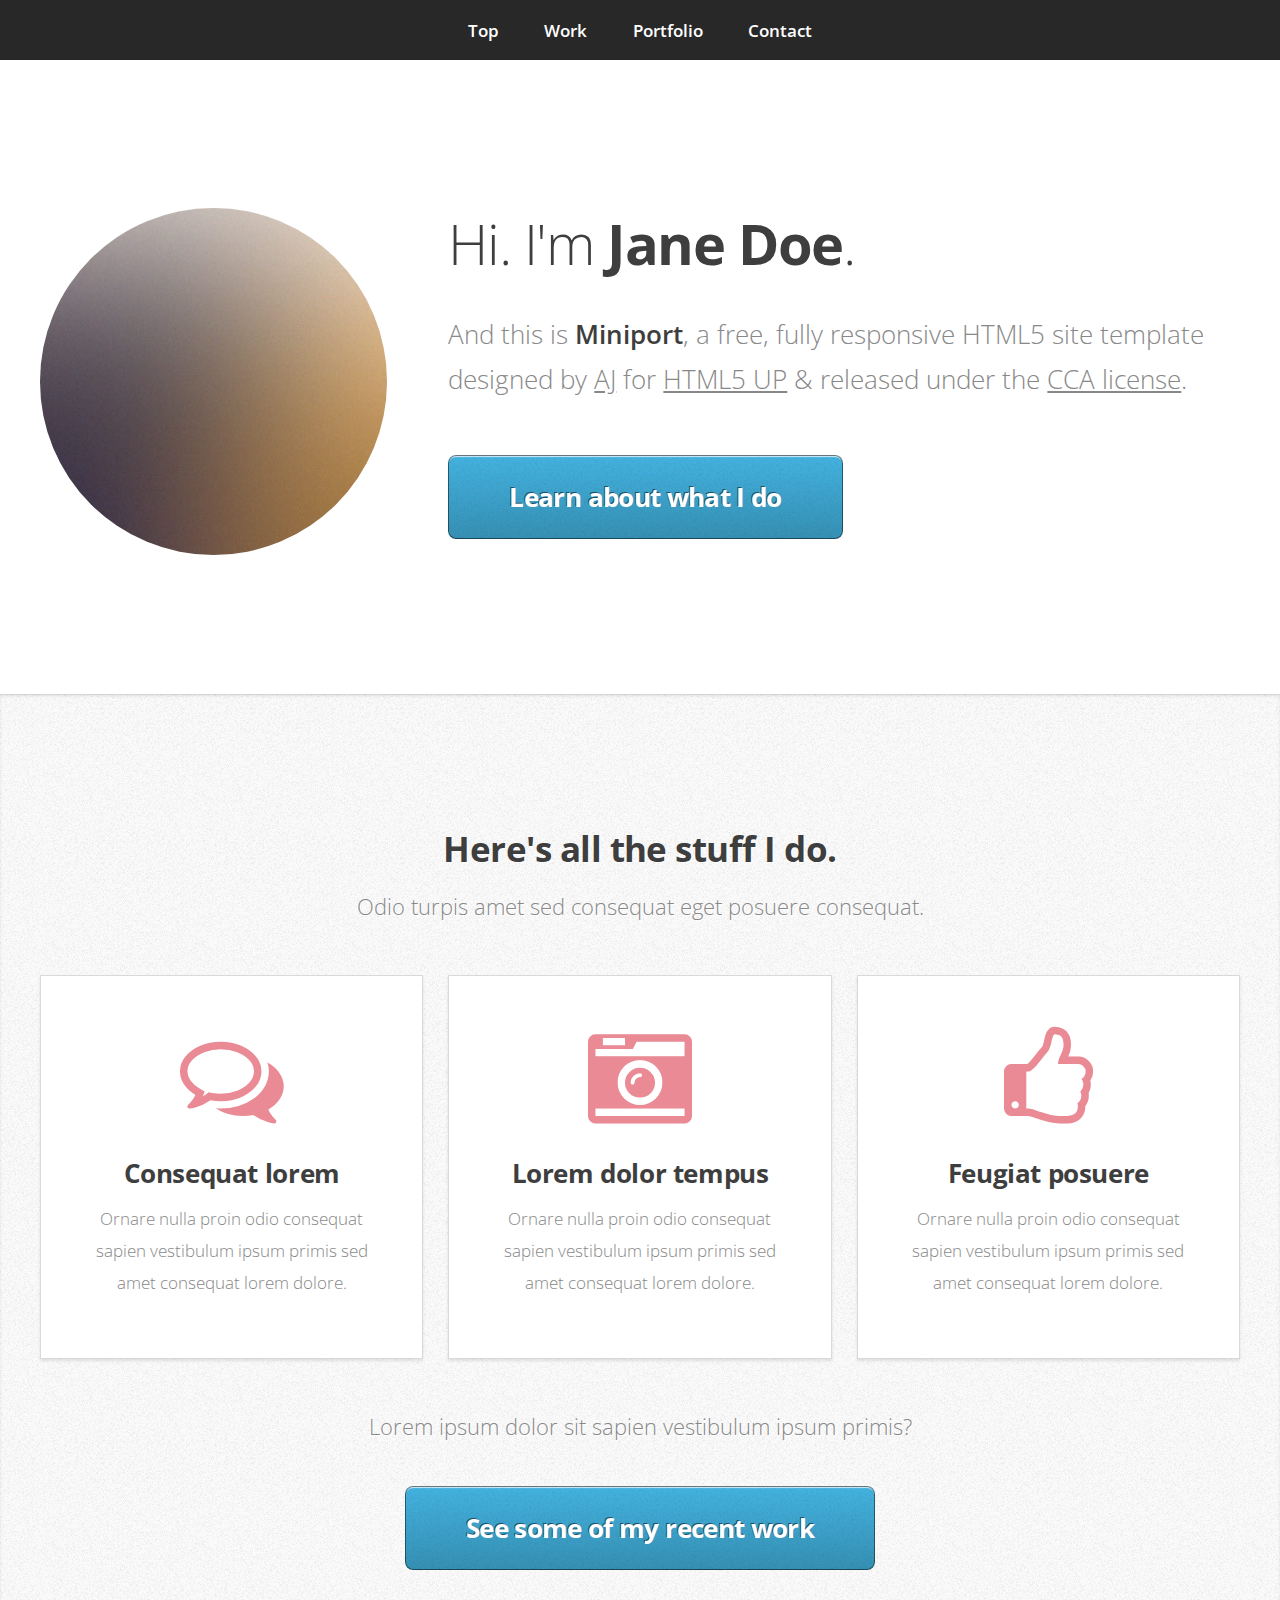
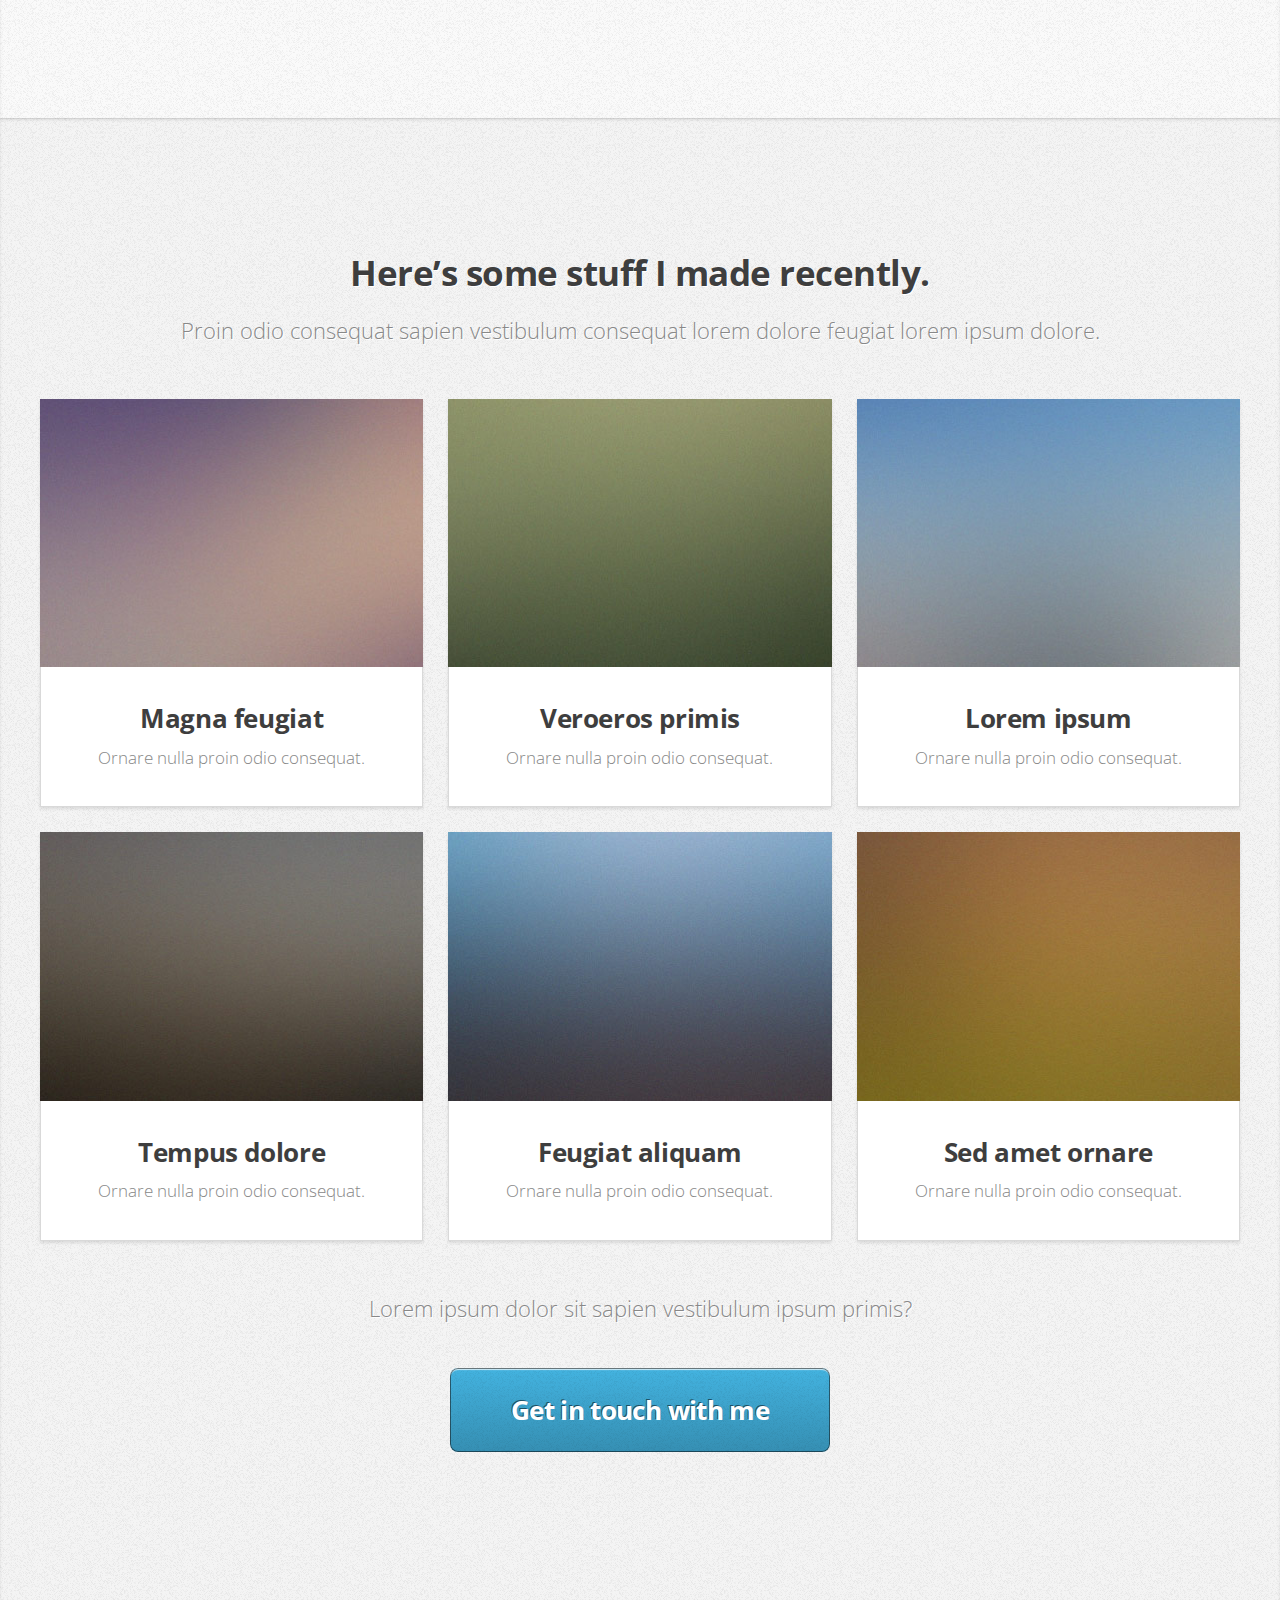
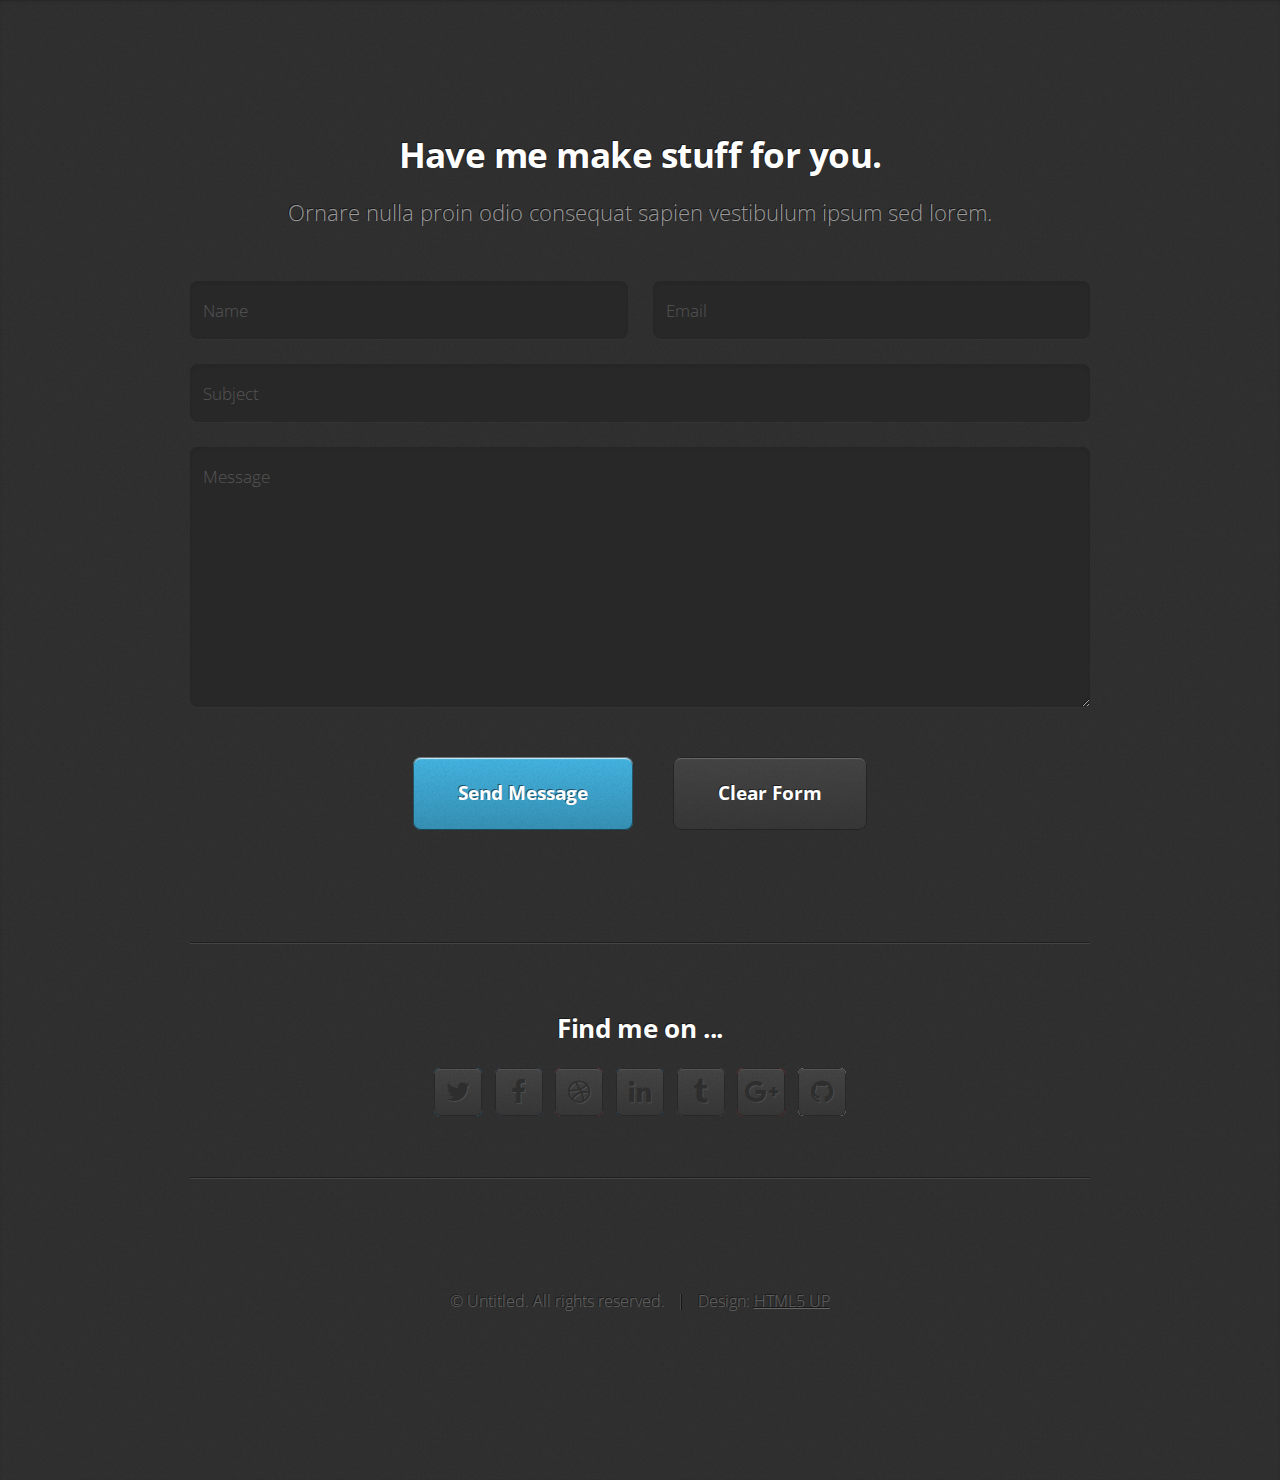
==== algaba97/index.html @ d89ae4d0 "prueba" ====
<!DOCTYPE HTML>
<!--
	Miniport by HTML5 UP
	html5up.net | @ajlkn
	Free for personal and commercial use under the CCA 3.0 license (html5up.net/license)
-->
<html>
	<head>
		<title>Miniport by HTML5 UP</title>
		<meta charset="utf-8" />
		<meta name="viewport" content="width=device-width, initial-scale=1" />
		<!--[if lte IE 8]><script src="assets/js/ie/html5shiv.js"></script><![endif]-->
		<link rel="stylesheet" href="assets/css/main.css" />
		<!--[if lte IE 8]><link rel="stylesheet" href="assets/css/ie8.css" /><![endif]-->
		<!--[if lte IE 9]><link rel="stylesheet" href="assets/css/ie9.css" /><![endif]-->
	</head>
	<body>

		<!-- Nav -->
			<nav id="nav">
				<ul class="container">
					<li><a href="#top">Top</a></li>
					<li><a href="#work">Work</a></li>
					<li><a href="#portfolio">Portfolio</a></li>
					<li><a href="#contact">Contact</a></li>
				</ul>
			</nav>

		<!-- Home -->
			<div class="wrapper style1 first">
				<article class="container" id="top">
					<div class="row">
						<div class="4u 12u(mobile)">
							<span class="image fit"><img src="images/pic00.jpg" alt="" /></span>
						</div>
						<div class="8u 12u(mobile)">
							<header>
								<h1>Hi. I'm <strong>Jane Doe</strong>.</h1>
							</header>
							<p>And this is <strong>Miniport</strong>, a free, fully responsive HTML5 site template designed by <a href="http://twitter.com/ajlkn">AJ</a> for <a href="http://html5up.net">HTML5 UP</a> &amp; released under the <a href="http://html5up.net/license">CCA license</a>.</p>
							<a href="#work" class="button big scrolly">Learn about what I do</a>
						</div>
					</div>
				</article>
			</div>

		<!-- Work -->
			<div class="wrapper style2">
				<article id="work">
					<header>
						<h2>Here's all the stuff I do.</h2>
						<p>Odio turpis amet sed consequat eget posuere consequat.</p>
					</header>
					<div class="container">
						<div class="row">
							<div class="4u 12u(mobile)">
								<section class="box style1">
									<span class="icon featured fa-comments-o"></span>
									<h3>Consequat lorem</h3>
									<p>Ornare nulla proin odio consequat sapien vestibulum ipsum primis sed amet consequat lorem dolore.</p>
								</section>
							</div>
							<div class="4u 12u(mobile)">
								<section class="box style1">
									<span class="icon featured fa-camera-retro"></span>
									<h3>Lorem dolor tempus</h3>
									<p>Ornare nulla proin odio consequat sapien vestibulum ipsum primis sed amet consequat lorem dolore.</p>
								</section>
							</div>
							<div class="4u 12u(mobile)">
								<section class="box style1">
									<span class="icon featured fa-thumbs-o-up"></span>
									<h3>Feugiat posuere</h3>
									<p>Ornare nulla proin odio consequat sapien vestibulum ipsum primis sed amet consequat lorem dolore.</p>
								</section>
							</div>
						</div>
					</div>
					<footer>
						<p>Lorem ipsum dolor sit sapien vestibulum ipsum primis?</p>
						<a href="#portfolio" class="button big scrolly">See some of my recent work</a>
					</footer>
				</article>
			</div>

		<!-- Portfolio -->
			<div class="wrapper style3">
				<article id="portfolio">
					<header>
						<h2>Here’s some stuff I made recently.</h2>
						<p>Proin odio consequat  sapien vestibulum consequat lorem dolore feugiat lorem ipsum dolore.</p>
					</header>
					<div class="container">
						<div class="row">
							<div class="4u 12u(mobile)">
								<article class="box style2">
									<a href="#" class="image featured"><img src="images/pic01.jpg" alt="" /></a>
									<h3><a href="#">Magna feugiat</a></h3>
									<p>Ornare nulla proin odio consequat.</p>
								</article>
							</div>
							<div class="4u 12u(mobile)">
								<article class="box style2">
									<a href="#" class="image featured"><img src="images/pic02.jpg" alt="" /></a>
									<h3><a href="#">Veroeros primis</a></h3>
									<p>Ornare nulla proin odio consequat.</p>
								</article>
							</div>
							<div class="4u 12u(mobile)">
								<article class="box style2">
									<a href="#" class="image featured"><img src="images/pic03.jpg" alt="" /></a>
									<h3><a href="#">Lorem ipsum</a></h3>
									<p>Ornare nulla proin odio consequat.</p>
								</article>
							</div>
						</div>
						<div class="row">
							<div class="4u 12u(mobile)">
								<article class="box style2">
									<a href="#" class="image featured"><img src="images/pic04.jpg" alt="" /></a>
									<h3><a href="#">Tempus dolore</a></h3>
									<p>Ornare nulla proin odio consequat.</p>
								</article>
							</div>
							<div class="4u 12u(mobile)">
								<article class="box style2">
									<a href="#" class="image featured"><img src="images/pic05.jpg" alt="" /></a>
									<h3><a href="#">Feugiat aliquam</a></h3>
									<p>Ornare nulla proin odio consequat.</p>
								</article>
							</div>
							<div class="4u 12u(mobile)">
								<article class="box style2">
									<a href="#" class="image featured"><img src="images/pic06.jpg" alt="" /></a>
									<h3><a href="#">Sed amet ornare</a></h3>
									<p>Ornare nulla proin odio consequat.</p>
								</article>
							</div>
						</div>
					</div>
					<footer>
						<p>Lorem ipsum dolor sit sapien vestibulum ipsum primis?</p>
						<a href="#contact" class="button big scrolly">Get in touch with me</a>
					</footer>
				</article>
			</div>

		<!-- Contact -->
			<div class="wrapper style4">
				<article id="contact" class="container 75%">
					<header>
						<h2>Have me make stuff for you.</h2>
						<p>Ornare nulla proin odio consequat sapien vestibulum ipsum sed lorem.</p>
					</header>
					<div>
						<div class="row">
							<div class="12u">
								<form method="post" action="#">
									<div>
										<div class="row">
											<div class="6u 12u(mobile)">
												<input type="text" name="name" id="name" placeholder="Name" />
											</div>
											<div class="6u 12u(mobile)">
												<input type="text" name="email" id="email" placeholder="Email" />
											</div>
										</div>
										<div class="row">
											<div class="12u">
												<input type="text" name="subject" id="subject" placeholder="Subject" />
											</div>
										</div>
										<div class="row">
											<div class="12u">
												<textarea name="message" id="message" placeholder="Message"></textarea>
											</div>
										</div>
										<div class="row 200%">
											<div class="12u">
												<ul class="actions">
													<li><input type="submit" value="Send Message" /></li>
													<li><input type="reset" value="Clear Form" class="alt" /></li>
												</ul>
											</div>
										</div>
									</div>
								</form>
							</div>
						</div>
						<div class="row">
							<div class="12u">
								<hr />
								<h3>Find me on ...</h3>
								<ul class="social">
									<li><a href="#" class="icon fa-twitter"><span class="label">Twitter</span></a></li>
									<li><a href="#" class="icon fa-facebook"><span class="label">Facebook</span></a></li>
									<li><a href="#" class="icon fa-dribbble"><span class="label">Dribbble</span></a></li>
									<li><a href="#" class="icon fa-linkedin"><span class="label">LinkedIn</span></a></li>
									<li><a href="#" class="icon fa-tumblr"><span class="label">Tumblr</span></a></li>
									<li><a href="#" class="icon fa-google-plus"><span class="label">Google+</span></a></li>
									<li><a href="#" class="icon fa-github"><span class="label">Github</span></a></li>
									<!--
									<li><a href="#" class="icon fa-rss"><span>RSS</span></a></li>
									<li><a href="#" class="icon fa-instagram"><span>Instagram</span></a></li>
									<li><a href="#" class="icon fa-foursquare"><span>Foursquare</span></a></li>
									<li><a href="#" class="icon fa-skype"><span>Skype</span></a></li>
									<li><a href="#" class="icon fa-soundcloud"><span>Soundcloud</span></a></li>
									<li><a href="#" class="icon fa-youtube"><span>YouTube</span></a></li>
									<li><a href="#" class="icon fa-blogger"><span>Blogger</span></a></li>
									<li><a href="#" class="icon fa-flickr"><span>Flickr</span></a></li>
									<li><a href="#" class="icon fa-vimeo"><span>Vimeo</span></a></li>
									-->
								</ul>
								<hr />
							</div>
						</div>
					</div>
					<footer>
						<ul id="copyright">
							<li>&copy; Untitled. All rights reserved.</li><li>Design: <a href="http://html5up.net">HTML5 UP</a></li>
						</ul>
					</footer>
				</article>
			</div>

		<!-- Scripts -->
			<script src="assets/js/jquery.min.js"></script>
			<script src="assets/js/jquery.scrolly.min.js"></script>
			<script src="assets/js/skel.min.js"></script>
			<script src="assets/js/skel-viewport.min.js"></script>
			<script src="assets/js/util.js"></script>
			<!--[if lte IE 8]><script src="assets/js/ie/respond.min.js"></script><![endif]-->
			<script src="assets/js/main.js"></script>

	</body>
</html>
---- algaba97/assets/css/main.css ----
@import url("https://fonts.googleapis.com/css?family=Open+Sans:300,300italic,600,600italic,700");
@import url("font-awesome.min.css");

/*
	Miniport by HTML5 UP
	html5up.net | @ajlkn
	Free for personal and commercial use under the CCA 3.0 license (html5up.net/license)
*/

/* Reset */

	html, body, div, span, applet, object, iframe, h1, h2, h3, h4, h5, h6, p, blockquote, pre, a, abbr, acronym, address, big, cite, code, del, dfn, em, img, ins, kbd, q, s, samp, small, strike, strong, sub, sup, tt, var, b, u, i, center, dl, dt, dd, ol, ul, li, fieldset, form, label, legend, table, caption, tbody, tfoot, thead, tr, th, td, article, aside, canvas, details, embed, figure, figcaption, footer, header, hgroup, menu, nav, output, ruby, section, summary, time, mark, audio, video {
		margin: 0;
		padding: 0;
		border: 0;
		font-size: 100%;
		font: inherit;
		vertical-align: baseline;
	}

	article, aside, details, figcaption, figure, footer, header, hgroup, menu, nav, section {
		display: block;
	}

	body {
		line-height: 1;
	}

	ol, ul {
		list-style: none;
	}

	blockquote, q {
		quotes: none;
	}

	blockquote:before, blockquote:after, q:before, q:after {
		content: '';
		content: none;
	}

	table {
		border-collapse: collapse;
		border-spacing: 0;
	}

	body {
		-webkit-text-size-adjust: none;
	}

/* Box Model */

	*, *:before, *:after {
		-moz-box-sizing: border-box;
		-webkit-box-sizing: border-box;
		box-sizing: border-box;
	}

/* Containers */

	.container {
		margin-left: auto;
		margin-right: auto;
	}

	.container.\31 25\25 {
		width: 100%;
		max-width: 1200px;
		min-width: 960px;
	}

	.container.\37 5\25 {
		width: 720px;
	}

	.container.\35 0\25 {
		width: 480px;
	}

	.container.\32 5\25 {
		width: 240px;
	}

	.container {
		width: 960px;
	}

	@media screen and (min-width: 737px) {

		.container.\31 25\25 {
			width: 100%;
			max-width: 1500px;
			min-width: 1200px;
		}

		.container.\37 5\25 {
			width: 900px;
		}

		.container.\35 0\25 {
			width: 600px;
		}

		.container.\32 5\25 {
			width: 300px;
		}

		.container {
			width: 1200px;
		}

	}

	@media screen and (min-width: 737px) and (max-width: 1200px) {

		.container.\31 25\25 {
			width: 100%;
			max-width: 1200px;
			min-width: 960px;
		}

		.container.\37 5\25 {
			width: 720px;
		}

		.container.\35 0\25 {
			width: 480px;
		}

		.container.\32 5\25 {
			width: 240px;
		}

		.container {
			width: 960px;
		}

	}

	@media screen and (max-width: 736px) {

		.container.\31 25\25 {
			width: 100%;
			max-width: 125%;
			min-width: 100%;
		}

		.container.\37 5\25 {
			width: 75%;
		}

		.container.\35 0\25 {
			width: 50%;
		}

		.container.\32 5\25 {
			width: 25%;
		}

		.container {
			width: 100% !important;
		}

	}

/* Grid */

	.row {
		border-bottom: solid 1px transparent;
		-moz-box-sizing: border-box;
		-webkit-box-sizing: border-box;
		box-sizing: border-box;
	}

	.row > * {
		float: left;
		-moz-box-sizing: border-box;
		-webkit-box-sizing: border-box;
		box-sizing: border-box;
	}

	.row:after, .row:before {
		content: '';
		display: block;
		clear: both;
		height: 0;
	}

	.row.uniform > * > :first-child {
		margin-top: 0;
	}

	.row.uniform > * > :last-child {
		margin-bottom: 0;
	}

	.row.\30 \25 > * {
		padding: 0 0 0 0px;
	}

	.row.\30 \25 {
		margin: 0 0 -1px 0px;
	}

	.row.uniform.\30 \25 > * {
		padding: 0px 0 0 0px;
	}

	.row.uniform.\30 \25 {
		margin: 0px 0 -1px 0px;
	}

	.row > * {
		padding: 0 0 0 40px;
	}

	.row {
		margin: 0 0 -1px -40px;
	}

	.row.uniform > * {
		padding: 40px 0 0 40px;
	}

	.row.uniform {
		margin: -40px 0 -1px -40px;
	}

	.row.\32 00\25 > * {
		padding: 0 0 0 80px;
	}

	.row.\32 00\25 {
		margin: 0 0 -1px -80px;
	}

	.row.uniform.\32 00\25 > * {
		padding: 80px 0 0 80px;
	}

	.row.uniform.\32 00\25 {
		margin: -80px 0 -1px -80px;
	}

	.row.\31 50\25 > * {
		padding: 0 0 0 60px;
	}

	.row.\31 50\25 {
		margin: 0 0 -1px -60px;
	}

	.row.uniform.\31 50\25 > * {
		padding: 60px 0 0 60px;
	}

	.row.uniform.\31 50\25 {
		margin: -60px 0 -1px -60px;
	}

	.row.\35 0\25 > * {
		padding: 0 0 0 20px;
	}

	.row.\35 0\25 {
		margin: 0 0 -1px -20px;
	}

	.row.uniform.\35 0\25 > * {
		padding: 20px 0 0 20px;
	}

	.row.uniform.\35 0\25 {
		margin: -20px 0 -1px -20px;
	}

	.row.\32 5\25 > * {
		padding: 0 0 0 10px;
	}

	.row.\32 5\25 {
		margin: 0 0 -1px -10px;
	}

	.row.uniform.\32 5\25 > * {
		padding: 10px 0 0 10px;
	}

	.row.uniform.\32 5\25 {
		margin: -10px 0 -1px -10px;
	}

	.\31 2u, .\31 2u\24 {
		width: 100%;
		clear: none;
		margin-left: 0;
	}

	.\31 1u, .\31 1u\24 {
		width: 91.6666666667%;
		clear: none;
		margin-left: 0;
	}

	.\31 0u, .\31 0u\24 {
		width: 83.3333333333%;
		clear: none;
		margin-left: 0;
	}

	.\39 u, .\39 u\24 {
		width: 75%;
		clear: none;
		margin-left: 0;
	}

	.\38 u, .\38 u\24 {
		width: 66.6666666667%;
		clear: none;
		margin-left: 0;
	}

	.\37 u, .\37 u\24 {
		width: 58.3333333333%;
		clear: none;
		margin-left: 0;
	}

	.\36 u, .\36 u\24 {
		width: 50%;
		clear: none;
		margin-left: 0;
	}

	.\35 u, .\35 u\24 {
		width: 41.6666666667%;
		clear: none;
		margin-left: 0;
	}

	.\34 u, .\34 u\24 {
		width: 33.3333333333%;
		clear: none;
		margin-left: 0;
	}

	.\33 u, .\33 u\24 {
		width: 25%;
		clear: none;
		margin-left: 0;
	}

	.\32 u, .\32 u\24 {
		width: 16.6666666667%;
		clear: none;
		margin-left: 0;
	}

	.\31 u, .\31 u\24 {
		width: 8.3333333333%;
		clear: none;
		margin-left: 0;
	}

	.\31 2u\24 + *,
	.\31 1u\24 + *,
	.\31 0u\24 + *,
	.\39 u\24 + *,
	.\38 u\24 + *,
	.\37 u\24 + *,
	.\36 u\24 + *,
	.\35 u\24 + *,
	.\34 u\24 + *,
	.\33 u\24 + *,
	.\32 u\24 + *,
	.\31 u\24 + * {
		clear: left;
	}

	.\-11u {
		margin-left: 91.66667%;
	}

	.\-10u {
		margin-left: 83.33333%;
	}

	.\-9u {
		margin-left: 75%;
	}

	.\-8u {
		margin-left: 66.66667%;
	}

	.\-7u {
		margin-left: 58.33333%;
	}

	.\-6u {
		margin-left: 50%;
	}

	.\-5u {
		margin-left: 41.66667%;
	}

	.\-4u {
		margin-left: 33.33333%;
	}

	.\-3u {
		margin-left: 25%;
	}

	.\-2u {
		margin-left: 16.66667%;
	}

	.\-1u {
		margin-left: 8.33333%;
	}

	@media screen and (min-width: 737px) {

		.row > * {
			padding: 25px 0 0 25px;
		}

		.row {
			margin: -25px 0 -1px -25px;
		}

		.row.uniform > * {
			padding: 25px 0 0 25px;
		}

		.row.uniform {
			margin: -25px 0 -1px -25px;
		}

		.row.\32 00\25 > * {
			padding: 50px 0 0 50px;
		}

		.row.\32 00\25 {
			margin: -50px 0 -1px -50px;
		}

		.row.uniform.\32 00\25 > * {
			padding: 50px 0 0 50px;
		}

		.row.uniform.\32 00\25 {
			margin: -50px 0 -1px -50px;
		}

		.row.\31 50\25 > * {
			padding: 37.5px 0 0 37.5px;
		}

		.row.\31 50\25 {
			margin: -37.5px 0 -1px -37.5px;
		}

		.row.uniform.\31 50\25 > * {
			padding: 37.5px 0 0 37.5px;
		}

		.row.uniform.\31 50\25 {
			margin: -37.5px 0 -1px -37.5px;
		}

		.row.\35 0\25 > * {
			padding: 12.5px 0 0 12.5px;
		}

		.row.\35 0\25 {
			margin: -12.5px 0 -1px -12.5px;
		}

		.row.uniform.\35 0\25 > * {
			padding: 12.5px 0 0 12.5px;
		}

		.row.uniform.\35 0\25 {
			margin: -12.5px 0 -1px -12.5px;
		}

		.row.\32 5\25 > * {
			padding: 6.25px 0 0 6.25px;
		}

		.row.\32 5\25 {
			margin: -6.25px 0 -1px -6.25px;
		}

		.row.uniform.\32 5\25 > * {
			padding: 6.25px 0 0 6.25px;
		}

		.row.uniform.\32 5\25 {
			margin: -6.25px 0 -1px -6.25px;
		}

		.\31 2u\28desktop\29, .\31 2u\24\28desktop\29 {
			width: 100%;
			clear: none;
			margin-left: 0;
		}

		.\31 1u\28desktop\29, .\31 1u\24\28desktop\29 {
			width: 91.6666666667%;
			clear: none;
			margin-left: 0;
		}

		.\31 0u\28desktop\29, .\31 0u\24\28desktop\29 {
			width: 83.3333333333%;
			clear: none;
			margin-left: 0;
		}

		.\39 u\28desktop\29, .\39 u\24\28desktop\29 {
			width: 75%;
			clear: none;
			margin-left: 0;
		}

		.\38 u\28desktop\29, .\38 u\24\28desktop\29 {
			width: 66.6666666667%;
			clear: none;
			margin-left: 0;
		}

		.\37 u\28desktop\29, .\37 u\24\28desktop\29 {
			width: 58.3333333333%;
			clear: none;
			margin-left: 0;
		}

		.\36 u\28desktop\29, .\36 u\24\28desktop\29 {
			width: 50%;
			clear: none;
			margin-left: 0;
		}

		.\35 u\28desktop\29, .\35 u\24\28desktop\29 {
			width: 41.6666666667%;
			clear: none;
			margin-left: 0;
		}

		.\34 u\28desktop\29, .\34 u\24\28desktop\29 {
			width: 33.3333333333%;
			clear: none;
			margin-left: 0;
		}

		.\33 u\28desktop\29, .\33 u\24\28desktop\29 {
			width: 25%;
			clear: none;
			margin-left: 0;
		}

		.\32 u\28desktop\29, .\32 u\24\28desktop\29 {
			width: 16.6666666667%;
			clear: none;
			margin-left: 0;
		}

		.\31 u\28desktop\29, .\31 u\24\28desktop\29 {
			width: 8.3333333333%;
			clear: none;
			margin-left: 0;
		}

		.\31 2u\24\28desktop\29 + *,
		.\31 1u\24\28desktop\29 + *,
		.\31 0u\24\28desktop\29 + *,
		.\39 u\24\28desktop\29 + *,
		.\38 u\24\28desktop\29 + *,
		.\37 u\24\28desktop\29 + *,
		.\36 u\24\28desktop\29 + *,
		.\35 u\24\28desktop\29 + *,
		.\34 u\24\28desktop\29 + *,
		.\33 u\24\28desktop\29 + *,
		.\32 u\24\28desktop\29 + *,
		.\31 u\24\28desktop\29 + * {
			clear: left;
		}

		.\-11u\28desktop\29 {
			margin-left: 91.66667%;
		}

		.\-10u\28desktop\29 {
			margin-left: 83.33333%;
		}

		.\-9u\28desktop\29 {
			margin-left: 75%;
		}

		.\-8u\28desktop\29 {
			margin-left: 66.66667%;
		}

		.\-7u\28desktop\29 {
			margin-left: 58.33333%;
		}

		.\-6u\28desktop\29 {
			margin-left: 50%;
		}

		.\-5u\28desktop\29 {
			margin-left: 41.66667%;
		}

		.\-4u\28desktop\29 {
			margin-left: 33.33333%;
		}

		.\-3u\28desktop\29 {
			margin-left: 25%;
		}

		.\-2u\28desktop\29 {
			margin-left: 16.66667%;
		}

		.\-1u\28desktop\29 {
			margin-left: 8.33333%;
		}

	}

	@media screen and (min-width: 737px) and (max-width: 1200px) {

		.row > * {
			padding: 25px 0 0 25px;
		}

		.row {
			margin: -25px 0 -1px -25px;
		}

		.row.uniform > * {
			padding: 25px 0 0 25px;
		}

		.row.uniform {
			margin: -25px 0 -1px -25px;
		}

		.row.\32 00\25 > * {
			padding: 50px 0 0 50px;
		}

		.row.\32 00\25 {
			margin: -50px 0 -1px -50px;
		}

		.row.uniform.\32 00\25 > * {
			padding: 50px 0 0 50px;
		}

		.row.uniform.\32 00\25 {
			margin: -50px 0 -1px -50px;
		}

		.row.\31 50\25 > * {
			padding: 37.5px 0 0 37.5px;
		}

		.row.\31 50\25 {
			margin: -37.5px 0 -1px -37.5px;
		}

		.row.uniform.\31 50\25 > * {
			padding: 37.5px 0 0 37.5px;
		}

		.row.uniform.\31 50\25 {
			margin: -37.5px 0 -1px -37.5px;
		}

		.row.\35 0\25 > * {
			padding: 12.5px 0 0 12.5px;
		}

		.row.\35 0\25 {
			margin: -12.5px 0 -1px -12.5px;
		}

		.row.uniform.\35 0\25 > * {
			padding: 12.5px 0 0 12.5px;
		}

		.row.uniform.\35 0\25 {
			margin: -12.5px 0 -1px -12.5px;
		}

		.row.\32 5\25 > * {
			padding: 6.25px 0 0 6.25px;
		}

		.row.\32 5\25 {
			margin: -6.25px 0 -1px -6.25px;
		}

		.row.uniform.\32 5\25 > * {
			padding: 6.25px 0 0 6.25px;
		}

		.row.uniform.\32 5\25 {
			margin: -6.25px 0 -1px -6.25px;
		}

		.\31 2u\28tablet\29, .\31 2u\24\28tablet\29 {
			width: 100%;
			clear: none;
			margin-left: 0;
		}

		.\31 1u\28tablet\29, .\31 1u\24\28tablet\29 {
			width: 91.6666666667%;
			clear: none;
			margin-left: 0;
		}

		.\31 0u\28tablet\29, .\31 0u\24\28tablet\29 {
			width: 83.3333333333%;
			clear: none;
			margin-left: 0;
		}

		.\39 u\28tablet\29, .\39 u\24\28tablet\29 {
			width: 75%;
			clear: none;
			margin-left: 0;
		}

		.\38 u\28tablet\29, .\38 u\24\28tablet\29 {
			width: 66.6666666667%;
			clear: none;
			margin-left: 0;
		}

		.\37 u\28tablet\29, .\37 u\24\28tablet\29 {
			width: 58.3333333333%;
			clear: none;
			margin-left: 0;
		}

		.\36 u\28tablet\29, .\36 u\24\28tablet\29 {
			width: 50%;
			clear: none;
			margin-left: 0;
		}

		.\35 u\28tablet\29, .\35 u\24\28tablet\29 {
			width: 41.6666666667%;
			clear: none;
			margin-left: 0;
		}

		.\34 u\28tablet\29, .\34 u\24\28tablet\29 {
			width: 33.3333333333%;
			clear: none;
			margin-left: 0;
		}

		.\33 u\28tablet\29, .\33 u\24\28tablet\29 {
			width: 25%;
			clear: none;
			margin-left: 0;
		}

		.\32 u\28tablet\29, .\32 u\24\28tablet\29 {
			width: 16.6666666667%;
			clear: none;
			margin-left: 0;
		}

		.\31 u\28tablet\29, .\31 u\24\28tablet\29 {
			width: 8.3333333333%;
			clear: none;
			margin-left: 0;
		}

		.\31 2u\24\28tablet\29 + *,
		.\31 1u\24\28tablet\29 + *,
		.\31 0u\24\28tablet\29 + *,
		.\39 u\24\28tablet\29 + *,
		.\38 u\24\28tablet\29 + *,
		.\37 u\24\28tablet\29 + *,
		.\36 u\24\28tablet\29 + *,
		.\35 u\24\28tablet\29 + *,
		.\34 u\24\28tablet\29 + *,
		.\33 u\24\28tablet\29 + *,
		.\32 u\24\28tablet\29 + *,
		.\31 u\24\28tablet\29 + * {
			clear: left;
		}

		.\-11u\28tablet\29 {
			margin-left: 91.66667%;
		}

		.\-10u\28tablet\29 {
			margin-left: 83.33333%;
		}

		.\-9u\28tablet\29 {
			margin-left: 75%;
		}

		.\-8u\28tablet\29 {
			margin-left: 66.66667%;
		}

		.\-7u\28tablet\29 {
			margin-left: 58.33333%;
		}

		.\-6u\28tablet\29 {
			margin-left: 50%;
		}

		.\-5u\28tablet\29 {
			margin-left: 41.66667%;
		}

		.\-4u\28tablet\29 {
			margin-left: 33.33333%;
		}

		.\-3u\28tablet\29 {
			margin-left: 25%;
		}

		.\-2u\28tablet\29 {
			margin-left: 16.66667%;
		}

		.\-1u\28tablet\29 {
			margin-left: 8.33333%;
		}

	}

	@media screen and (max-width: 736px) {

		.row > * {
			padding: 15px 0 0 15px;
		}

		.row {
			margin: -15px 0 -1px -15px;
		}

		.row.uniform > * {
			padding: 15px 0 0 15px;
		}

		.row.uniform {
			margin: -15px 0 -1px -15px;
		}

		.row.\32 00\25 > * {
			padding: 30px 0 0 30px;
		}

		.row.\32 00\25 {
			margin: -30px 0 -1px -30px;
		}

		.row.uniform.\32 00\25 > * {
			padding: 30px 0 0 30px;
		}

		.row.uniform.\32 00\25 {
			margin: -30px 0 -1px -30px;
		}

		.row.\31 50\25 > * {
			padding: 22.5px 0 0 22.5px;
		}

		.row.\31 50\25 {
			margin: -22.5px 0 -1px -22.5px;
		}

		.row.uniform.\31 50\25 > * {
			padding: 22.5px 0 0 22.5px;
		}

		.row.uniform.\31 50\25 {
			margin: -22.5px 0 -1px -22.5px;
		}

		.row.\35 0\25 > * {
			padding: 7.5px 0 0 7.5px;
		}

		.row.\35 0\25 {
			margin: -7.5px 0 -1px -7.5px;
		}

		.row.uniform.\35 0\25 > * {
			padding: 7.5px 0 0 7.5px;
		}

		.row.uniform.\35 0\25 {
			margin: -7.5px 0 -1px -7.5px;
		}

		.row.\32 5\25 > * {
			padding: 3.75px 0 0 3.75px;
		}

		.row.\32 5\25 {
			margin: -3.75px 0 -1px -3.75px;
		}

		.row.uniform.\32 5\25 > * {
			padding: 3.75px 0 0 3.75px;
		}

		.row.uniform.\32 5\25 {
			margin: -3.75px 0 -1px -3.75px;
		}

		.\31 2u\28mobile\29, .\31 2u\24\28mobile\29 {
			width: 100%;
			clear: none;
			margin-left: 0;
		}

		.\31 1u\28mobile\29, .\31 1u\24\28mobile\29 {
			width: 91.6666666667%;
			clear: none;
			margin-left: 0;
		}

		.\31 0u\28mobile\29, .\31 0u\24\28mobile\29 {
			width: 83.3333333333%;
			clear: none;
			margin-left: 0;
		}

		.\39 u\28mobile\29, .\39 u\24\28mobile\29 {
			width: 75%;
			clear: none;
			margin-left: 0;
		}

		.\38 u\28mobile\29, .\38 u\24\28mobile\29 {
			width: 66.6666666667%;
			clear: none;
			margin-left: 0;
		}

		.\37 u\28mobile\29, .\37 u\24\28mobile\29 {
			width: 58.3333333333%;
			clear: none;
			margin-left: 0;
		}

		.\36 u\28mobile\29, .\36 u\24\28mobile\29 {
			width: 50%;
			clear: none;
			margin-left: 0;
		}

		.\35 u\28mobile\29, .\35 u\24\28mobile\29 {
			width: 41.6666666667%;
			clear: none;
			margin-left: 0;
		}

		.\34 u\28mobile\29, .\34 u\24\28mobile\29 {
			width: 33.3333333333%;
			clear: none;
			margin-left: 0;
		}

		.\33 u\28mobile\29, .\33 u\24\28mobile\29 {
			width: 25%;
			clear: none;
			margin-left: 0;
		}

		.\32 u\28mobile\29, .\32 u\24\28mobile\29 {
			width: 16.6666666667%;
			clear: none;
			margin-left: 0;
		}

		.\31 u\28mobile\29, .\31 u\24\28mobile\29 {
			width: 8.3333333333%;
			clear: none;
			margin-left: 0;
		}

		.\31 2u\24\28mobile\29 + *,
		.\31 1u\24\28mobile\29 + *,
		.\31 0u\24\28mobile\29 + *,
		.\39 u\24\28mobile\29 + *,
		.\38 u\24\28mobile\29 + *,
		.\37 u\24\28mobile\29 + *,
		.\36 u\24\28mobile\29 + *,
		.\35 u\24\28mobile\29 + *,
		.\34 u\24\28mobile\29 + *,
		.\33 u\24\28mobile\29 + *,
		.\32 u\24\28mobile\29 + *,
		.\31 u\24\28mobile\29 + * {
			clear: left;
		}

		.\-11u\28mobile\29 {
			margin-left: 91.66667%;
		}

		.\-10u\28mobile\29 {
			margin-left: 83.33333%;
		}

		.\-9u\28mobile\29 {
			margin-left: 75%;
		}

		.\-8u\28mobile\29 {
			margin-left: 66.66667%;
		}

		.\-7u\28mobile\29 {
			margin-left: 58.33333%;
		}

		.\-6u\28mobile\29 {
			margin-left: 50%;
		}

		.\-5u\28mobile\29 {
			margin-left: 41.66667%;
		}

		.\-4u\28mobile\29 {
			margin-left: 33.33333%;
		}

		.\-3u\28mobile\29 {
			margin-left: 25%;
		}

		.\-2u\28mobile\29 {
			margin-left: 16.66667%;
		}

		.\-1u\28mobile\29 {
			margin-left: 8.33333%;
		}

	}

/* Basic */

	body, input, textarea, select {
		font-family: 'Open Sans', sans-serif;
		line-height: 1.85em;
		color: #888;
		font-weight: 300;
	}

		body.is-loading *, input.is-loading *, textarea.is-loading *, select.is-loading * {
			-moz-transition: none !important;
			-webkit-transition: none !important;
			-ms-transition: none !important;
			transition: none !important;
			-moz-animation: none !important;
			-webkit-animation: none !important;
			-ms-animation: none !important;
			animation: none !important;
		}

	a {
		-moz-transition: color .2s ease-in-out;
		-webkit-transition: color .2s ease-in-out;
		-ms-transition: color .2s ease-in-out;
		transition: color .2s ease-in-out;
		color: #43B3E0;
		text-decoration: underline;
	}

		a:hover {
			color: #43bff0 !important;
		}

		a img {
			border: 0;
		}

	b, strong {
		font-weight: 600;
		color: #3e3e3e;
	}

	i, em {
		font-style: italic;
	}

	sub {
		position: relative;
		top: 0.5em;
		font-size: 0.8em;
	}

	sup {
		position: relative;
		top: -0.5em;
		font-size: 0.8em;
	}

	blockquote {
		border-left: solid 0.75em #eee;
		padding: 1em 0 1em 1.5em;
		font-style: italic;
	}

	h1, h2, h3, h4, h5, h6 {
		color: #3e3e3e;
	}

	h1 a, h2 a, h3 a, h4 a, h5 a, h6 a {
		text-decoration: none;
		color: inherit;
	}

	h2, h3, h4, h5, h6 {
		font-weight: 700;
	}

	h1 {
		font-weight: 300;
	}

		h1 strong {
			font-weight: 700;
		}

	em, i {
		font-style: italic;
	}

	br.clear {
		clear: both;
	}

	hr {
		border: 0;
		border-top: solid 1px #444;
		border-top-color: rgba(0, 0, 0, 0.35);
		box-shadow: 0px 1px 0px 0px rgba(255, 255, 255, 0.1);
		height: 1px;
		margin: 3em 0 4em 0;
	}

	p, ul, ol, dl, table {
		margin-bottom: 2em;
	}

/* Form */

	form label {
		color: #3e3e3e;
		font-weight: 700;
		display: block;
		margin: 0 0 0.5em 0;
	}

	form input[type=text],
	form input[type=email],
	form input[type=password],
	form select,
	form textarea {
		-moz-transition: background .2s ease-in-out, box-shadow .2s ease-in-out;
		-webkit-transition: background .2s ease-in-out, box-shadow .2s ease-in-out;
		-ms-transition: background .2s ease-in-out, box-shadow .2s ease-in-out;
		transition: background .2s ease-in-out, box-shadow .2s ease-in-out;
		-webkit-appearance: none;
		display: block;
		border: 0;
		padding: 0.75em;
		font-size: 1em;
		border-radius: 8px;
		border: solid 1px #ddd;
		background: #fff;
		color: #bbb;
		box-shadow: inset 0px 2px 3px 1px rgba(0, 0, 0, 0.05), 0px 1px 0px 0px rgba(255, 255, 255, 0.025);
		width: 100%;
	}

		form input[type=text]:focus,
		form input[type=email]:focus,
		form input[type=password]:focus,
		form select:focus,
		form textarea:focus {
			background: #fafafa;
			box-shadow: inset 0px 2px 5px 0px rgba(0, 0, 0, 0.05), 0px 1px 0px 0px rgba(255, 255, 255, 0.025), inset 0px 0px 2px 1px #43bff0;
		}

	form textarea {
		height: 15em;
	}

	form .formerize-placeholder {
		color: #555 !important;
	}

	form ::-webkit-input-placeholder {
		color: #555 !important;
	}

	form :-moz-placeholder {
		color: #555 !important;
	}

	form ::-moz-placeholder {
		color: #555 !important;
	}

	form :-ms-input-placeholder {
		color: #555 !important;
	}

	form ::-moz-focus-inner {
		border: 0;
	}

/* Tables */

	table {
		width: 100%;
	}

		table.default {
			width: 100%;
		}

			table.default tr {
				border-top: solid 1px #eee;
			}

				table.default tr:first-child {
					border-top: 0;
				}

			table.default td {
				padding: 0.5em 1em 0.5em 1em;
			}

			table.default th {
				text-align: left;
				padding: 0.5em 1em 0.5em 1em;
				font-weight: 600;
				margin: 0 0 1em 0;
			}

			table.default thead {
				background: #4f4f4f;
				color: #fff;
			}

/* Section/Article */

	section, article {
		margin-bottom: 3em;
	}

	section > :last-child,
	article > :last-child,
	section:last-child,
	article:last-child {
		margin-bottom: 0;
	}

/* Image */

	.image {
		display: inline-block;
		position: relative;
	}

		.image img {
			display: block;
			width: 100%;
		}

		.image.fit {
			display: block;
			width: 100%;
		}

		.image.featured {
			display: block;
			width: 100%;
			margin: 0 0 2em 0;
		}

		.image.left {
			float: left;
			margin: 0 2em 2em 0;
		}

		.image.centered {
			display: block;
			margin: 0 0 2em 0;
		}

			.image.centered img {
				margin: 0 auto;
				width: auto;
			}

/* Button */

	input[type="button"],
	input[type="submit"],
	input[type="reset"],
	button,
	.button {
		background-image: url("images/bg.png"), -moz-linear-gradient(top, rgba(0, 0, 0, 0), rgba(0, 0, 0, 0.2));
		background-image: url("images/bg.png"), -webkit-linear-gradient(top, rgba(0, 0, 0, 0), rgba(0, 0, 0, 0.2));
		background-image: url("images/bg.png"), -ms-linear-gradient(top, rgba(0, 0, 0, 0), rgba(0, 0, 0, 0.2));
		background-image: url("images/bg.png"), linear-gradient(top, rgba(0, 0, 0, 0), rgba(0, 0, 0, 0.2));
		-moz-transition: background-color .2s ease-in-out;
		-webkit-transition: background-color .2s ease-in-out;
		-ms-transition: background-color .2s ease-in-out;
		transition: background-color .2s ease-in-out;
		-webkit-appearance: none;
		position: relative;
		display: inline-block;
		color: #fff !important;
		text-decoration: none;
		font-weight: 700;
		border: 0;
		outline: 0;
		cursor: pointer;
		border-radius: 8px;
		text-shadow: -1px -1px 0.5px rgba(0, 0, 0, 0.5);
		overflow: hidden;
		box-shadow: inset 0px 0px 0px 1px rgba(0, 0, 0, 0.5), inset 0px 2px 1px 0px rgba(255, 255, 255, 0.75);
		background-color: #43B3E0;
	}

		input[type="button"]:hover,
		input[type="submit"]:hover,
		input[type="reset"]:hover,
		button:hover,
		.button:hover {
			background-color: #43bff0;
			color: #fff !important;
		}

		input[type="button"]:active,
		input[type="submit"]:active,
		input[type="reset"]:active,
		button:active,
		.button:active {
			background-color: #3BA8D3;
			top: 1px;
		}

		input[type="button"].alt,
		input[type="submit"].alt,
		input[type="reset"].alt,
		button.alt,
		.button.alt {
			background-color: #444;
			box-shadow: inset 0px 0px 0px 1px #242424, inset 0px 2px 1px 0px rgba(255, 255, 255, 0.2);
		}

			input[type="button"].alt:hover,
			input[type="submit"].alt:hover,
			input[type="reset"].alt:hover,
			button.alt:hover,
			.button.alt:hover {
				background-color: #4f4f4f;
				color: #fff !important;
			}

			input[type="button"].alt:active,
			input[type="submit"].alt:active,
			input[type="reset"].alt:active,
			button.alt:active,
			.button.alt:active {
				background-color: #3f3f3f;
			}

/* List */

	ul.default {
		list-style: disc;
		padding-left: 1em;
	}

		ul.default li {
			padding-left: 0.5em;
		}

	ul.social {
		cursor: default;
		margin: 0;
	}

		ul.social li {
			position: relative;
			display: inline-block;
			margin: 0.25em;
			top: 0;
		}

			ul.social li a {
				-moz-transition: top .2s ease-in-out;
				-webkit-transition: top .2s ease-in-out;
				-ms-transition: top .2s ease-in-out;
				transition: top .2s ease-in-out;
				display: block;
				width: 48px;
				height: 48px;
				border-radius: 6px;
				top: 0;
				position: relative;
			}

				ul.social li a:before {
					background-image: url("images/bg.png"), -moz-linear-gradient(top, rgba(0, 0, 0, 0), rgba(0, 0, 0, 0.2));
					background-image: url("images/bg.png"), -webkit-linear-gradient(top, rgba(0, 0, 0, 0), rgba(0, 0, 0, 0.2));
					background-image: url("images/bg.png"), -ms-linear-gradient(top, rgba(0, 0, 0, 0), rgba(0, 0, 0, 0.2));
					background-image: url("images/bg.png"), linear-gradient(top, rgba(0, 0, 0, 0), rgba(0, 0, 0, 0.2));
					-moz-transition: background-color .2s ease-in-out;
					-webkit-transition: background-color .2s ease-in-out;
					-ms-transition: background-color .2s ease-in-out;
					transition: background-color .2s ease-in-out;
					background-color: #444;
					border-radius: 6px;
					box-shadow: inset 0px 0px 0px 1px #282828, inset 0px 2px 1px 0px rgba(255, 255, 255, 0.1);
					color: #2E2E2E !important;
					display: block;
					font-size: 26px;
					height: 48px;
					line-height: 48px;
					text-align: center;
					outline: 0;
					overflow: hidden;
					text-shadow: 1px 1px 0px rgba(255, 255, 255, 0.1);
					width: 48px;
				}

				ul.social li a.fa-twitter {
					background-color: #2DAAE4;
				}

				ul.social li a.fa-facebook {
					background-color: #3C5A98;
				}

				ul.social li a.fa-dribbble {
					background-color: #C4376B;
				}

				ul.social li a.fa-linkedin {
					background-color: #006599;
				}

				ul.social li a.fa-tumblr {
					background-color: #51718A;
				}

				ul.social li a.fa-google-plus {
					background-color: #DA2713;
				}

				ul.social li a.fa-github {
					background-color: #FAFAFA;
				}

				ul.social li a.fa-rss {
					background-color: #F2600B;
				}

				ul.social li a.fa-instagram {
					background-color: #E0D7C8;
				}

				ul.social li a.fa-foursquare {
					background-color: #39A3D4;
				}

				ul.social li a.fa-skype {
					background-color: #10BEF1;
				}

				ul.social li a.fa-soundcloud {
					background-color: #FE5419;
				}

				ul.social li a.fa-youtube {
					background-color: #BF2E25;
				}

				ul.social li a.fa-blogger {
					background-color: #FF6501;
				}

				ul.social li a.fa-flickr {
					background-color: #0062DB;
				}

				ul.social li a.fa-vimeo {
					background-color: #4C8AB0;
				}

				ul.social li a:hover {
					top: -5px;
				}

					ul.social li a:hover:before {
						background-color: transparent;
					}

	ul.actions li {
		display: inline-block;
		margin: 0 0 0 1em;
	}

		ul.actions li:first-child {
			margin-left: 0;
		}

	ol.default {
		list-style: decimal;
		padding-left: 1.25em;
	}

		ol.default li {
			padding-left: 0.25em;
		}

/* Box */

	.box {
		background: #fff;
		box-shadow: inset 0px 0px 0px 1px rgba(0, 0, 0, 0.15), 0px 2px 3px 0px rgba(0, 0, 0, 0.1);
		text-align: center;
	}

/* Icons */

	.icon {
		text-decoration: none;
	}

		.icon:before {
			display: inline-block;
			font-family: FontAwesome;
			font-size: 1.25em;
			text-decoration: none;
			font-style: normal;
			font-weight: normal;
			line-height: 1;
			-webkit-font-smoothing: antialiased;
			-moz-osx-font-smoothing: grayscale;
		}

		.icon > .label {
			display: none;
		}

		.icon.featured {
			color: #EA8A95;
			display: block;
			margin: 0 0 1.5em 0;
			cursor: default;
		}

			.icon.featured:before {
				font-size: 6em;
			}

/* Wrappers */

	.wrapper {
		background-image: url("images/bg.png");
		box-shadow: inset 0px 1px 0px 0px rgba(0, 0, 0, 0.05), inset 0px 2px 3px 0px rgba(0, 0, 0, 0.1);
	}

		.wrapper.first {
			box-shadow: none;
		}

		.wrapper.style1 {
			background-image: none;
			background-color: #fff;
		}

		.wrapper.style2 {
			background-color: #fafafa;
			text-shadow: 1px 1px 0px #fff;
		}

		.wrapper.style3 {
			background-color: #f4f4f4;
			text-shadow: 1px 1px 0px #fff;
		}

		.wrapper.style4 {
			background-color: #303030;
			color: #999;
			text-shadow: -1px -1px 0px #181818;
		}

			.wrapper.style4 h1, .wrapper.style4 h2, .wrapper.style4 h3, .wrapper.style4 h4, .wrapper.style4 h5, .wrapper.style4 h6 {
				color: #fff;
			}

			.wrapper.style4 form input[type=text],
			.wrapper.style4 form input[type=password],
			.wrapper.style4 form select,
			.wrapper.style4 form textarea {
				border: none;
				background: #282828;
			}

				.wrapper.style4 form input[type=text]:focus,
				.wrapper.style4 form input[type=password]:focus,
				.wrapper.style4 form select:focus,
				.wrapper.style4 form textarea:focus {
					background: #252525;
				}

/* Nav */

	#nav {
		background-color: #282828;
		text-align: center;
		position: fixed;
		left: 0;
		top: 0;
		width: 100%;
		z-index: 10000;
		cursor: default;
	}

		#nav ul {
			margin-bottom: 0;
		}

		#nav li {
			display: inline-block;
		}

		#nav a {
			position: relative;
			display: block;
			color: #fff;
			text-decoration: none;
			outline: 0;
		}

			#nav a:hover {
				color: #fff !important;
			}

			#nav a.active:before {
				content: '';
				display: block;
				position: absolute;
				bottom: -0.6em;
				left: 50%;
				margin-left: -0.75em;
				border-left: solid 0.75em transparent;
				border-right: solid 0.75em transparent;
				border-top: solid 0.6em #282828;
			}

/* Articles */

	#top .image {
		border-radius: 50%;
	}

		#top .image img {
			border-radius: 50%;
		}

	#top p a {
		color: inherit;
	}

/* Copyright */

	#copyright {
		color: #666;
	}

		#copyright a {
			-moz-transition: color .2s ease-in-out;
			-webkit-transition: color .2s ease-in-out;
			-ms-transition: color .2s ease-in-out;
			transition: color .2s ease-in-out;
			color: inherit;
		}

			#copyright a:hover {
				color: #777;
			}

/* Desktop */

	@media screen and (min-width: 737px) {

		/* Basic */

			body, input, textarea, select {
				font-size: 13pt;
			}

			h1 {
				font-size: 3.25em;
				letter-spacing: -0.025em;
			}

			h2 {
				font-size: 2em;
				letter-spacing: -0.015em;
			}

			h3 {
				font-size: 1.5em;
				letter-spacing: -0.015em;
			}

			h1, h2, h3, h4, h5, h6 {
				margin: 0 0 0.75em 0;
			}

			header {
				margin: 0 0 3em 0;
			}

				header > p {
					font-size: 1.25em;
					margin: 0;
				}

			footer {
				margin: 3em 0 0 0;
			}

				footer > p {
					font-size: 1.25em;
				}

		/* Form */

			form input[type="button"],
			form input[type="submit"],
			form input[type="reset"],
			form button,
			form .button {
				margin: 0 0.5em 0 0.5em;
			}

		/* Button */

			input[type="button"],
			input[type="submit"],
			input[type="reset"],
			button,
			.button {
				padding: 1em 2.35em 1em 2.35em;
				font-size: 1.1em;
			}

				input[type="button"].big,
				input[type="submit"].big,
				input[type="reset"].big,
				button.big,
				.button.big {
					font-size: 1.5em;
					letter-spacing: -0.025em;
				}

		/* Box */

			.box {
				padding: 2em;
			}

				.box.style1 {
					padding: 3em 2em 3.5em 2em;
				}

					.box.style1 h3 {
						margin-bottom: 0.5em;
					}

				.box.style2 h3 {
					margin-bottom: 0.25em;
				}

				.box.style2 .image {
					position: relative;
					left: 2em;
					top: 2em;
					margin: -4em 0 4em -4em;
					width: auto;
				}

		/* Wrappers */

			.wrapper {
				padding: 8em 0 8em 0;
				text-align: center;
			}

				.wrapper.first {
					padding-top: 12em;
				}

		/* Nav */

			#nav a {
				-moz-transition: background-color .2s ease-in-out;
				-webkit-transition: background-color .2s ease-in-out;
				-ms-transition: background-color .2s ease-in-out;
				transition: background-color .2s ease-in-out;
				padding: 0.2em 1em 0.2em 1em;
				margin: 0.6em 0.2em 0.6em 0.2em;
				font-weight: 600;
				border-radius: 8px;
				color: #fff;
			}

				#nav a:hover {
					background: #383838;
				}

				#nav a:active {
					background: #484848;
				}

		/* Articles */

			#top {
				text-align: left;
			}

				#top .image {
					width: 20em;
					height: 20em;
					margin: 0;
				}

				#top h1 {
					margin-top: 0.35em;
				}

				#top p {
					font-size: 1.5em;
					line-height: 1.75em;
				}

			#contact footer {
				font-size: 0.9em;
			}

		/* Copyright */

			#copyright {
				font-size: 1em;
				line-height: 1em;
			}

				#copyright li {
					display: inline-block;
					border-left: solid 1px rgba(0, 0, 0, 0.5);
					box-shadow: -1px 0px 0px 0px rgba(255, 255, 255, 0.1);
					padding: 0 0 0 1em;
					margin: 0 0 0 1em;
				}

					#copyright li:first-child {
						border: 0;
						box-shadow: none;
						padding-left: 0;
						margin-left: 0;
					}

	}

/* Tablet */

	@media screen and (min-width: 737px) and (max-width: 1200px) {

		/* Basic */

			body {
				min-width: 960px;
				font-size: 11pt;
			}

			input, textarea, select {
				font-size: 11pt;
			}

			header {
				margin: 0 0 4em 0;
			}

		/* Wrappers */

			.wrapper {
				padding: 5em 0 5em 0;
				text-align: center;
			}

				.wrapper.first {
					padding-top: 9em;
				}

				.wrapper.style4 .row-special {
					margin: 2em 0 0 0;
					padding: 2em 0 2em 0;
				}

		/* Articles */

			#top .image {
				width: 19.5em;
				height: 19.5em;
				margin: 0;
			}

	}

/* Mobile */

	@media screen and (max-width: 736px) {

		/* Basic */

			body, input, textarea, select {
				line-height: 1.75em;
				font-size: 10pt;
				letter-spacing: 0;
			}

			h1, h2, h3, h4, h5, h6 {
				font-size: 1.25em;
				margin: 0 0 0.4em 0;
			}

			h1 {
				font-size: 2.25em;
				line-height: 1.25em;
			}

			header {
				margin: 0 0 2em 0;
			}

				header > p {
					font-size: 1.25em;
				}

			footer {
				margin: 2.5em 0 0 0;
			}

				footer > p {
					font-size: 1.25em;
				}

			hr {
				margin: 1.5em 0 2em 0;
			}

		/* Section/Article */

			section, article {
				clear: both;
			}

		/* Button */

			input[type="button"],
			input[type="submit"],
			input[type="reset"],
			button,
			.button {
				text-align: center;
				font-size: 1.2em;
				width: 100%;
				padding: 1em 0 1em 0;
			}

		/* List */

			ul.social {
				padding: 1em 0.5em 0 0.5em;
			}

				ul.social li {
					margin: 0.5em 0.5em 0.5em 0.5em;
				}

					ul.social li a {
						top: 0 !important;
					}

						ul.social li a:before {
							background-color: transparent !important;
						}

			ul.actions {
				margin: 0;
			}

				ul.actions li {
					display: block;
					margin: 10px 0 0 0;
				}

					ul.actions li:first-child {
						margin-top: 0;
					}

		/* Box */

			.box {
				padding: 30px 20px 30px 20px;
				margin: 0 0 20px 0 !important;
			}

				.box h3 {
					margin-bottom: 0.25em;
				}

				.box .image.centered {
					margin-bottom: 1em;
				}

				.box .image.featured {
					position: relative;
					left: 20px;
					top: 20px;
					margin: -50px 0 50px -40px;
					width: auto;
				}

		/* Wrappers */

			.wrapper {
				padding: 3em 15px 3em 15px;
				text-align: center;
			}

				.wrapper.first {
					padding-top: 5em;
				}

		/* Nav */

			#nav a {
				padding: 0.5em;
			}

		/* Articles */

			#top .image {
				width: 70%;
				height: auto;
				margin: 0 auto 1.75em auto;
			}

			#contact footer {
				margin: 0;
			}

		/* Copyright */

			#copyright {
				font-size: 1em;
				margin: 0;
			}

				#copyright li {
					display: block;
				}

	}
---- algaba97/assets/css/ie8.css ----
/*
	Miniport by HTML5 UP
	html5up.net | @ajlkn
	Free for personal and commercial use under the CCA 3.0 license (html5up.net/license)
*/

/* Basic */

	form input[type=text],
	form input[type=password],
	form select,
	form textarea {
		position: relative;
		-ms-behavior: url("assets/js/ie/PIE.htc");
	}

	input[type="button"],
	input[type="submit"],
	input[type="reset"],
	button,
	.button {
		position: relative;
		-ms-behavior: url("assets/js/ie/PIE.htc");
	}

/* Section/Article */

	section > .last-child,
	article > .last-child,
	section.last-child,
	article.last-child {
		margin-bottom: 0;
	}

/* Box */

	.box {
		border: solid 1px #ddd;
	}

/* List */

	ul.social li a {
		position: relative;
		top: 0 !important;
		overflow: hidden;
		-ms-behavior: url("assets/js/ie/PIE.htc");
	}

		ul.social li a:before {
			background: none;
		}

/* Wrappers */

	.wrapper {
		border-top: solid 1px #ddd;
	}

/* Nav */

	#nav a {
		position: relative;
		-ms-behavior: url("assets/js/ie/PIE.htc");
	}

/* Articles */

	#top .image {
		position: relative;
		-ms-behavior: url("assets/js/ie/PIE.htc");
	}

		#top .image img {
			position: relative;
			-ms-behavior: url("assets/js/ie/PIE.htc");
		}
---- algaba97/assets/css/ie9.css ----
/*
	Miniport by HTML5 UP
	html5up.net | @ajlkn
	Free for personal and commercial use under the CCA 3.0 license (html5up.net/license)
*/

/* Button */

	input[type="button"],
	input[type="submit"],
	input[type="reset"],
	button,
	.button {
		background-image: url("images/ie/grad0-20.svg");
	}

/* List */

	ul.social li a:before {
		background-image: url("images/ie/grad0-20.svg");
	}
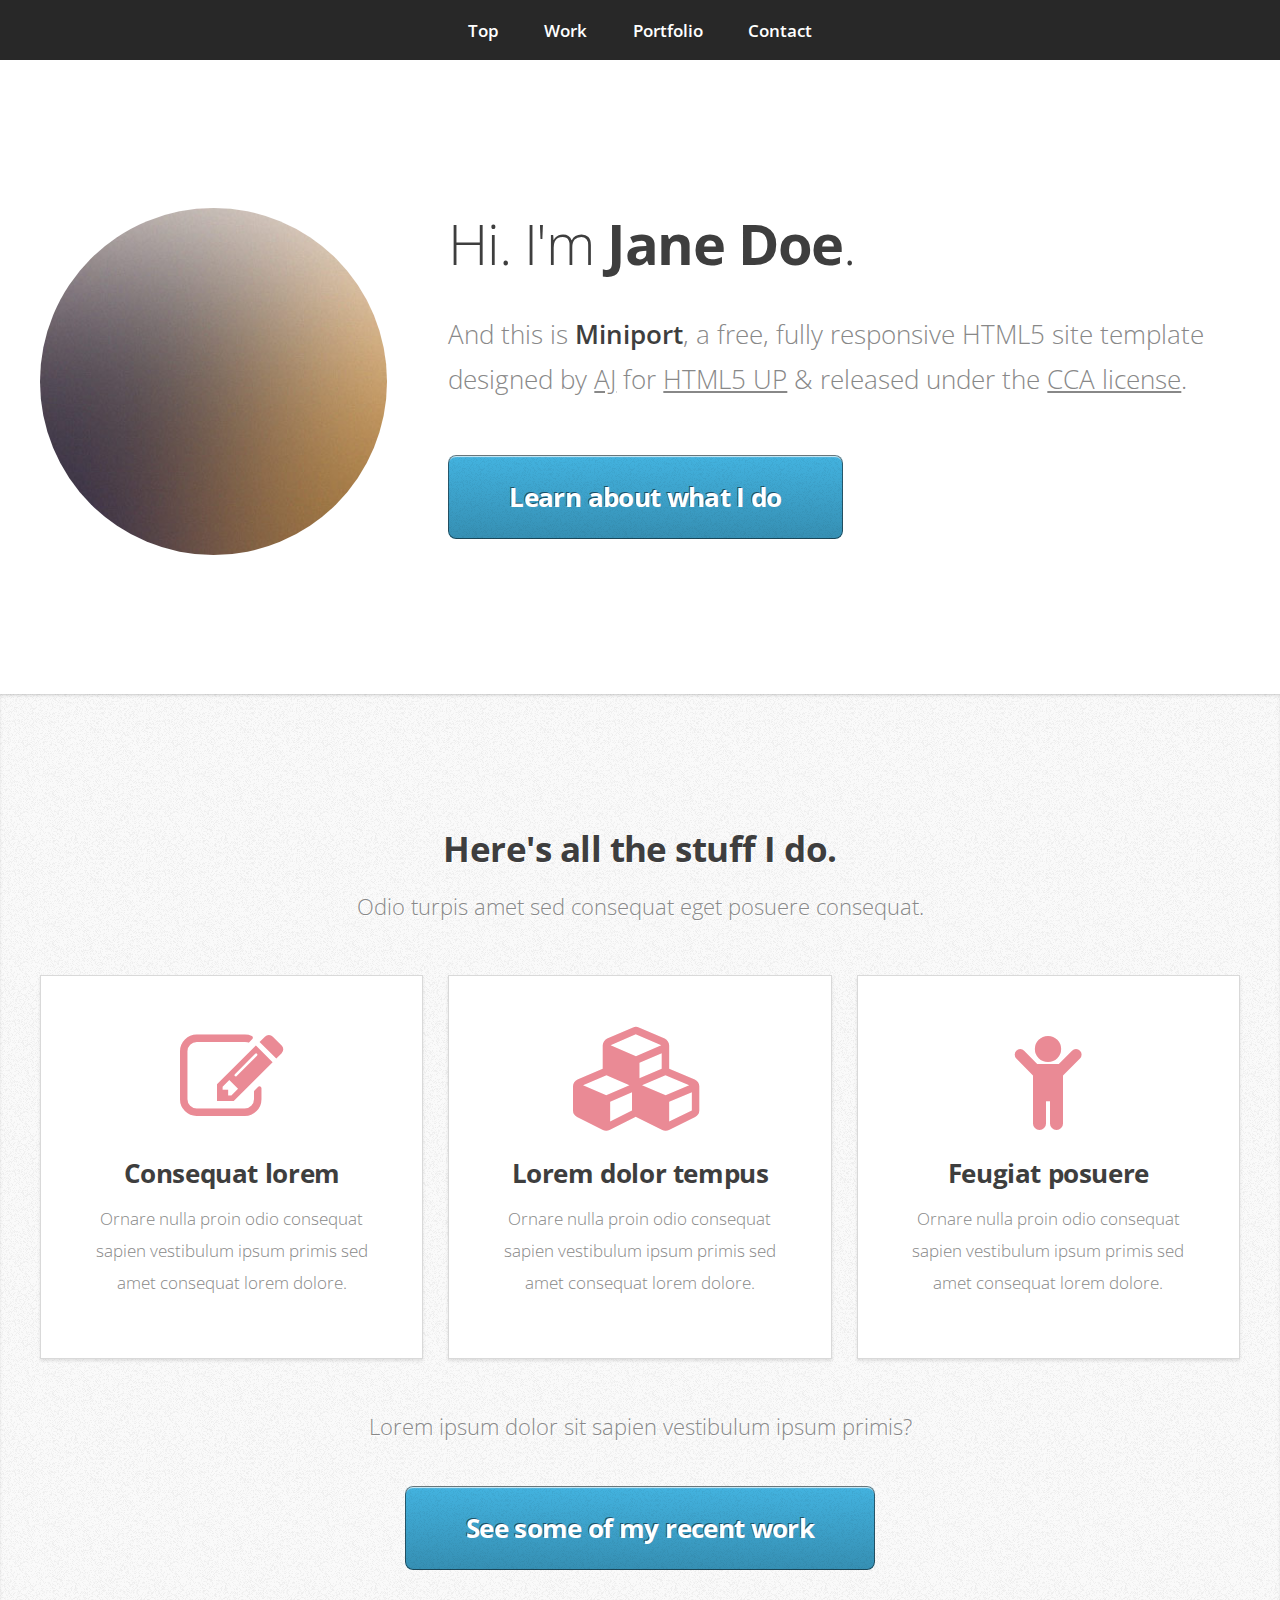
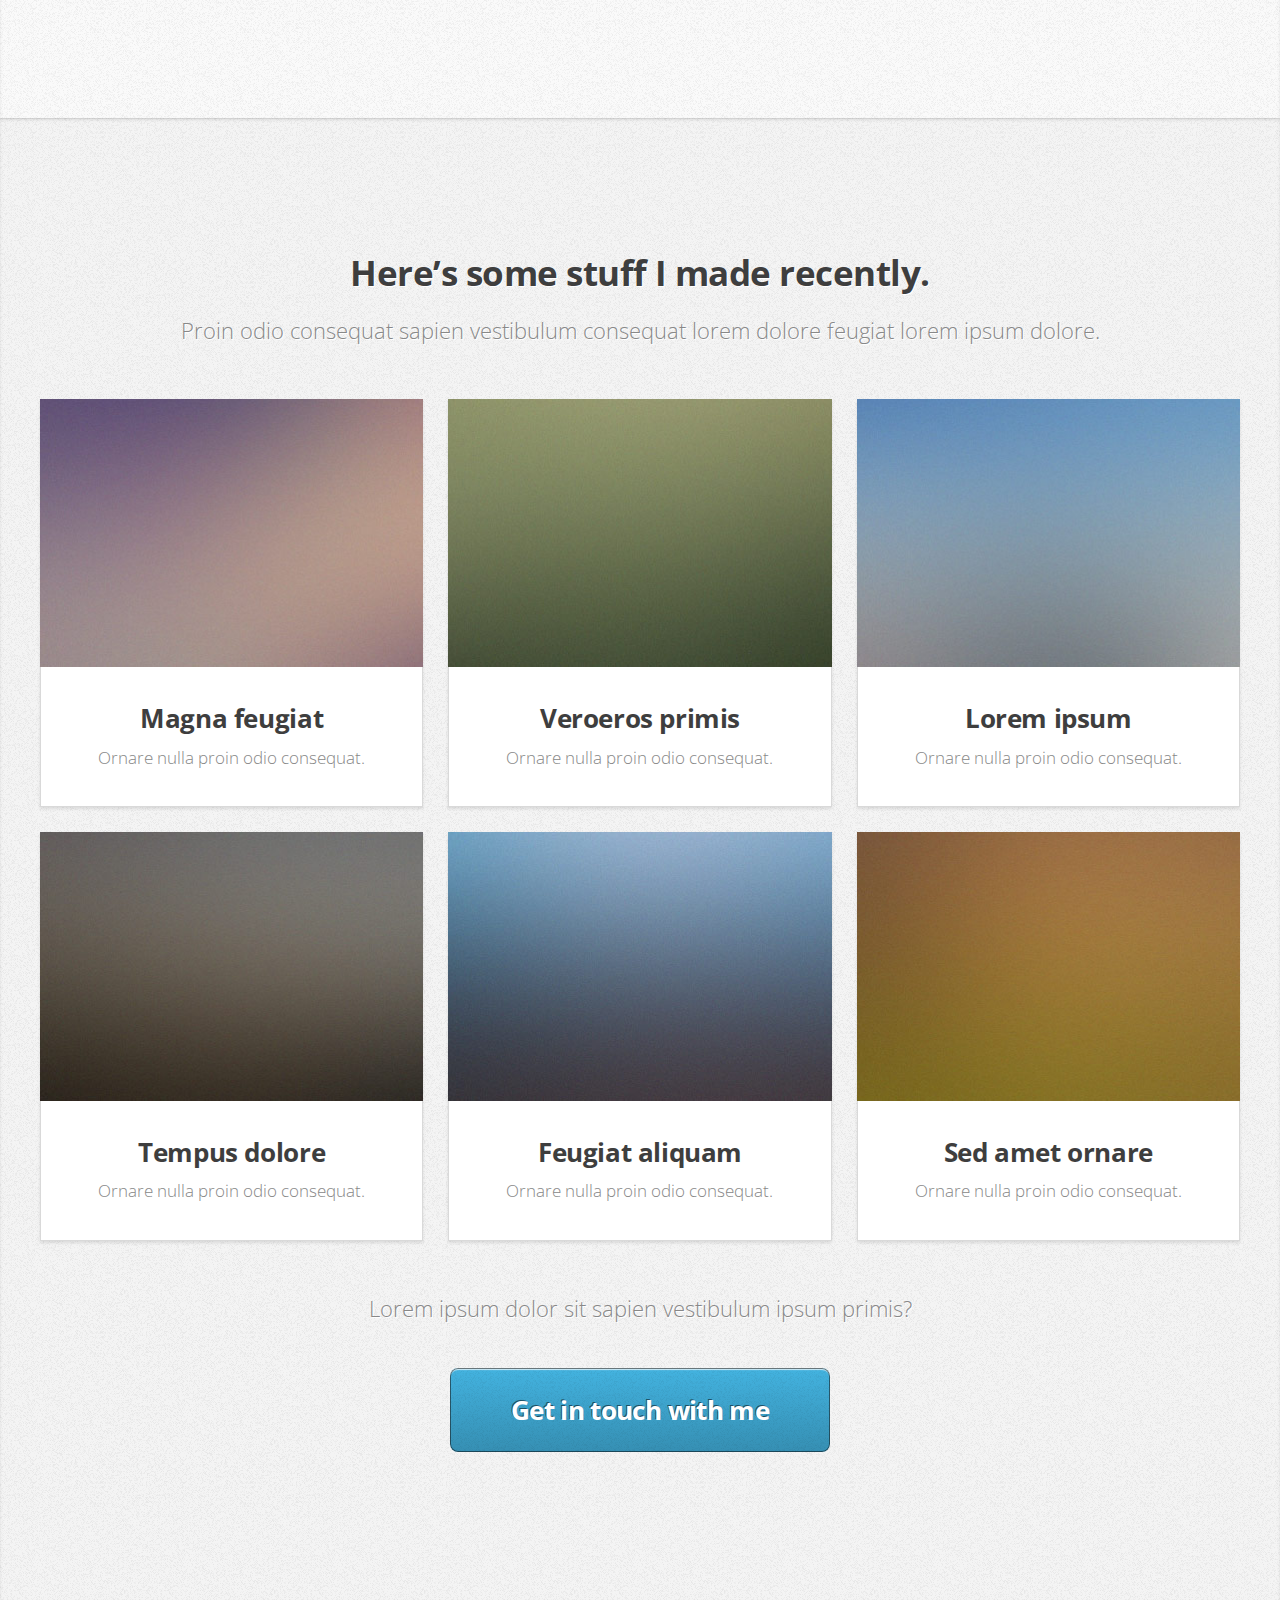
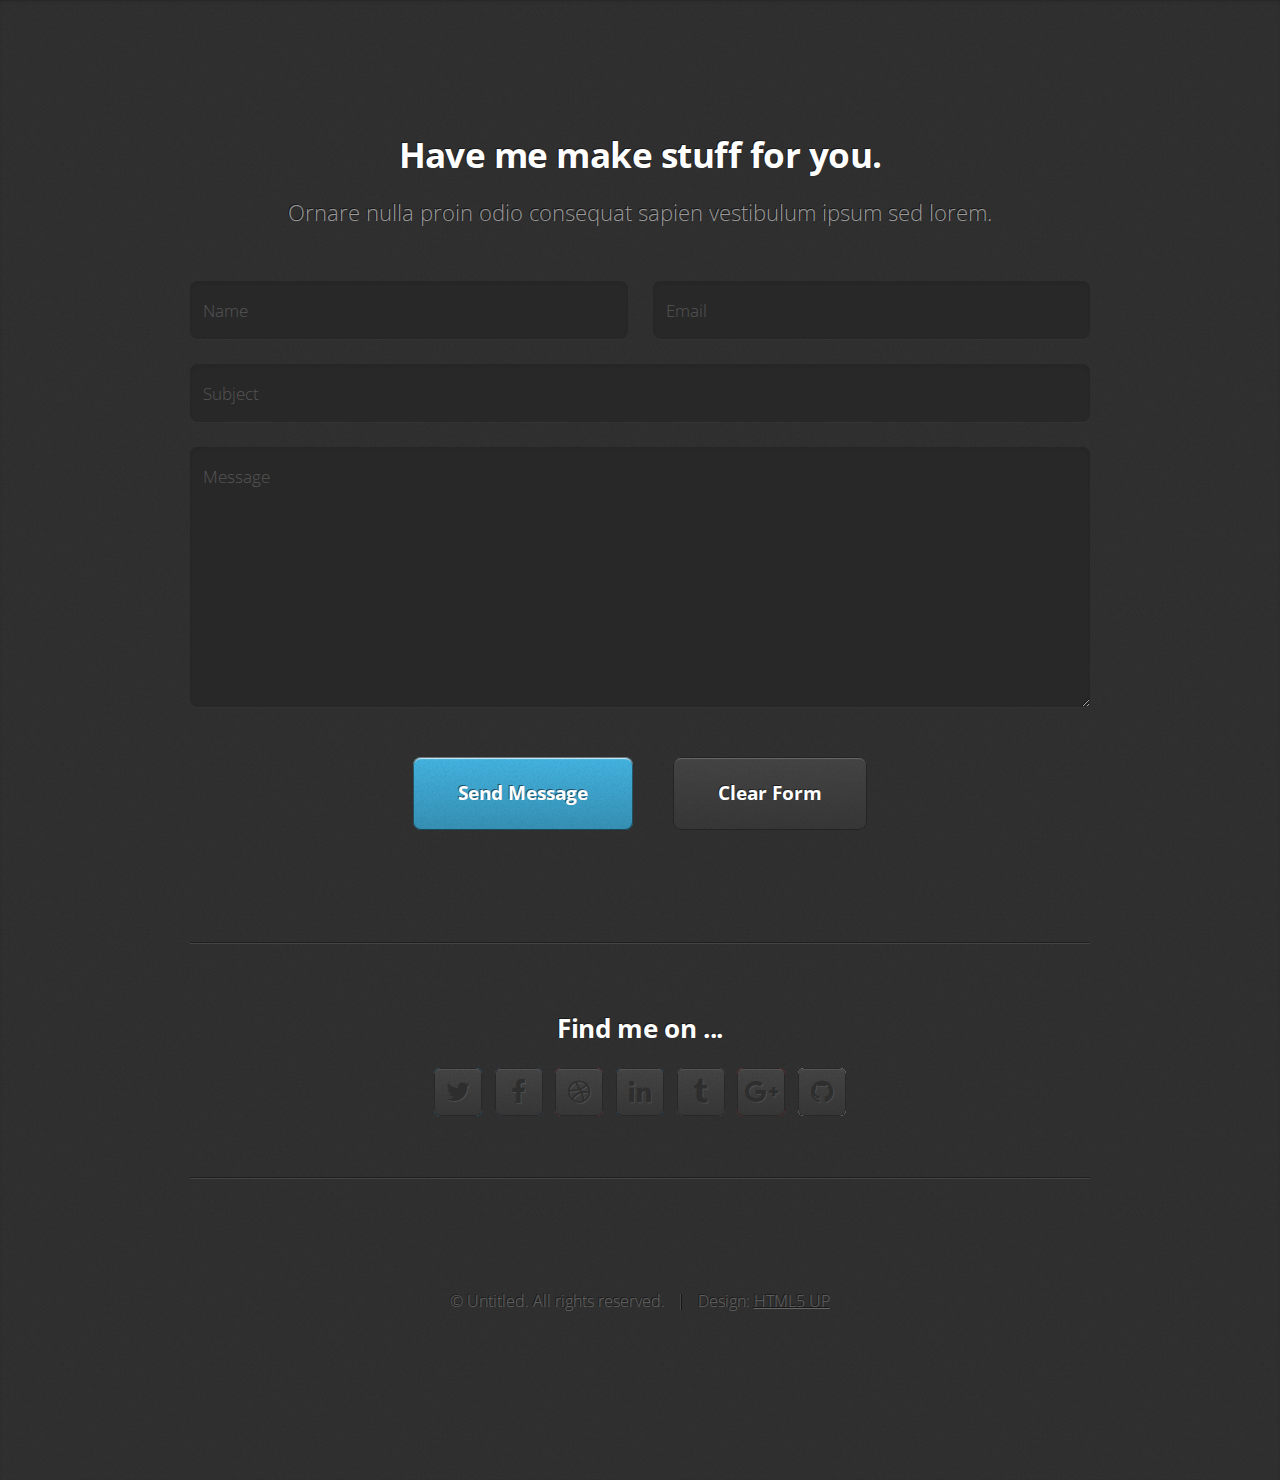
==== commit 7cfeef8f: "cambiados iconos secciones" ====
--- a/algaba97/index.html
+++ b/algaba97/index.html
@@ -55,21 +55,21 @@
 						<div class="row">
 							<div class="4u 12u(mobile)">
 								<section class="box style1">
-									<span class="icon featured fa-comments-o"></span>
+									<span class=" icon featured fa fa-pencil-square-o"></span>
 									<h3>Consequat lorem</h3>
 									<p>Ornare nulla proin odio consequat sapien vestibulum ipsum primis sed amet consequat lorem dolore.</p>
 								</section>
 							</div>
 							<div class="4u 12u(mobile)">
 								<section class="box style1">
-									<span class="icon featured fa-camera-retro"></span>
+									<span class="icon featured ffa fa-cubes"></span>
 									<h3>Lorem dolor tempus</h3>
 									<p>Ornare nulla proin odio consequat sapien vestibulum ipsum primis sed amet consequat lorem dolore.</p>
 								</section>
 							</div>
 							<div class="4u 12u(mobile)">
 								<section class="box style1">
-									<span class="icon featured fa-thumbs-o-up"></span>
+									<span class="icon featured fa-child"></span>
 									<h3>Feugiat posuere</h3>
 									<p>Ornare nulla proin odio consequat sapien vestibulum ipsum primis sed amet consequat lorem dolore.</p>
 								</section>
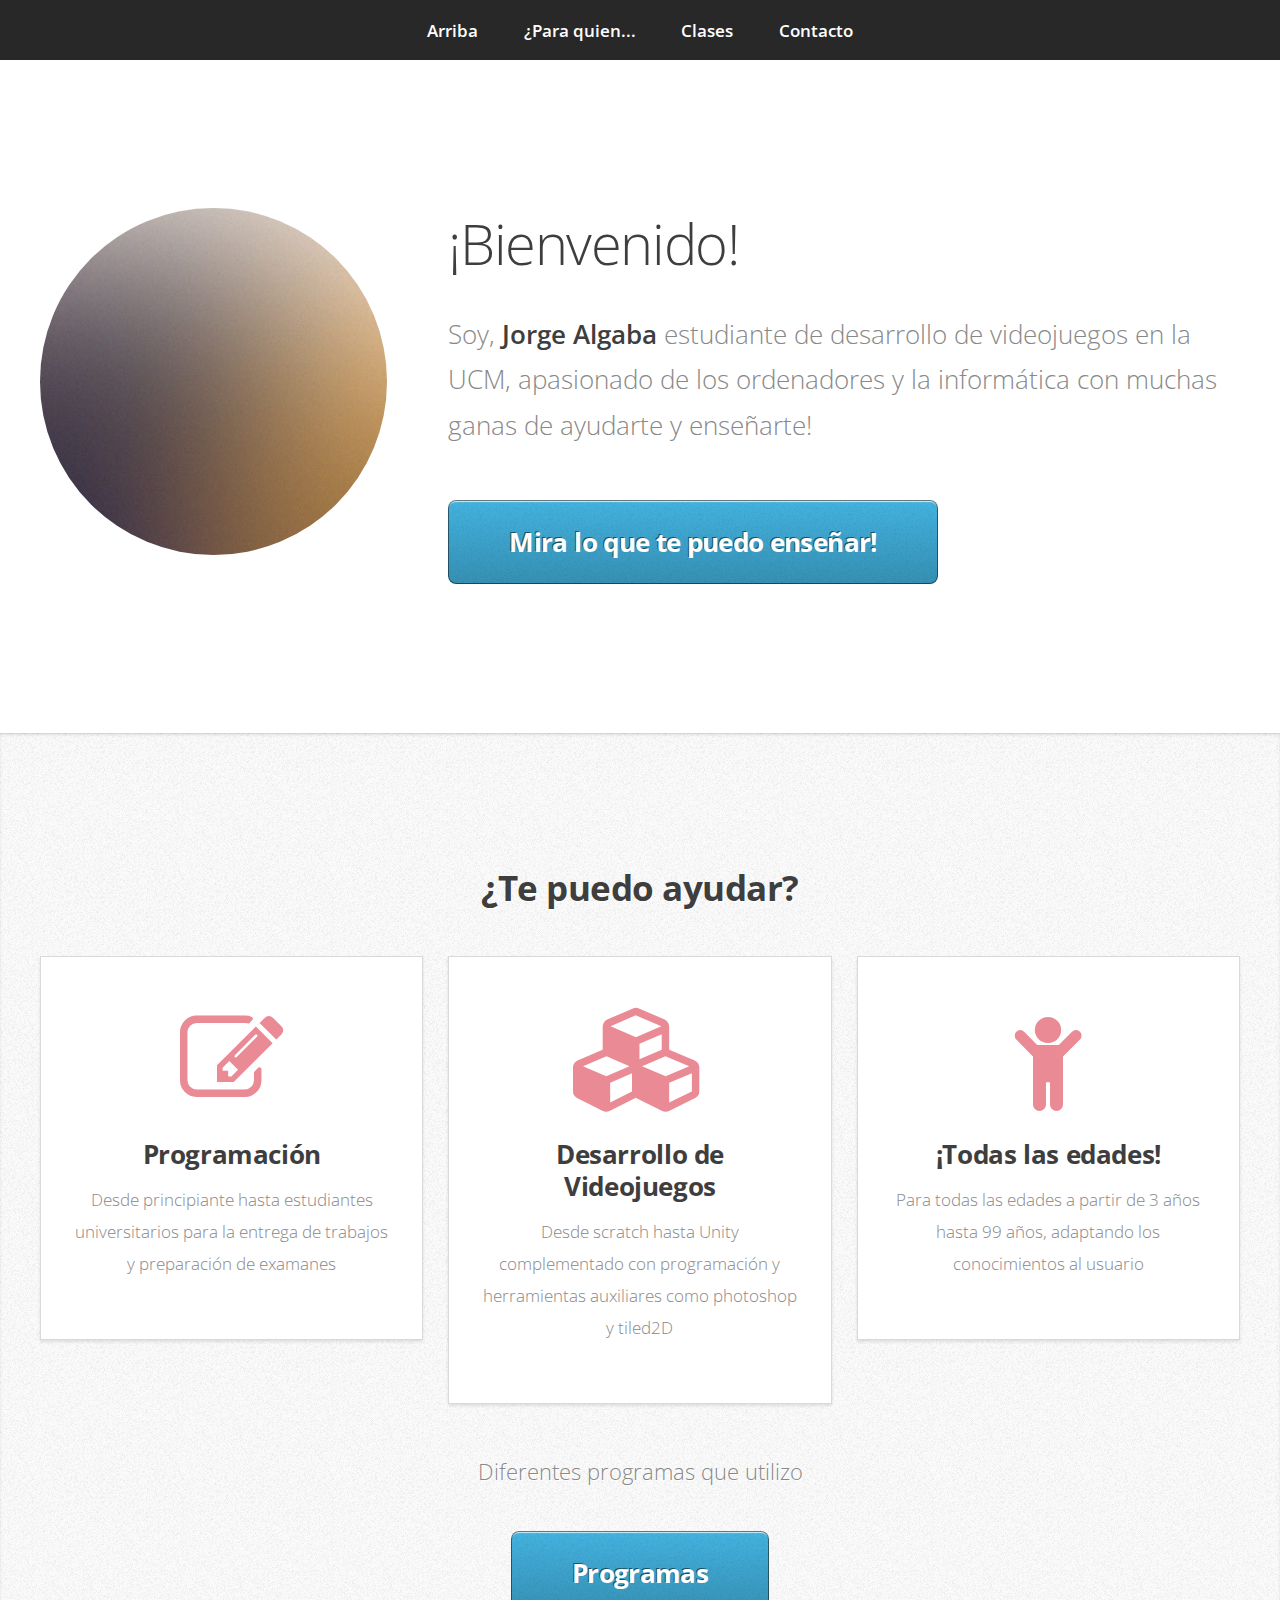
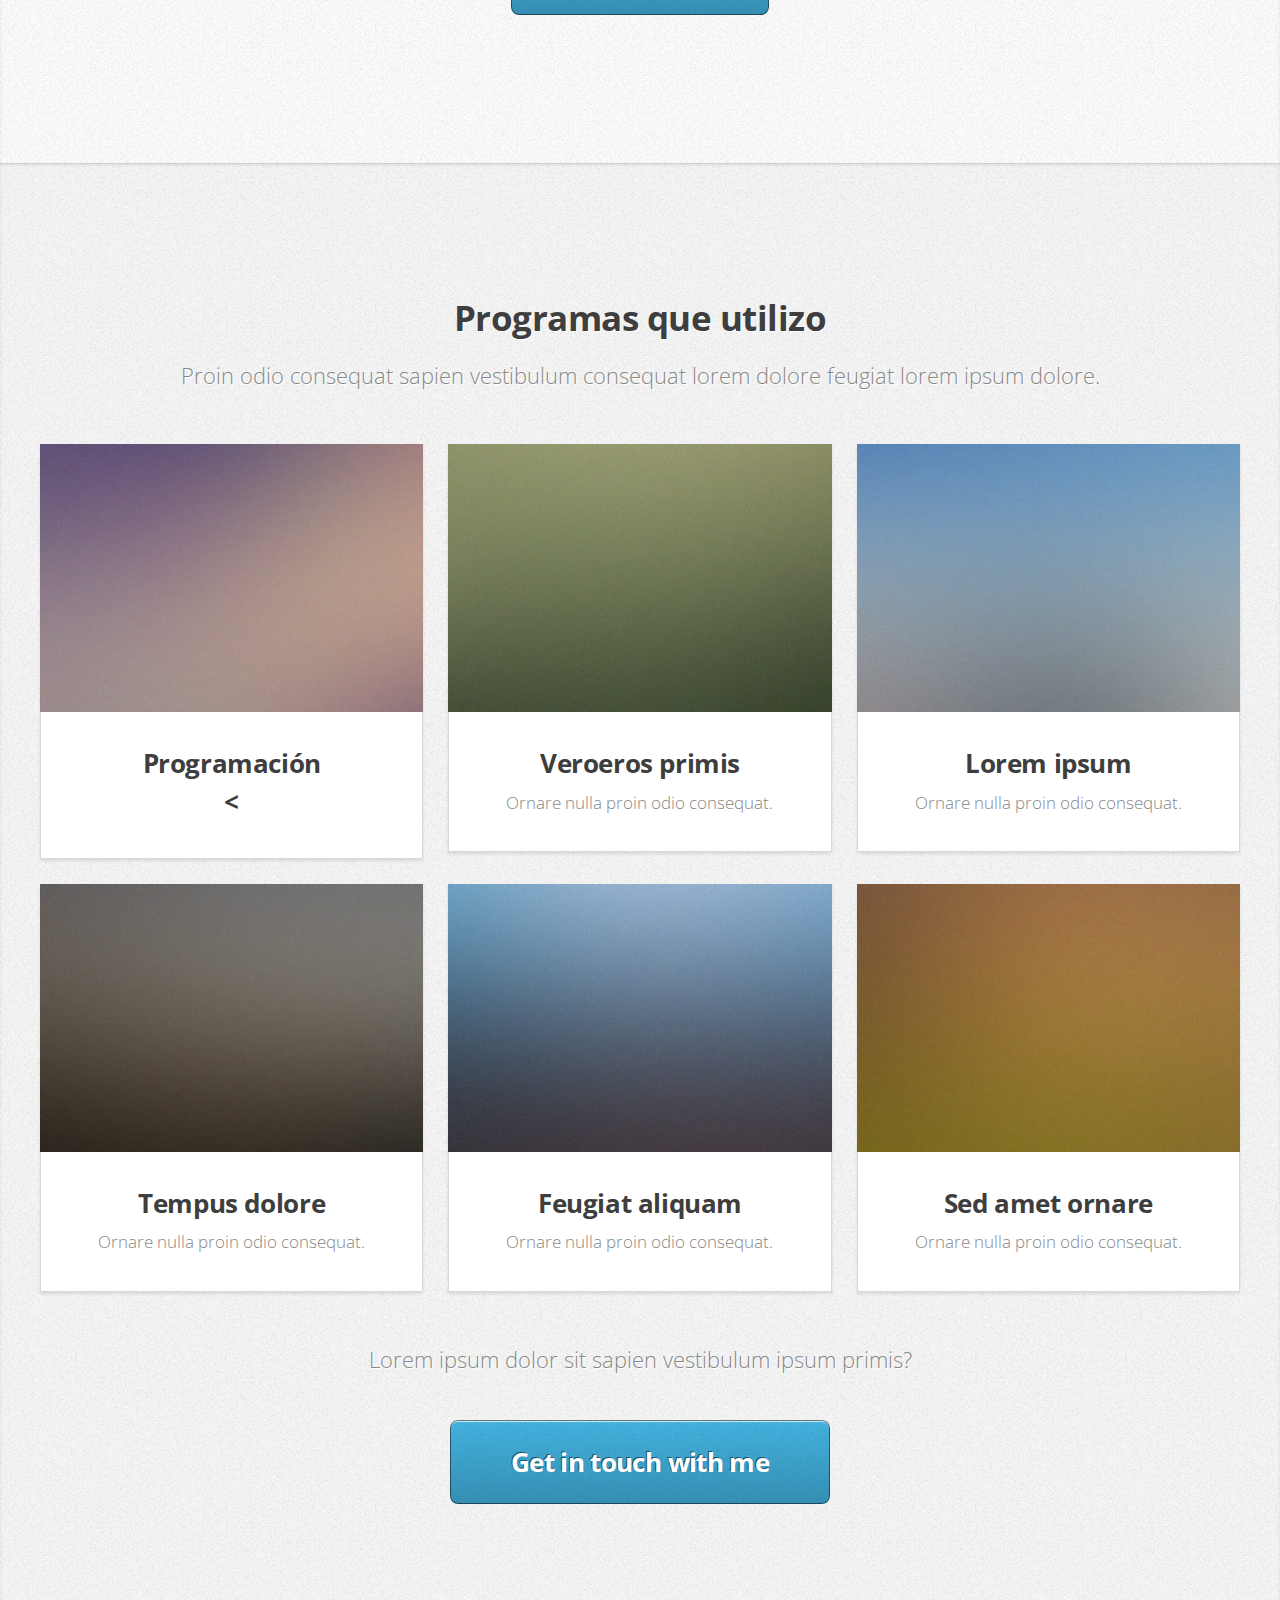
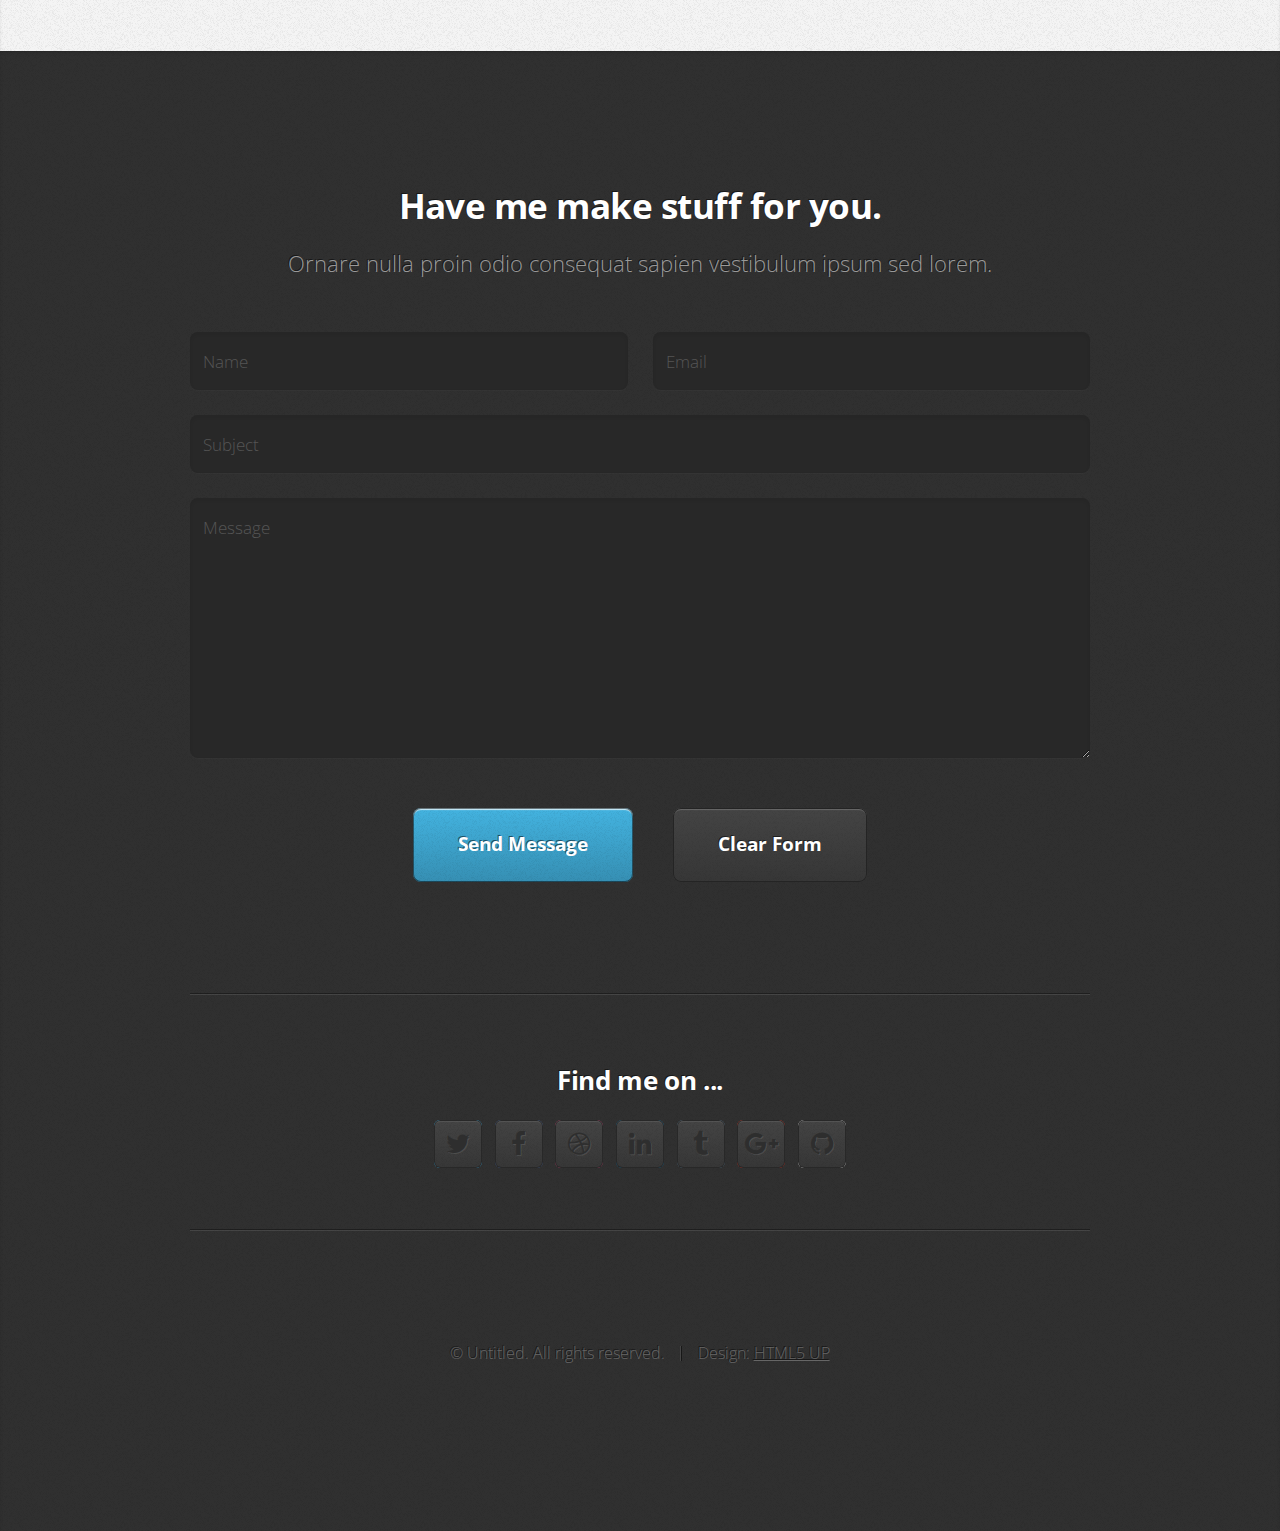
==== commit 761f149a: "avanzado general" ====
--- a/algaba97/index.html
+++ b/algaba97/index.html
@@ -19,10 +19,10 @@
 		<!-- Nav -->
 			<nav id="nav">
 				<ul class="container">
-					<li><a href="#top">Top</a></li>
-					<li><a href="#work">Work</a></li>
-					<li><a href="#portfolio">Portfolio</a></li>
-					<li><a href="#contact">Contact</a></li>
+					<li><a href="#top">Arriba</a></li>
+					<li><a href="#work">¿Para quien...</a></li>
+					<li><a href="#portfolio">Clases</a></li>
+					<li><a href="#contact">Contacto</a></li>
 				</ul>
 			</nav>
 
@@ -35,10 +35,10 @@
 						</div>
 						<div class="8u 12u(mobile)">
 							<header>
-								<h1>Hi. I'm <strong>Jane Doe</strong>.</h1>
+								<h1>¡Bienvenido!</h1>
 							</header>
-							<p>And this is <strong>Miniport</strong>, a free, fully responsive HTML5 site template designed by <a href="http://twitter.com/ajlkn">AJ</a> for <a href="http://html5up.net">HTML5 UP</a> &amp; released under the <a href="http://html5up.net/license">CCA license</a>.</p>
-							<a href="#work" class="button big scrolly">Learn about what I do</a>
+							<p>Soy,<strong> Jorge Algaba </strong> estudiante de desarrollo de videojuegos en la UCM, apasionado de los ordenadores y la informática con muchas ganas de ayudarte y enseñarte!</p>
+							<a href="#work" class="button big scrolly">Mira lo que te puedo enseñar!</a>
 						</div>
 					</div>
 				</article>
@@ -48,37 +48,38 @@
 			<div class="wrapper style2">
 				<article id="work">
 					<header>
-						<h2>Here's all the stuff I do.</h2>
-						<p>Odio turpis amet sed consequat eget posuere consequat.</p>
+						<h2>¿Te puedo ayudar?</h2>
+
 					</header>
 					<div class="container">
 						<div class="row">
 							<div class="4u 12u(mobile)">
 								<section class="box style1">
 									<span class=" icon featured fa fa-pencil-square-o"></span>
-									<h3>Consequat lorem</h3>
-									<p>Ornare nulla proin odio consequat sapien vestibulum ipsum primis sed amet consequat lorem dolore.</p>
+									<h3>Programación</h3>
+									<p> Desde principiante hasta estudiantes universitarios para la entrega de trabajos y preparación de examanes</p>
 								</section>
 							</div>
 							<div class="4u 12u(mobile)">
 								<section class="box style1">
 									<span class="icon featured ffa fa-cubes"></span>
-									<h3>Lorem dolor tempus</h3>
-									<p>Ornare nulla proin odio consequat sapien vestibulum ipsum primis sed amet consequat lorem dolore.</p>
+									<h3>Desarrollo de Videojuegos</h3>
+									<p>Desde scratch hasta Unity complementado con programación y herramientas auxiliares como photoshop y tiled2D</p>
 								</section>
 							</div>
 							<div class="4u 12u(mobile)">
 								<section class="box style1">
 									<span class="icon featured fa-child"></span>
-									<h3>Feugiat posuere</h3>
-									<p>Ornare nulla proin odio consequat sapien vestibulum ipsum primis sed amet consequat lorem dolore.</p>
+									<h3>¡Todas las edades!</h3>
+									<p>Para todas las edades a partir
+									de 3 años hasta 99 años, adaptando los conocimientos al usuario</p>
 								</section>
 							</div>
 						</div>
 					</div>
 					<footer>
-						<p>Lorem ipsum dolor sit sapien vestibulum ipsum primis?</p>
-						<a href="#portfolio" class="button big scrolly">See some of my recent work</a>
+						<p>Diferentes programas que utilizo</p>
+						<a href="#portfolio" class="button big scrolly">Programas</a>
 					</footer>
 				</article>
 			</div>
@@ -87,7 +88,7 @@
 			<div class="wrapper style3">
 				<article id="portfolio">
 					<header>
-						<h2>Here’s some stuff I made recently.</h2>
+						<h2>Programas que utilizo</h2>
 						<p>Proin odio consequat  sapien vestibulum consequat lorem dolore feugiat lorem ipsum dolore.</p>
 					</header>
 					<div class="container">
@@ -95,8 +96,8 @@
 							<div class="4u 12u(mobile)">
 								<article class="box style2">
 									<a href="#" class="image featured"><img src="images/pic01.jpg" alt="" /></a>
-									<h3><a href="#">Magna feugiat</a></h3>
-									<p>Ornare nulla proin odio consequat.</p>
+									<h3>Programación<h3>
+									<
 								</article>
 							</div>
 							<div class="4u 12u(mobile)">
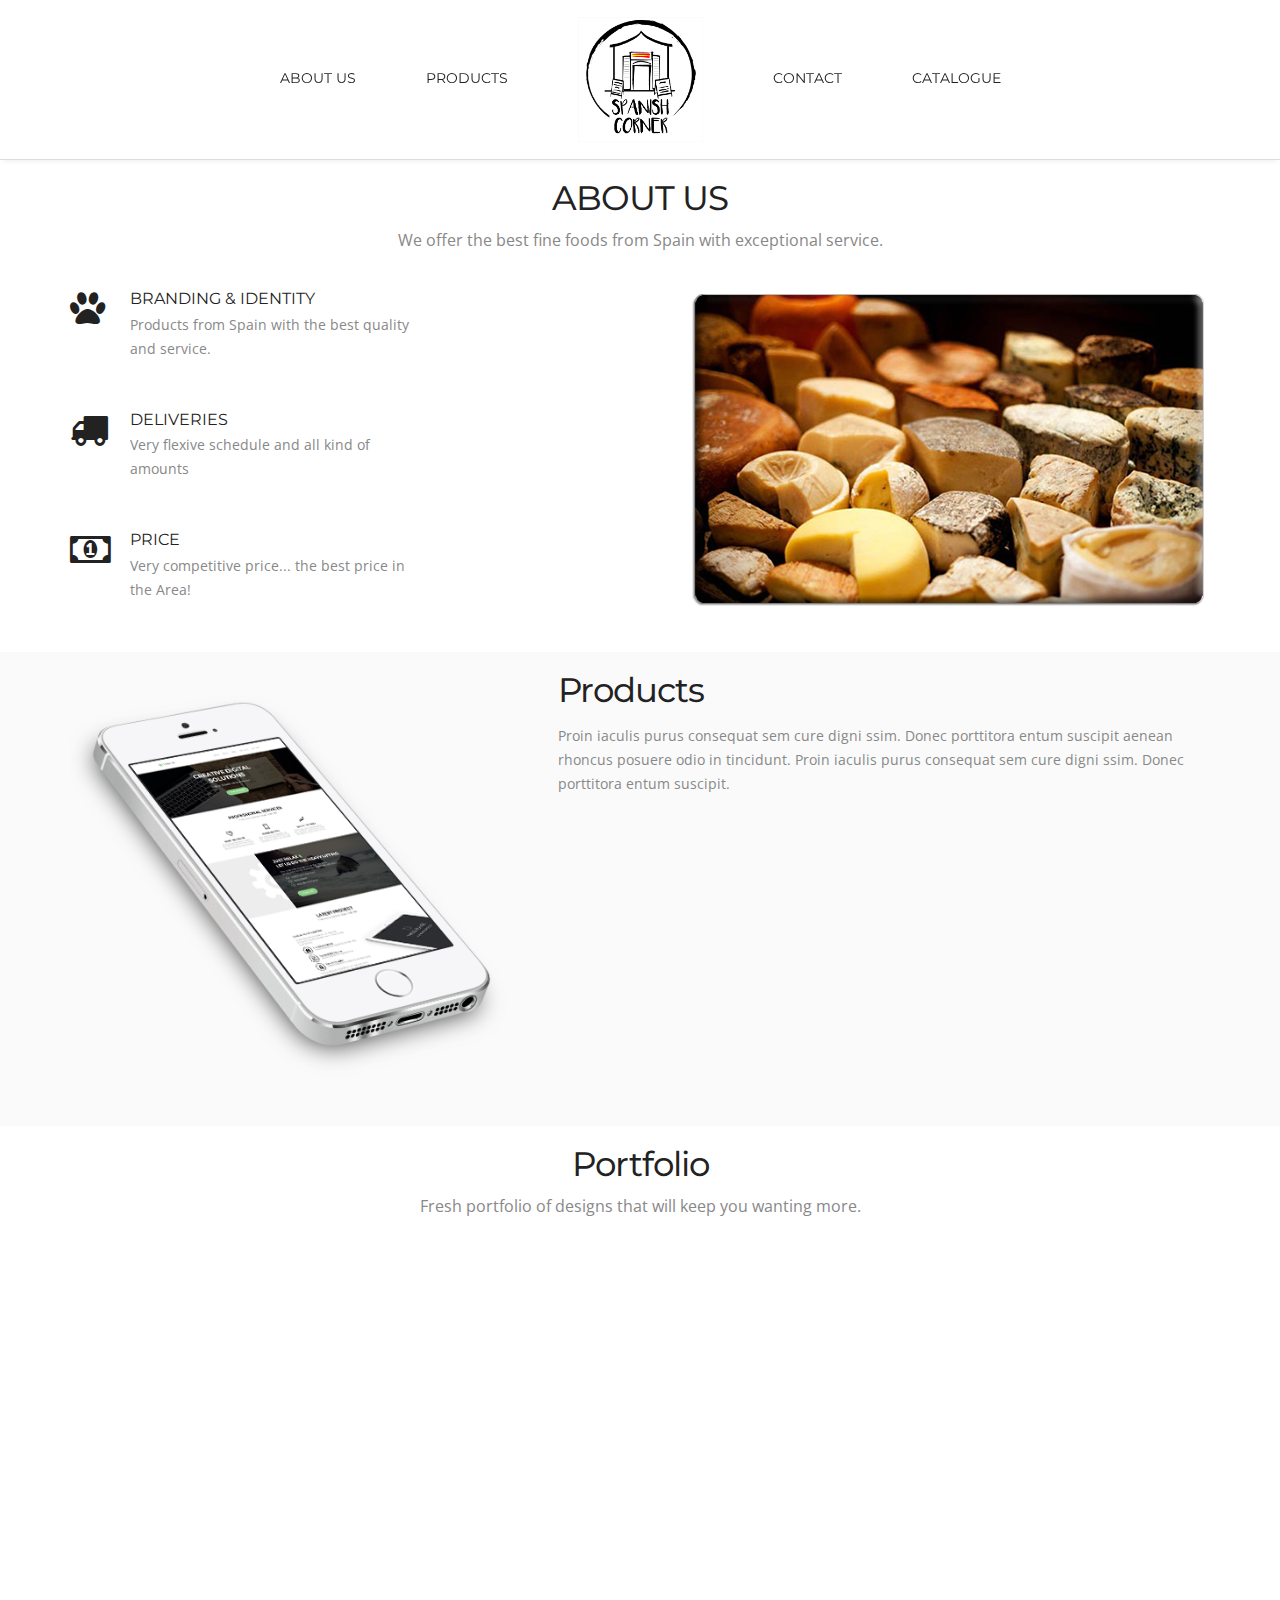
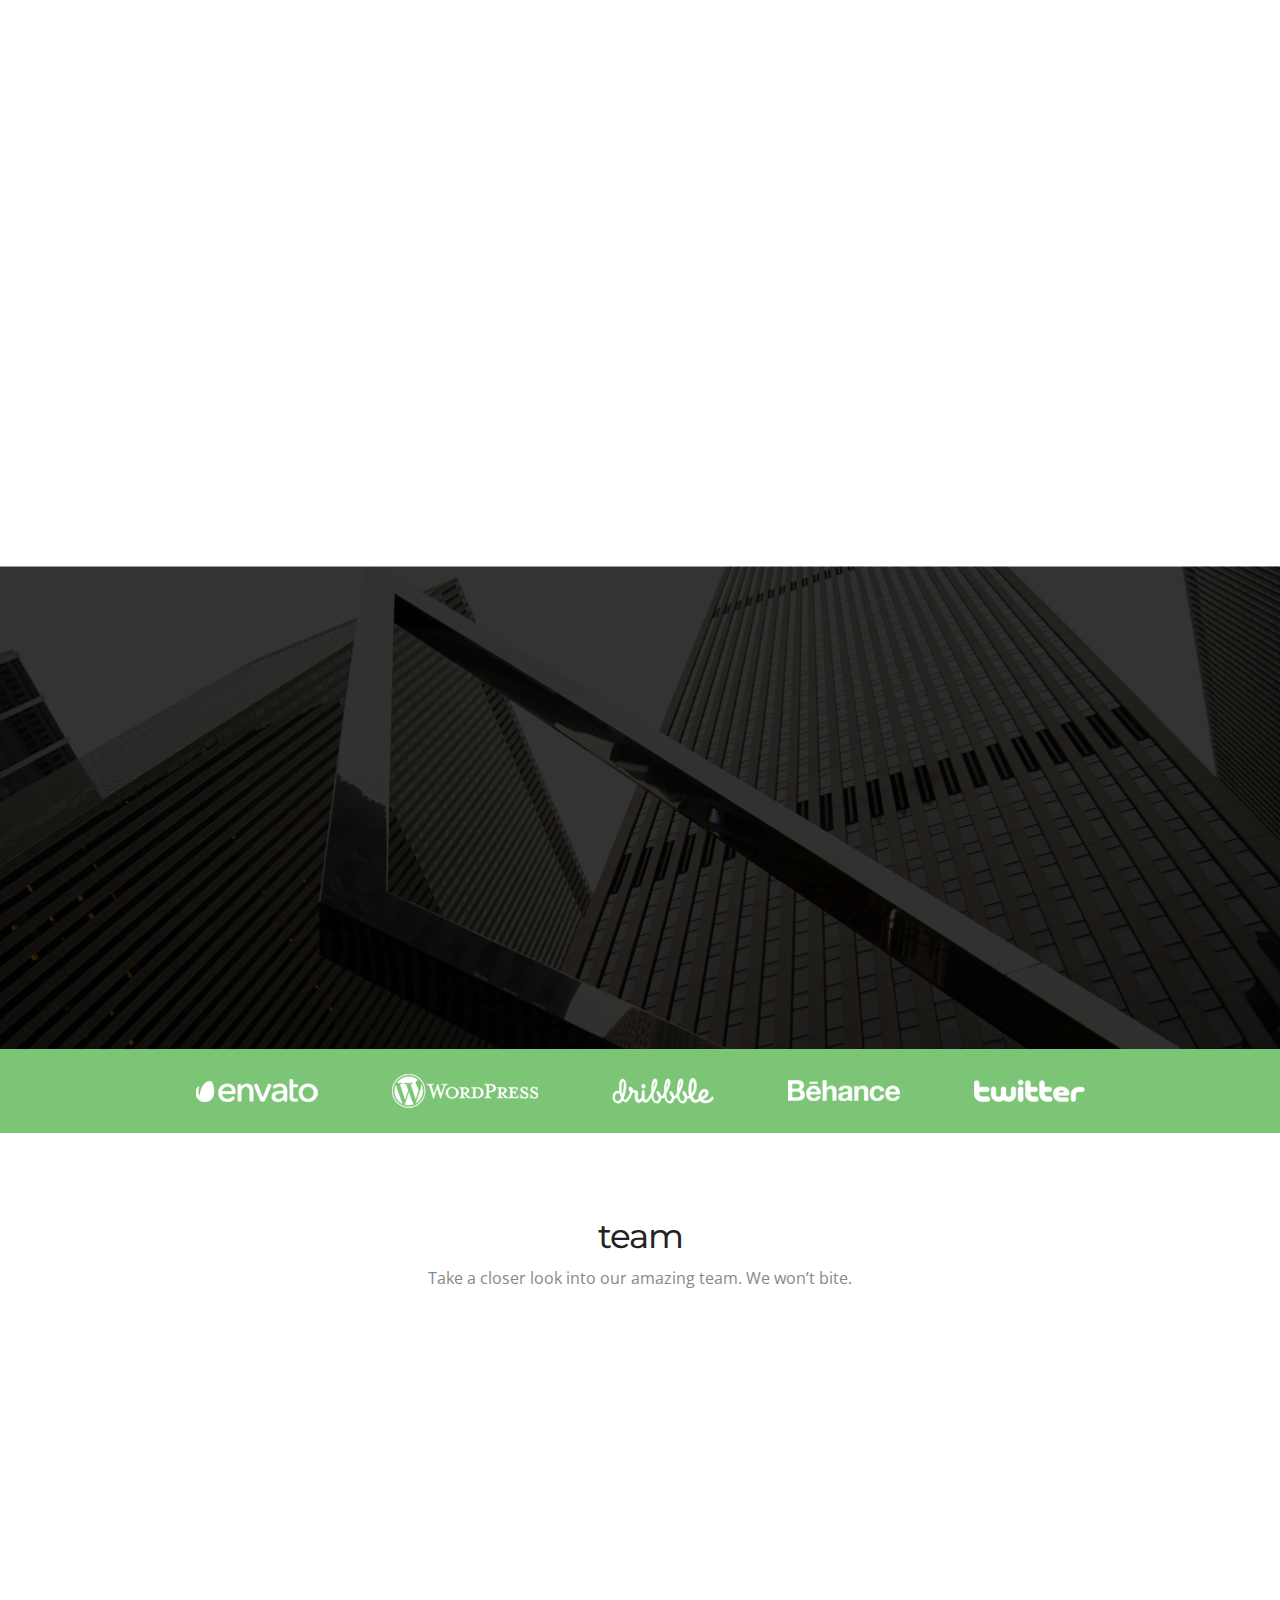
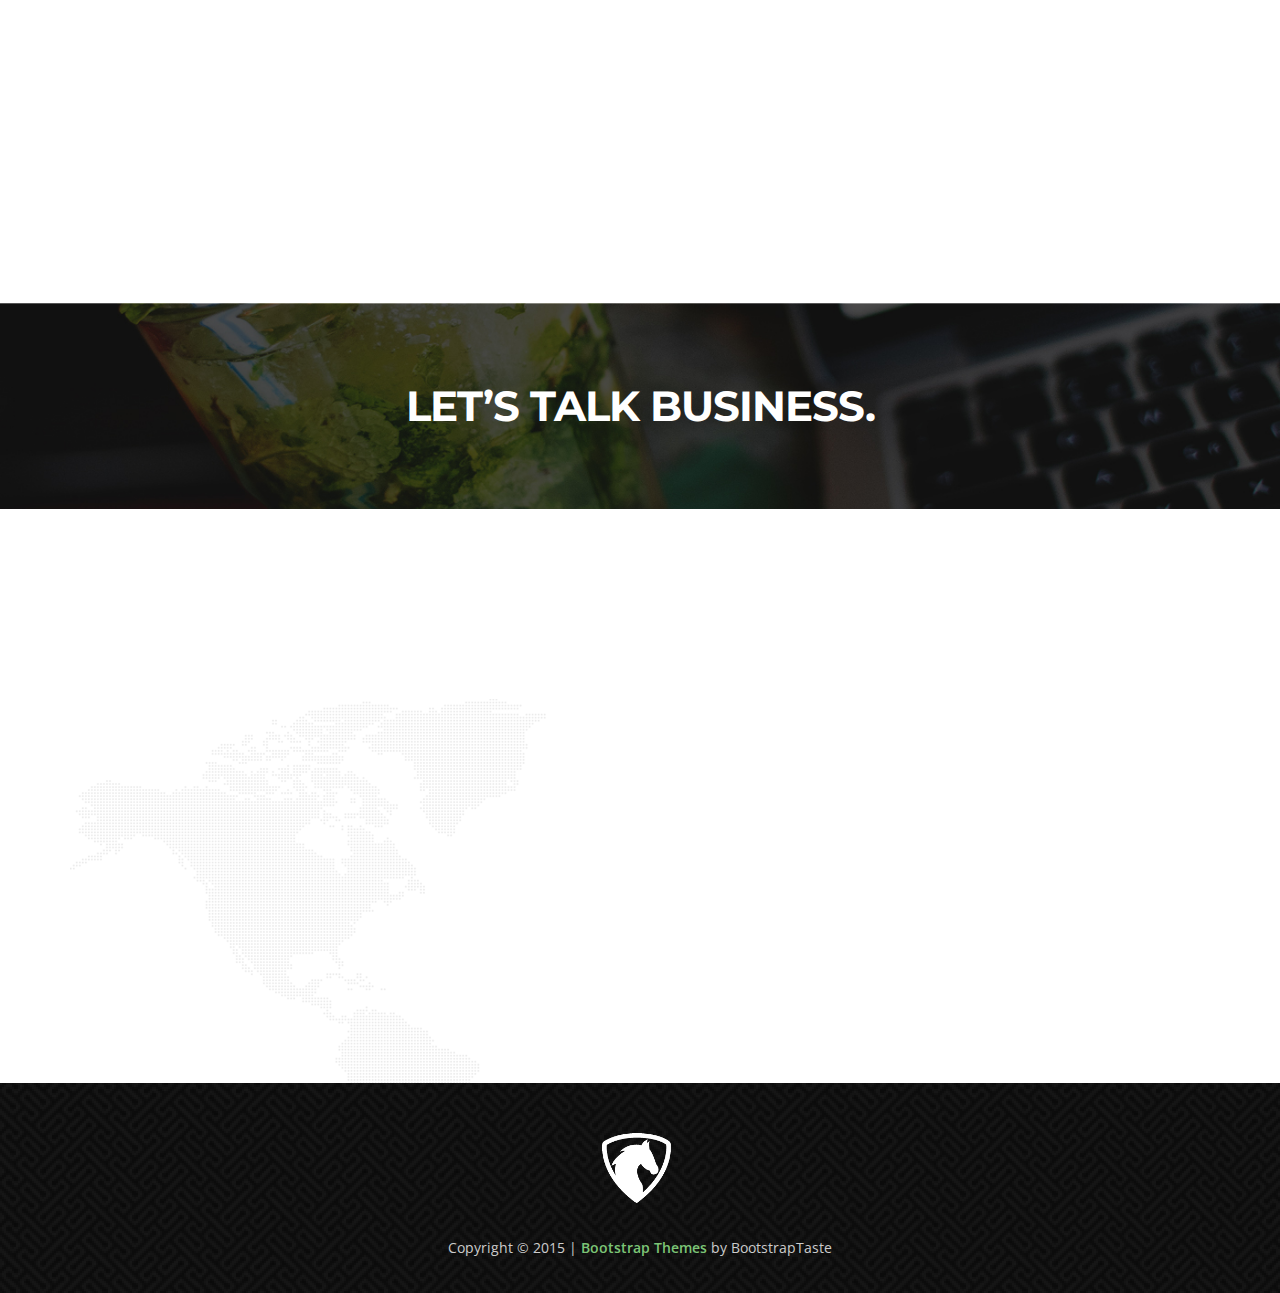
==== commit bf79d8de: "new web" ====
--- a/algaba97/index.html
+++ b/algaba97/index.html
@@ -1,237 +1,438 @@
-<!DOCTYPE HTML>
-<!--
-	Miniport by HTML5 UP
-	html5up.net | @ajlkn
-	Free for personal and commercial use under the CCA 3.0 license (html5up.net/license)
--->
+<!doctype html>
 <html>
-	<head>
-		<title>Miniport by HTML5 UP</title>
-		<meta charset="utf-8" />
-		<meta name="viewport" content="width=device-width, initial-scale=1" />
-		<!--[if lte IE 8]><script src="assets/js/ie/html5shiv.js"></script><![endif]-->
-		<link rel="stylesheet" href="assets/css/main.css" />
-		<!--[if lte IE 8]><link rel="stylesheet" href="assets/css/ie8.css" /><![endif]-->
-		<!--[if lte IE 9]><link rel="stylesheet" href="assets/css/ie9.css" /><![endif]-->
-	</head>
-	<body>
-
-		<!-- Nav -->
-			<nav id="nav">
-				<ul class="container">
-					<li><a href="#top">Arriba</a></li>
-					<li><a href="#work">¿Para quien...</a></li>
-					<li><a href="#portfolio">Clases</a></li>
-					<li><a href="#contact">Contacto</a></li>
-				</ul>
-			</nav>
-
-		<!-- Home -->
-			<div class="wrapper style1 first">
-				<article class="container" id="top">
-					<div class="row">
-						<div class="4u 12u(mobile)">
-							<span class="image fit"><img src="images/pic00.jpg" alt="" /></span>
-						</div>
-						<div class="8u 12u(mobile)">
-							<header>
-								<h1>¡Bienvenido!</h1>
-							</header>
-							<p>Soy,<strong> Jorge Algaba </strong> estudiante de desarrollo de videojuegos en la UCM, apasionado de los ordenadores y la informática con muchas ganas de ayudarte y enseñarte!</p>
-							<a href="#work" class="button big scrolly">Mira lo que te puedo enseñar!</a>
-						</div>
-					</div>
-				</article>
-			</div>
-
-		<!-- Work -->
-			<div class="wrapper style2">
-				<article id="work">
-					<header>
-						<h2>¿Te puedo ayudar?</h2>
-
-					</header>
-					<div class="container">
-						<div class="row">
-							<div class="4u 12u(mobile)">
-								<section class="box style1">
-									<span class=" icon featured fa fa-pencil-square-o"></span>
-									<h3>Programación</h3>
-									<p> Desde principiante hasta estudiantes universitarios para la entrega de trabajos y preparación de examanes</p>
-								</section>
-							</div>
-							<div class="4u 12u(mobile)">
-								<section class="box style1">
-									<span class="icon featured ffa fa-cubes"></span>
-									<h3>Desarrollo de Videojuegos</h3>
-									<p>Desde scratch hasta Unity complementado con programación y herramientas auxiliares como photoshop y tiled2D</p>
-								</section>
-							</div>
-							<div class="4u 12u(mobile)">
-								<section class="box style1">
-									<span class="icon featured fa-child"></span>
-									<h3>¡Todas las edades!</h3>
-									<p>Para todas las edades a partir
-									de 3 años hasta 99 años, adaptando los conocimientos al usuario</p>
-								</section>
-							</div>
-						</div>
-					</div>
-					<footer>
-						<p>Diferentes programas que utilizo</p>
-						<a href="#portfolio" class="button big scrolly">Programas</a>
-					</footer>
-				</article>
-			</div>
-
-		<!-- Portfolio -->
-			<div class="wrapper style3">
-				<article id="portfolio">
-					<header>
-						<h2>Programas que utilizo</h2>
-						<p>Proin odio consequat  sapien vestibulum consequat lorem dolore feugiat lorem ipsum dolore.</p>
-					</header>
-					<div class="container">
-						<div class="row">
-							<div class="4u 12u(mobile)">
-								<article class="box style2">
-									<a href="#" class="image featured"><img src="images/pic01.jpg" alt="" /></a>
-									<h3>Programación<h3>
-									<
-								</article>
-							</div>
-							<div class="4u 12u(mobile)">
-								<article class="box style2">
-									<a href="#" class="image featured"><img src="images/pic02.jpg" alt="" /></a>
-									<h3><a href="#">Veroeros primis</a></h3>
-									<p>Ornare nulla proin odio consequat.</p>
-								</article>
-							</div>
-							<div class="4u 12u(mobile)">
-								<article class="box style2">
-									<a href="#" class="image featured"><img src="images/pic03.jpg" alt="" /></a>
-									<h3><a href="#">Lorem ipsum</a></h3>
-									<p>Ornare nulla proin odio consequat.</p>
-								</article>
-							</div>
-						</div>
-						<div class="row">
-							<div class="4u 12u(mobile)">
-								<article class="box style2">
-									<a href="#" class="image featured"><img src="images/pic04.jpg" alt="" /></a>
-									<h3><a href="#">Tempus dolore</a></h3>
-									<p>Ornare nulla proin odio consequat.</p>
-								</article>
-							</div>
-							<div class="4u 12u(mobile)">
-								<article class="box style2">
-									<a href="#" class="image featured"><img src="images/pic05.jpg" alt="" /></a>
-									<h3><a href="#">Feugiat aliquam</a></h3>
-									<p>Ornare nulla proin odio consequat.</p>
-								</article>
-							</div>
-							<div class="4u 12u(mobile)">
-								<article class="box style2">
-									<a href="#" class="image featured"><img src="images/pic06.jpg" alt="" /></a>
-									<h3><a href="#">Sed amet ornare</a></h3>
-									<p>Ornare nulla proin odio consequat.</p>
-								</article>
-							</div>
-						</div>
-					</div>
-					<footer>
-						<p>Lorem ipsum dolor sit sapien vestibulum ipsum primis?</p>
-						<a href="#contact" class="button big scrolly">Get in touch with me</a>
-					</footer>
-				</article>
-			</div>
-
-		<!-- Contact -->
-			<div class="wrapper style4">
-				<article id="contact" class="container 75%">
-					<header>
-						<h2>Have me make stuff for you.</h2>
-						<p>Ornare nulla proin odio consequat sapien vestibulum ipsum sed lorem.</p>
-					</header>
-					<div>
-						<div class="row">
-							<div class="12u">
-								<form method="post" action="#">
-									<div>
-										<div class="row">
-											<div class="6u 12u(mobile)">
-												<input type="text" name="name" id="name" placeholder="Name" />
-											</div>
-											<div class="6u 12u(mobile)">
-												<input type="text" name="email" id="email" placeholder="Email" />
-											</div>
-										</div>
-										<div class="row">
-											<div class="12u">
-												<input type="text" name="subject" id="subject" placeholder="Subject" />
-											</div>
-										</div>
-										<div class="row">
-											<div class="12u">
-												<textarea name="message" id="message" placeholder="Message"></textarea>
-											</div>
-										</div>
-										<div class="row 200%">
-											<div class="12u">
-												<ul class="actions">
-													<li><input type="submit" value="Send Message" /></li>
-													<li><input type="reset" value="Clear Form" class="alt" /></li>
-												</ul>
-											</div>
-										</div>
-									</div>
-								</form>
-							</div>
-						</div>
-						<div class="row">
-							<div class="12u">
-								<hr />
-								<h3>Find me on ...</h3>
-								<ul class="social">
-									<li><a href="#" class="icon fa-twitter"><span class="label">Twitter</span></a></li>
-									<li><a href="#" class="icon fa-facebook"><span class="label">Facebook</span></a></li>
-									<li><a href="#" class="icon fa-dribbble"><span class="label">Dribbble</span></a></li>
-									<li><a href="#" class="icon fa-linkedin"><span class="label">LinkedIn</span></a></li>
-									<li><a href="#" class="icon fa-tumblr"><span class="label">Tumblr</span></a></li>
-									<li><a href="#" class="icon fa-google-plus"><span class="label">Google+</span></a></li>
-									<li><a href="#" class="icon fa-github"><span class="label">Github</span></a></li>
-									<!--
-									<li><a href="#" class="icon fa-rss"><span>RSS</span></a></li>
-									<li><a href="#" class="icon fa-instagram"><span>Instagram</span></a></li>
-									<li><a href="#" class="icon fa-foursquare"><span>Foursquare</span></a></li>
-									<li><a href="#" class="icon fa-skype"><span>Skype</span></a></li>
-									<li><a href="#" class="icon fa-soundcloud"><span>Soundcloud</span></a></li>
-									<li><a href="#" class="icon fa-youtube"><span>YouTube</span></a></li>
-									<li><a href="#" class="icon fa-blogger"><span>Blogger</span></a></li>
-									<li><a href="#" class="icon fa-flickr"><span>Flickr</span></a></li>
-									<li><a href="#" class="icon fa-vimeo"><span>Vimeo</span></a></li>
-									-->
-								</ul>
-								<hr />
-							</div>
-						</div>
-					</div>
-					<footer>
-						<ul id="copyright">
-							<li>&copy; Untitled. All rights reserved.</li><li>Design: <a href="http://html5up.net">HTML5 UP</a></li>
-						</ul>
-					</footer>
-				</article>
-			</div>
-
-		<!-- Scripts -->
-			<script src="assets/js/jquery.min.js"></script>
-			<script src="assets/js/jquery.scrolly.min.js"></script>
-			<script src="assets/js/skel.min.js"></script>
-			<script src="assets/js/skel-viewport.min.js"></script>
-			<script src="assets/js/util.js"></script>
-			<!--[if lte IE 8]><script src="assets/js/ie/respond.min.js"></script><![endif]-->
-			<script src="assets/js/main.js"></script>
-
-	</body>
-</html>+<head>
+<meta charset="utf-8">
+<meta name="viewport" content="width=device-width, maximum-scale=1">
+
+<title>Homepage</title>
+<link rel="icon" href="favicon.png" type="image/png">
+<link rel="shortcut icon" href="favicon.ico" type="img/x-icon">
+
+<link href='http://fonts.googleapis.com/css?family=Montserrat:400,700' rel='stylesheet' type='text/css'>
+<link href='http://fonts.googleapis.com/css?family=Open+Sans:400,300,800italic,700italic,600italic,400italic,300italic,800,700,600' rel='stylesheet' type='text/css'>
+<link href="https://fonts.googleapis.com/css?family=Jura" rel="stylesheet">
+
+<link href="css/bootstrap.css" rel="stylesheet" type="text/css">
+<link href="css/style.css" rel="stylesheet" type="text/css">
+<link href="css/font-awesome.css" rel="stylesheet" type="text/css">
+<link href="css/responsive.css" rel="stylesheet" type="text/css">
+<link href="css/animate.css" rel="stylesheet" type="text/css">
+
+<!--[if IE]><style type="text/css">.pie {behavior:url(PIE.htc);}</style><![endif]-->
+
+<script type="text/javascript" src="js/jquery.1.8.3.min.js"></script>
+<script type="text/javascript" src="js/bootstrap.js"></script>
+<script type="text/javascript" src="js/jquery-scrolltofixed.js"></script>
+<script type="text/javascript" src="js/jquery.easing.1.3.js"></script>
+<script type="text/javascript" src="js/jquery.isotope.js"></script>
+<script type="text/javascript" src="js/wow.js"></script>
+<script type="text/javascript" src="js/classie.js"></script>
+
+
+<!--[if lt IE 9]>
+    <script src="js/respond-1.1.0.min.js"></script>
+    <script src="js/html5shiv.js"></script>
+    <script src="js/html5element.js"></script>
+<![endif]-->
+
+
+</head>
+<body>
+<div style="overflow:hidden;">
+
+
+
+<nav class="main-nav-outer" id="test"><!--main-nav-start-->
+	<div class="container">
+        <ul class="main-nav">
+        	<li><a href="#header">About Us</a></li>
+            <li><a href="#team">Products</a></li>
+
+            <li class="small-logo"><a href="#header"><img class="small-logo" src="img/logo2.jpg" alt=""></a></li>
+            <li><a href="#client">Contact</a></li>
+            <li><a href="#team">Catalogue</a></li>
+
+        </ul>
+        <a class="res-nav_click" href="#"><i class="fa-bars"></i></a>
+    </div>
+</nav><!--main-nav-end-->
+
+
+
+<section class="main-section" id="service"><!--main-section-start-->
+	<div class="container">
+		<h2>ABOUT US</h2>
+		<h6>We offer the best fine foods from Spain with exceptional service.</h6>
+        <div class="row">
+        	<div class="col-lg-4 col-sm-6 wow fadeInLeft delay-05s">
+            	<div class="service-list">
+                	<div class="service-list-col1">
+                    	<i class="fa-paw"></i>
+                    </div>
+                	<div class="service-list-col2">
+                        <h3>branding &amp; identity</h3>
+                        <p>Products from Spain with the best quality and service.</p>
+												</br>
+                    </div>
+                </div>
+                <div class="service-list">
+                	<div class="service-list-col1">
+                    	<i class="fa fa-truck" aria-hidden="true"></i>
+                    </div>
+                	<div class="service-list-col2">
+                        <h3>Deliveries</h3>
+                        <p>Very flexive schedule and all kind of amounts</p>
+												</br>
+                    </div>
+                </div>
+                <div class="service-list">
+                	<div class="service-list-col1">
+                    	<i class="fa fa-money" aria-hidden="true"></i>
+                    </div>
+                	<div class="service-list-col2">
+                        <h3>Price</h3>
+                        <p>Very competitive price... the best price in the Area!</p>
+
+                    </div>
+                </div>
+            </div>
+            <figure class="col-lg-8 col-sm-6  text-right wow fadeInUp delay-02s">
+            	<img src="img/macbook-pro2.png" alt="">
+							</br>
+            </figure>
+
+        </div>
+	</div>
+</section><!--main-section-end-->
+
+
+
+<section class="main-section alabaster"><!--main-section alabaster-start-->
+	<div class="container">
+    	<div class="row">
+			<figure class="col-lg-5 col-sm-4 wow fadeInLeft">
+            	<img  src="img/iphone.png" alt="">
+            </figure>
+        	<div class="col-lg-7 col-sm-8 featured-work">
+            	<h2>Products</h2>
+            	<P class="padding-b">Proin iaculis purus consequat sem cure digni ssim. Donec porttitora entum suscipit aenean rhoncus posuere odio in tincidunt. Proin iaculis purus consequat sem cure digni ssim. Donec porttitora entum suscipit.</P>
+            	<div class="featured-box">
+                	<div class="featured-box-col1 wow fadeInRight delay-02s">
+                    	<i class="fa-magic"></i>
+                    </div>
+                	<div class="featured-box-col2 wow fadeInRight delay-02s">
+                        <h3>magic of theme development</h3>
+                        <p>Proin iaculis purus consequat sem cure digni ssim. Donec porttitora entum suscipit aenean rhoncus posuere odio in tincidunt. </p>
+                    </div>
+                </div>
+                <div class="featured-box">
+                	<div class="featured-box-col1 wow fadeInRight delay-04s">
+                    	<i class="fa-gift"></i>
+                    </div>
+                	<div class="featured-box-col2 wow fadeInRight delay-04s">
+                        <h3>neatly packaged</h3>
+                        <p>Proin iaculis purus consequat sem cure digni ssim. Donec porttitora entum suscipit aenean rhoncus posuere odio in tincidunt. </p>
+                    </div>
+                </div>
+                <div class="featured-box">
+                	<div class="featured-box-col1 wow fadeInRight delay-06s">
+                    	<i class="fa-dashboard"></i>
+                    </div>
+                	<div class="featured-box-col2 wow fadeInRight delay-06s">
+                        <h3>SEO optimized</h3>
+                        <p>Proin iaculis purus consequat sem cure digni ssim. Donec porttitora entum suscipit aenean rhoncus posuere odio in tincidunt. </p>
+                    </div>
+                </div>
+                <a class="Learn-More" href="#">Learn More</a>
+            </div>
+        </div>
+	</div>
+</section><!--main-section alabaster-end-->
+
+
+
+<section class="main-section paddind" id="Portfolio"><!--main-section-start-->
+	<div class="container">
+    	<h2>Portfolio</h2>
+    	<h6>Fresh portfolio of designs that will keep you wanting more.</h6>
+      <div class="portfolioFilter">
+        <ul class="Portfolio-nav wow fadeIn delay-02s">
+        	<li><a href="#" data-filter="*" class="current" >All</a></li>
+            <li><a href="#" data-filter=".branding" >Branding</a></li>
+            <li><a href="#" data-filter=".webdesign" >Web design</a></li>
+            <li><a href="#" data-filter=".printdesign" >Print design</a></li>
+            <li><a href="#" data-filter=".photography" >Photography</a></li>
+        </ul>
+       </div>
+
+	</div>
+    <div class="portfolioContainer wow fadeInUp delay-04s">
+            	<div class=" Portfolio-box printdesign">
+                	<a href="#"><img src="img/Portfolio-pic1.jpg" alt=""></a>
+                	<h3>Foto Album</h3>
+                    <p>Print Design</p>
+                </div>
+                <div class="Portfolio-box webdesign">
+                	<a href="#"><img src="img/Portfolio-pic2.jpg" alt=""></a>
+                	<h3>Luca Theme</h3>
+                    <p>Web Design</p>
+                </div>
+                <div class=" Portfolio-box branding">
+                	<a href="#"><img src="img/Portfolio-pic3.jpg" alt=""></a>
+                	<h3>Uni Sans</h3>
+                    <p>Branding</p>
+                </div>
+                <div class=" Portfolio-box photography" >
+                	<a href="#"><img src="img/Portfolio-pic4.jpg" alt=""></a>
+                	<h3>Vinyl Record</h3>
+                    <p>Photography</p>
+                </div>
+                <div class=" Portfolio-box branding">
+                	<a href="#"><img src="img/Portfolio-pic5.jpg" alt=""></a>
+                	<h3>Hipster</h3>
+                    <p>Branding</p>
+                </div>
+                <div class=" Portfolio-box photography">
+                	<a href="#"><img src="img/Portfolio-pic6.jpg" alt=""></a>
+                	<h3>Windmills</h3>
+                    <p>Photography</p>
+                </div>
+    </div>
+</section><!--main-section-end-->
+
+
+<section class="main-section client-part" id="client"><!--main-section client-part-start-->
+	<div class="container">
+		<b class="quote-right wow fadeInDown delay-03"><i class="fa-quote-right"></i></b>
+    	<div class="row">
+        	<div class="col-lg-12">
+            	<p class="client-part-haead wow fadeInDown delay-05">It was a pleasure to work with the guys at Knight Studio. They made sure
+we were well fed and drunk all the time!</p>
+            </div>
+        </div>
+    	<ul class="client wow fadeIn delay-05s">
+        	<li><a href="#">
+            	<img src="img/client-pic1.jpg" alt="">
+                <h3>James Bond</h3>
+                <span>License To Drink Inc.</span>
+            </a></li>
+        </ul>
+    </div>
+</section><!--main-section client-part-end-->
+<div class="c-logo-part"><!--c-logo-part-start-->
+	<div class="container">
+    	<ul>
+        	<li><a href="#"><img src="img/c-liogo1.png" alt=""></a></li>
+            <li><a href="#"><img src="img/c-liogo2.png" alt=""></a></li>
+            <li><a href="#"><img src="img/c-liogo3.png" alt=""></a></li>
+            <li><a href="#"><img src="img/c-liogo4.png" alt=""></a></li>
+            <li><a href="#"><img src="img/c-liogo5.png" alt=""></a></li>
+    	</ul>
+	</div>
+</div><!--c-logo-part-end-->
+<section class="main-section team" id="team"><!--main-section team-start-->
+	<div class="container">
+        <h2>team</h2>
+        <h6>Take a closer look into our amazing team. We won’t bite.</h6>
+        <div class="team-leader-block clearfix">
+            <div class="team-leader-box">
+                <div class="team-leader wow fadeInDown delay-03s">
+                    <div class="team-leader-shadow"><a href="#"></a></div>
+                    <img src="img/team-leader-pic1.jpg" alt="">
+                    <ul>
+                        <li><a href="#" class="fa-twitter"></a></li>
+                        <li><a href="#" class="fa-facebook"></a></li>
+                        <li><a href="#" class="fa-pinterest"></a></li>
+                        <li><a href="#" class="fa-google-plus"></a></li>
+                    </ul>
+                </div>
+                <h3 class="wow fadeInDown delay-03s">Walter White</h3>
+                <span class="wow fadeInDown delay-03s">Chief Executive Officer</span>
+                <p class="wow fadeInDown delay-03s">Lorem ipsum dolor sit amet, consectetur adipiscing elit. Proin consequat sollicitudin cursus. Dolor sit amet, consectetur adipiscing elit proin consequat.</p>
+            </div>
+            <div class="team-leader-box">
+                <div class="team-leader  wow fadeInDown delay-06s">
+                    <div class="team-leader-shadow"><a href="#"></a></div>
+                    <img src="img/team-leader-pic2.jpg" alt="">
+                    <ul>
+                        <li><a href="#" class="fa-twitter"></a></li>
+                        <li><a href="#" class="fa-facebook"></a></li>
+                        <li><a href="#" class="fa-pinterest"></a></li>
+                        <li><a href="#" class="fa-google-plus"></a></li>
+                    </ul>
+                </div>
+                <h3 class="wow fadeInDown delay-06s">Jesse Pinkman</h3>
+                <span class="wow fadeInDown delay-06s">Product Manager</span>
+                <p class="wow fadeInDown delay-06s">Lorem ipsum dolor sit amet, consectetur adipiscing elit. Proin consequat sollicitudin cursus. Dolor sit amet, consectetur adipiscing elit proin consequat.</p>
+            </div>
+            <div class="team-leader-box">
+                <div class="team-leader wow fadeInDown delay-09s">
+                    <div class="team-leader-shadow"><a href="#"></a></div>
+                    <img src="img/team-leader-pic3.jpg" alt="">
+                    <ul>
+                        <li><a href="#" class="fa-twitter"></a></li>
+                        <li><a href="#" class="fa-facebook"></a></li>
+                        <li><a href="#" class="fa-pinterest"></a></li>
+                        <li><a href="#" class="fa-google-plus"></a></li>
+                    </ul>
+                </div>
+                <h3 class="wow fadeInDown delay-09s">Skyler white</h3>
+                <span class="wow fadeInDown delay-09s">Accountant</span>
+                <p class="wow fadeInDown delay-09s">Lorem ipsum dolor sit amet, consectetur adipiscing elit. Proin consequat sollicitudin cursus. Dolor sit amet, consectetur adipiscing elit proin consequat.</p>
+            </div>
+        </div>
+    </div>
+</section><!--main-section team-end-->
+
+
+
+<section class="business-talking"><!--business-talking-start-->
+	<div class="container">
+        <h2>Let’s Talk Business.</h2>
+    </div>
+</section><!--business-talking-end-->
+<div class="container">
+<section class="main-section contact" id="contact">
+
+        <div class="row">
+        	<div class="col-lg-6 col-sm-7 wow fadeInLeft">
+            	<div class="contact-info-box address clearfix">
+                	<h3><i class=" icon-map-marker"></i>Address:</h3>
+                	<span>308 Negra Arroyo Lane<br>Albuquerque, New Mexico, 87111.</span>
+                </div>
+                <div class="contact-info-box phone clearfix">
+                	<h3><i class="fa-phone"></i>Phone:</h3>
+                	<span>1-800-BOO-YAHH</span>
+                </div>
+                <div class="contact-info-box email clearfix">
+                	<h3><i class="fa-pencil"></i>email:</h3>
+                	<span>hello@knightstudios.com</span>
+                </div>
+            	<div class="contact-info-box hours clearfix">
+                	<h3><i class="fa-clock-o"></i>Hours:</h3>
+                	<span><strong>Monday - Thursday:</strong> 10am - 6pm<br><strong>Friday:</strong> People work on Fridays now?<br><strong>Saturday - Sunday:</strong> Best not to ask.</span>
+                </div>
+                <ul class="social-link">
+                	<li class="twitter"><a href="#"><i class="fa-twitter"></i></a></li>
+                    <li class="facebook"><a href="#"><i class="fa-facebook"></i></a></li>
+                    <li class="pinterest"><a href="#"><i class="fa-pinterest"></i></a></li>
+                    <li class="gplus"><a href="#"><i class="fa-google-plus"></i></a></li>
+                    <li class="dribbble"><a href="#"><i class="fa-dribbble"></i></a></li>
+                </ul>
+            </div>
+        	<div class="col-lg-6 col-sm-5 wow fadeInUp delay-05s">
+            	<div class="form">
+                	<input class="input-text" type="text" name="" value="Your Name *" onfocus="if(this.value==this.defaultValue)this.value='';" onblur="if(this.value=='')this.value=this.defaultValue;">
+                    <input class="input-text" type="text" name="" value="Your E-mail *" onfocus="if(this.value==this.defaultValue)this.value='';" onblur="if(this.value=='')this.value=this.defaultValue;">
+                	<textarea class="input-text text-area" cols="0" rows="0" onfocus="if(this.value==this.defaultValue)this.value='';" onblur="if(this.value=='')this.value=this.defaultValue;">Your Message *</textarea>
+                    <input class="input-btn" type="submit" value="send message">
+                </div>
+            </div>
+        </div>
+</section>
+</div>
+<footer class="footer">
+    <div class="container">
+        <div class="footer-logo"><a href="#"><img src="img/footer-logo.png" alt=""></a></div>
+        <span class="copyright">Copyright © 2015 | <a href="http://bootstraptaste.com/">Bootstrap Themes</a> by BootstrapTaste</span>
+    </div>
+    <!--
+        All links in the footer should remain intact.
+        Licenseing information is available at: http://bootstraptaste.com/license/
+        You can buy this theme without footer links online at: http://bootstraptaste.com/buy/?theme=Knight
+    -->
+</footer>
+
+
+<script type="text/javascript">
+    $(document).ready(function(e) {
+        $('#test').scrollToFixed();
+        $('.res-nav_click').click(function(){
+            $('.main-nav').slideToggle();
+            return false
+
+        });
+
+    });
+</script>
+
+  <script>
+    wow = new WOW(
+      {
+        animateClass: 'animated',
+        offset:       100
+      }
+    );
+    wow.init();
+
+  </script>
+
+
+<script type="text/javascript">
+	$(window).load(function(){
+
+		$('.main-nav li a').bind('click',function(event){
+			var $anchor = $(this);
+
+			$('html, body').stop().animate({
+				scrollTop: $($anchor.attr('href')).offset().top - 102
+			}, 1500,'easeInOutExpo');
+			/*
+			if you don't want to use the easing effects:
+			$('html, body').stop().animate({
+				scrollTop: $($anchor.attr('href')).offset().top
+			}, 1000);
+			*/
+			event.preventDefault();
+		});
+	})
+</script>
+
+<script type="text/javascript">
+
+$(window).load(function(){
+
+
+  var $container = $('.portfolioContainer'),
+      $body = $('body'),
+      colW = 375,
+      columns = null;
+
+
+  $container.isotope({
+    // disable window resizing
+    resizable: true,
+    masonry: {
+      columnWidth: colW
+    }
+  });
+
+  $(window).smartresize(function(){
+    // check if columns has changed
+    var currentColumns = Math.floor( ( $body.width() -30 ) / colW );
+    if ( currentColumns !== columns ) {
+      // set new column count
+      columns = currentColumns;
+      // apply width to container manually, then trigger relayout
+      $container.width( columns * colW )
+        .isotope('reLayout');
+    }
+
+  }).smartresize(); // trigger resize to set container width
+  $('.portfolioFilter a').click(function(){
+        $('.portfolioFilter .current').removeClass('current');
+        $(this).addClass('current');
+
+        var selector = $(this).attr('data-filter');
+        $container.isotope({
+
+            filter: selector,
+         });
+         return false;
+    });
+
+});
+
+</script>
+</body>
+</html>
--- a/algaba97/css/style.css
+++ b/algaba97/css/style.css
@@ -0,0 +1,840 @@
+@charset "utf-8";
+/*
+ Knight Bootstrap theme by BootstrapTaste.com
+ Theme URI: http://bootstraptaste.com/knight-free-bootstrap-theme/
+ Author: BootstrapTaste
+ Author URI: http://bootstraptaste.com
+ */
+
+/* CSS Document */
+
+/* Float Elements
+---------------------------------*/
+.fl-lt {float:left;}
+.fl-rt {float:right;}
+
+/* Clear Floated Elements
+---------------------------------*/
+.clear {
+  clear: both;
+  display: block;
+  overflow: hidden;
+  visibility: hidden;
+  width: 0;
+  height: 0;
+}
+
+.clearfix:before,
+.clearfix:after {
+  content: '\0020';
+  display: block;
+  overflow: hidden;
+  visibility: hidden;
+  width: 0;
+  height: 0;
+}
+
+.clearfix:after {
+  clear: both;
+}
+
+.figure{ margin:0px;}
+
+img{ max-width:100%;}
+
+a, a:hover, a:active{ outline:0px !important}
+
+@font-face {
+  font-family: 'FontAwesome';
+  src: url('../fonts/fontawesome-webfont.eot?v=4.1.0');
+  src: url('../fonts/fontawesome-webfont.eot?#iefix&v=4.1.0') format('embedded-opentype'), url('../fonts/fontawesome-webfont.woff?v=4.1.0') format('woff'), url('../fonts/fontawesome-webfont.ttf?v=4.1.0') format('truetype'), url('../fonts/fontawesome-webfont.svg?v=4.1.0#fontawesomeregular') format('svg');
+  font-weight: normal;
+  font-style: normal;
+}
+
+/* Primary Styles
+---------------------------------*/
+body {
+	background:#fff;
+	font-family: 'Open Sans', sans-serif;
+	font-size:14px;
+	font-weight:normal;
+	color:#888888;
+	margin:0;
+}
+h2{
+	font-size:34px;
+	color:#222222;
+font-family: 'Montserrat', sans-serif;
+	font-weight:450;
+	letter-spacing: -1px;
+	margin:0 0 15px 0;
+	text-align:center;
+
+}
+h3{
+	font-family: 'Montserrat', sans-serif;
+	color:#222222;
+	font-size:16px;
+	margin:0 0 5px 0;
+	text-transform:uppercase;
+	font-weight:400;
+}
+h6{
+	font-size:16px;
+	color:#888888;
+	font-family: 'Open Sans', sans-serif;
+	font-weight:400;
+	text-align:center;
+	margin:0 0 40px 0;
+}
+p{
+	line-height:24px;
+	margin:0;
+}
+
+/* Header Styles
+---------------------------------*/
+
+.header{
+	text-align:center;
+	background:url(../img/pw_maze_black_2X.png) left top repeat;
+	padding:280px 0;
+}
+.logo{
+	width:130px;
+	margin:0 auto 35px;
+}
+.header h1{
+	font-family: 'Montserrat',sans-serif;
+	font-size:50px;
+	font-weight:400;
+	letter-spacing: -1px;
+	margin:0 0 22px 0 ;
+	color:#fff;
+}
+
+.we-create{
+	padding:0;
+	margin:35px 0 55px;
+}
+.wp-pic{
+	margin-bottom:20px;
+}
+.we-create li{
+	display:inline-block;
+	font-family: 'Montserrat',sans-serif;
+	font-size:14px;
+	color: #bcbcbc;
+	text-transform: uppercase;
+	font-weight: 400;
+	margin:0 5px 0 0;
+	padding:0 0 0 15px;
+}
+.we-create li:first-child{
+	background:none;
+}
+
+.start-button {
+	padding-left: 0px;
+}
+
+.start-button li a{
+color: #fff;
+}
+
+
+.link{
+	padding:15px 35px;
+	background:#7cc576;
+	color:#fff !important;
+	font-size:16px;
+	font-weight:400;
+	font-family: 'Montserrat', sans-serif;
+	display:inline-block;
+	border-radius:3px;
+	text-transform:uppercase;
+	line-height:25px;
+	margin-bottom:20px;
+	transition:all 0.3s ease-in-out;
+	-moz-transition:all 0.3s ease-in-out;
+	-webkit-transition:all 0.3s ease-in-out;
+}
+.link:hover {
+	text-decoration:none;
+	color:#7cc576 !important;
+	background:#fff;
+}
+
+.link:active, .link:focus {
+	background: #7cc576;
+	text-decoration:none;
+	color:#fff !important;
+}
+
+/* Navigation
+---------------------------------*/
+.main-nav-outer{
+	padding:0px;
+	border-bottom:1px solid #dddddd;
+	box-shadow:0 4px 5px -3px #ececec;
+	position:relative;
+	background:#fff;
+}
+.main-nav{
+	text-align:center;
+	margin:0px 0 0px;
+	padding:0;
+	list-style:none;
+}
+.main-nav li{
+	display:inline;
+	margin:0 1px;
+}
+.main-nav li a{
+	display:inline-block;
+	color:#222222;
+	text-transform:uppercase;
+	font-family: 'Montserrat', sans-serif;
+	text-decoration: none;
+	line-height:20px;
+	margin:17px 32px;
+	transition:all 0.3s ease-in-out;
+	-moz-transition:all 0.3s ease-in-out;
+	-webkit-transition:all 0.3s ease-in-out;
+}
+
+.main-nav li a:hover{
+	text-decoration:none;
+	color: #7cc576;
+}
+
+.small-logo{
+	width: 125px;
+   height: 125px;
+}
+
+.main-section{
+	padding:20px 0 20px;
+}
+
+
+/* Services
+---------------------------------*/
+
+.service-list{
+	padding:0 0 0 0;
+	font-size:14px;
+	margin-bottom:40px;
+}
+.service-list-col1{
+	float:left;
+	width:60px;
+}
+.service-list-col1 i{
+	font-style:normal;
+	font-size:38px;
+	display:block;
+	color:#222;
+	font-family: 'FontAwesome';
+	line-height:38px;
+}
+.service-list-col2{
+	overflow:hidden;
+}
+.main-section.alabaster{
+	background:#fafafa;
+}
+
+/* Featured Work
+---------------------------------*/
+.featured-work{
+	font-size:14px;
+}
+.featured-work h2{
+	text-align:left;
+}
+.featured-box{
+	padding:0 0 0 0;
+	margin-bottom:25px;
+	font-size:14px;
+}
+.featured-box h3{
+	margin-bottom:5px;
+}
+.featured-box p{
+	line-height:22px;
+}
+.featured-work p.padding-b{
+	padding-bottom:35px;
+}
+.featured-box-col1{
+	width:60px;
+	float:left;
+}
+.featured-box-col1 i{
+	display:block;
+	line-height:38px;
+	font-family: 'FontAwesome';
+	font-size:38px;
+	color:#777777;
+	font-style:normal;
+}
+.featured-box-col2{ overflow:hidden;}
+.featured-box.magic{
+	background:url(../img/magic.png) left top no-repeat;
+}
+.featured-box.packaged{
+	background:url(../img/packaged.png) left top no-repeat;
+}
+.featured-box.seo{
+	background:url(../img/seo.png) left top no-repeat;
+}
+.Learn-More{
+	display:inline-block;
+	padding:0 5px 0 0;
+	color:#7cc576;
+	font-size:16px;
+	text-transform:uppercase;
+	font-family: 'Montserrat', sans-serif;
+	font-weight:400;
+	line-height:24px;
+	transition:all 0.3s ease-in-out;
+	-moz-transition:all 0.3s ease-in-out;
+	-webkit-transition:all 0.3s ease-in-out;
+	display: none;
+}
+.Learn-More i{
+	padding-right:15px;
+}
+
+.Learn-More:hover, .Learn-More:focus{
+	text-decoration:none;
+	color: #111;
+}
+
+
+/* Portfolio
+---------------------------------*/
+.Portfolio-nav{
+	padding:0;
+	margin:0 0 45px 0;
+	list-style:none;
+	text-align:center;
+}
+.Portfolio-nav li{
+	margin:0 10px;
+	display:inline;
+}
+.Portfolio-nav li a{
+	display:inline-block;
+	padding:10px 22px;
+	font-size:12px;
+	line-height:20px;
+	color:#222222;
+	border-radius:4px;
+	text-transform:uppercase;
+	font-family: 'Montserrat', sans-serif;
+	background:#f7f7f7;
+	margin-bottom:5px;
+	transition:all 0.3s ease-in-out;
+	-moz-transition:all 0.3s ease-in-out;
+	-webkit-transition:all 0.3s ease-in-out;
+}
+.Portfolio-nav li a:hover{
+	background:#7cc576;
+	color:#fff;
+	text-decoration:none;
+}
+
+.portfolioContainer{
+	margin:0 auto;
+	padding-left:15px;
+}
+
+.Portfolio-box{
+	text-align:center;
+	margin-bottom:30px;
+	height:350px;
+	width:350px;
+	overflow:hidden;
+	float:left;
+	padding:0;
+}
+.Portfolio-box img{
+	margin-bottom:25px;
+	transition:all 0.3s ease-in-out;
+	-moz-transition:all 0.3s ease-in-out;
+	-webkit-transition:all 0.3s ease-in-out;
+}
+
+.Portfolio-box img:hover {
+	opacity: 0.6;
+}
+
+.Portfolio-nav li a.current{
+	background:#7cc576;
+	color:#fff;
+	text-decoration:none;
+}
+img {
+   max-width:100%;
+}
+
+/* no transition on .isotope container */
+
+.isotope .isotope-item {
+  /* change duration value to whatever you like */
+  -webkit-transition-duration: 0.6s;
+     -moz-transition-duration: 0.6s;
+          transition-duration: 0.6s;
+}
+
+.isotope .isotope-item {
+  -webkit-transition-property: -webkit-transform, opacity;
+     -moz-transition-property:    -moz-transform, opacity;
+          transition-property:         transform, opacity;
+}
+
+.main-section.paddind{
+	padding-bottom:60px;
+}
+
+/* Clients
+---------------------------------*/
+.client-part{
+	background:url(../img/section-bg1.jpg) center center no-repeat;
+	background-size:cover;
+	padding:55px 0;
+	text-align:center;
+}
+.client-part-haead{
+	color:#fdfdfd;
+	font-size:28px;
+	line-height:41px;
+	margin:30px 0 10px;
+	font-family: ''Open Sans',sans-serif';
+	font-style: italic;
+}
+.client{
+	padding:0;
+	margin:20px 0 0;
+	list-style:none;
+	text-align:center;
+}
+.client li{
+	display:inline;
+	margin:0 15px;
+}
+.client li a{
+	display:inline-block;
+}
+.client li a img{
+	margin-bottom:15px;
+	border-radius:50%;
+}
+.client li a:hover{
+	text-decoration:none;
+}
+.client li a h3{
+	color:#ffffff;
+}
+.client li a span{
+	color:#f1f1f1;
+}
+.quote-right{
+	font-style:normal;
+	width:68px;
+	height:68px;
+	margin:0 auto;
+	border:2px solid #7cc576;
+	border-radius:50%;
+	display:block;
+	line-height:68px;
+	text-align:center;
+	font-size:27px;
+	color:#7cc576;
+	cursor: pointer;
+	transition:all 0.3s ease-in-out;
+	-moz-transition:all 0.3s ease-in-out;
+	-webkit-transition:all 0.3s ease-in-out;
+}
+
+.quote-right:hover{
+color: #fff;
+border: 2px solid #fff;
+}
+
+.c-logo-part{
+	background:#7cc576;
+	padding:25px 0;
+    filter: alpha(opacity=60);
+}
+.c-logo-part ul{
+	padding:0;
+	margin:0;
+	list-style:none;
+	text-align:center;
+}
+.c-logo-part ul li{
+	display:inline;
+	margin:0 25px;
+}
+.c-logo-part ul a{
+	display:inline-block;
+	margin: 0 20px;
+}
+.main-section.team{
+	padding:85px 0;
+}
+.main-section.team h6{
+	margin-bottom:40px;
+}
+
+
+/* Team
+---------------------------------*/
+.team-leader-block{
+	max-width:993px;
+	margin:0 auto;
+}
+.team-leader-box{
+	width:30.66%;
+	margin-right: 3.82979%;
+	height: 490px;
+	overflow: hidden;
+	text-align: center;
+	float: left;
+}
+.team-leader-box span{
+	margin-bottom:24px;
+	display:block;
+}
+.team-leader-box:nth-of-type(3n+0){ margin:0;}
+.team-leader{
+	width:auto;
+	height:auto;
+	position:relative;
+	border-radius:50%;
+	box-shadow:0px 0px 0px 7px rgba(241,241,241,0.80);
+	margin:7px 7px 25px 7px;
+
+}
+.team-leader-shadow{
+	transition:all 0.3s ease-in-out;
+	-moz-transition:all 0.3s ease-in-out;
+	-webkit-transition:all 0.3s ease-in-out;
+	border-radius:50%;
+	position:absolute;
+	width:100%;
+	height:100%;
+	z-index:10;
+	border-radius:50%;
+}
+.team-leader-shadow a{
+	display:block;
+	width:100%;
+	height:100%;
+}
+.team-leader:hover .team-leader-shadow{
+	box-shadow:inset  0px 0px 0px 148px rgba(17,17,17,0.80);
+}
+.team-leader:hover ul{ display:block; opacity:1}
+.team-leader img{
+	display:block;
+	border-radius:50%;
+}
+.team-leader ul{
+	display:block;
+	opacity:0;
+	padding:0;
+	margin:0;
+	list-style:none;
+	position:absolute;
+	left:0;
+	top:50%;
+	width:100%;
+	text-align:center;
+	margin-top:-14px;
+	z-index:15;
+	transition:all 0.6s ease-in-out;
+	-moz-transition:all 0.6s ease-in-out;
+	-webkit-transition:all 0.6s ease-in-out;
+}
+.team-leader ul li{
+	display:inline;
+	margin:0 11px;
+}
+.team-leader ul li a{
+	font-family: 'FontAwesome';
+	display:inline-block;
+	font-size:28px;
+	color:#fff;
+	transition:all 0.3s ease-in-out;
+	-moz-transition:all 0.3s ease-in-out;
+	-webkit-transition:all 0.3s ease-in-out;
+}
+.team-leader ul li a:hover, .team-leader ul li a:focus{
+	text-decoration:none;
+}
+.team-leader ul li a.fa-twitter:hover{
+	color:#55acee;
+}
+.team-leader ul li a.fa-facebook:hover{
+	color:#3b5998;
+}
+.team-leader ul li a.fa-pinterest:hover{
+	color:#cb2026;
+}
+.team-leader ul li a.fa-google-plus:hover{
+	color:#dd4b39;
+}
+
+/* Talk Business
+---------------------------------*/
+.business-talking{
+	background:url(../img/section-bg2.jpg) top center no-repeat;
+	background-size:cover;
+	padding:60px 0 10px;
+	text-align:center;
+}
+.business-talking h2{
+	font-family: 'Montserrat', sans-serif;
+	font-weight:700;
+	padding:0;
+	margin:20px 0 70px;
+	text-transform:uppercase;
+	font-size:42px;
+	color:#fff;
+}
+
+
+/* Contact
+---------------------------------*/
+.main-section.contact{
+	padding:90px 0 100px;
+}
+
+.main-section.contact{
+	background:url(../img/bg-map.png) left 190px no-repeat;
+}
+.contact-info-box{
+	font-size:15px;
+	margin:0 0 14px 68px;
+	padding-left:0;
+}
+.contact-info-box h3{
+	font-size: 15px;
+	font-weight:400;
+	float:left;
+	width:102px;
+	margin-right:12px;
+	line-height:28px;
+}
+.contact-info-box h3 i{
+	font-style:normal;
+	font-size:18px;
+	color:#222222;
+	font-family: 'FontAwesome';
+	font-weight:normal;
+	margin-right:7px;
+}
+.contact-info-box span{
+	line-height:28px;
+	display:block;
+	overflow:hidden;
+}
+.social-link{
+	padding:35px 0;
+	margin:0 0 0 68px;
+	display:block;
+	overflow:hidden;
+	list-style:none;
+}
+.social-link li{
+	float:left;
+	margin-right:8px;
+}
+.social-link li a{
+	display:block;
+	width:50px;
+	height:50px;
+	text-align:center;
+	line-height:50px;
+	font-size:25px;
+	color:#fff;
+	background:#222222;
+	border-radius:50%;
+	transition:all 0.3s ease-in-out;
+}
+.social-link li a:hover, .social-link li a:focus{
+	text-decoration:none;
+}
+.twitter a:hover {
+	background: #55acee;
+}
+.facebook a:hover {
+	background: #3b5998;
+}
+.pinterest a:hover {
+	background: #cb2026;
+}
+.gplus a:hover {
+	background: #dd4b39;
+}
+.dribbble a:hover {
+	background: #ea4c89;
+}
+
+.form{
+	margin:0 66px 0 30px;
+}
+.input-text{
+	padding:15px 16px;
+	border:1px solid #ccc;
+	width:100%;
+	height:50px;
+	display:block;
+	border-radius:4px;
+	font-size:15px;
+	color:#aaa;
+	font-family: 'Open Sans', sans-serif;
+	margin:0 0 15px 0;
+	transition:all 0.3s ease-in-out;
+	-moz-transition:all 0.3s ease-in-out;
+	-webkit-transition:all 0.3s ease-in-out;
+}
+.input-text:focus {
+	border: 1px solid #7cc576;
+	outline:0;
+	-webkit-box-shadow: inset 0 1px 1px rgba(0, 0, 0, 0.075), 0 0 8px rgba(124, 197, 118, 0.3);
+	-moz-box-shadow: inset 0 1px 1px rgba(0, 0, 0, 0.075), 0 0 8px rgba(124, 197, 118, 0.3);
+	box-shadow: inset 0 1px 1px rgba(0, 0, 0, 0.075), 0 0 8px rgba(124, 197, 118, 0.3);
+}
+
+.input-text.text-area{
+	height:165px;
+	resize:none;
+	overflow:auto;
+}
+.input-btn{
+	width:175px;
+	height:50px;
+	background:#7cc576;
+	border-radius:4px;
+	color:#ffffff;
+	font-size:14px;
+	text-transform:uppercase;
+	font-family: 'Montserrat', sans-serif;
+	font-weight:400;
+	border:0px;
+	transition:all 0.3s ease-in-out;
+	-moz-transition:all 0.3s ease-in-out;
+	-webkit-transition:all 0.3s ease-in-out;
+}
+
+.input-btn:hover{
+	background: #111;
+	color: #fff;
+}
+
+/* Footer
+---------------------------------*/
+
+.footer{
+	background:url(../img/pw_maze_black_2X.png) left top repeat;
+	padding:35px 0 35px;
+}
+.footer-logo{
+	margin:15px auto 35px;
+	width: 76px;
+}
+.copyright{
+	color:#cccccc;
+	font-size:14px;
+	display:block;
+	text-align:center;
+}
+.copyright a{
+	color:#7cc576;
+	font-weight:600;
+	text-decoration: none;
+	transition:all 0.3s ease-in-out;
+	-moz-transition:all 0.3s ease-in-out;
+	-webkit-transition:all 0.3s ease-in-out;
+}
+
+.copyright a:hover {
+	color: #fff;
+}
+
+.res-nav_click {
+	line-height:38px;
+	font-family: 'FontAwesome';
+	font-size:38px;
+	text-decoration: none !important;
+	color:#777777;
+	font-style:normal;
+	display:none;
+	width:42px;
+	height:27px;
+	margin:20px auto;
+	transition:all 0.3s ease-in-out;
+	-moz-transition:all 0.3s ease-in-out;
+	-webkit-transition:all 0.3s ease-in-out;
+}
+
+.res-nav_click:hover, .res-nav_click:active, .res-nav_click:focus {
+	color: #7cc576 !important;
+}
+
+.portfolioContainer{
+	max-width: 1140px;
+}
+
+
+/* Animation Timers
+---------------------------------*/
+.delay-02s {
+	animation-delay: 0.2s;
+	-webkit-animation-delay: 0.2s;
+}
+.delay-03s {
+	animation-delay: 0.3s;
+	-webkit-animation-delay: 0.3s;
+}
+.delay-04s {
+	animation-delay: 0.4s;
+	-webkit-animation-delay: 0.4s;
+}
+
+.delay-05s {
+	animation-delay: 0.5s;
+	-webkit-animation-delay: 0.5s;
+}
+.delay-06s {
+	animation-delay: 0.6s;
+	-webkit-animation-delay: 0.6s;
+}
+
+.delay-07s {
+	animation-delay: 0.7s;
+	-webkit-animation-delay: 0.7s;
+}
+.delay-08s {
+	animation-delay: 0.8s;
+	-webkit-animation-delay: 0.8s;
+}
+
+.delay-09s {
+	animation-delay: 0.9s;
+	-webkit-animation-delay: 0.9s;
+}
+.delay-1s {
+	animation-delay: 1s;
+	-webkit-animation-delay: 1s;
+}
+.delay-12s {
+	animation-delay: 1.2s;
+	-webkit-animation-delay: 1.2s;
+}
--- a/algaba97/css/responsive.css
+++ b/algaba97/css/responsive.css
@@ -0,0 +1,105 @@
+/* ==========================================================================
+   Media Queries
+   ========================================================================== */
+
+
+@media only screen and (min-width: 992px) {
+	/****Ipad Landscape 1024 Container 970 ****/
+	
+	.service-list{ margin-bottom:30px;}
+	.c-logo-part ul li{ margin:0 15px;}
+	.form{ margin:0 0 0 20px}
+	.main-nav{ display:block !important; }
+	/*.portfolioContainer{ width:800px; margin:0px auto !important; } */ 
+	
+}	
+   
+@media only screen and (min-width: 768px) and (max-width: 991px) {
+	/****Ipad Portrait 768 Container 750 ****/
+	body{ font-size:13px;}
+	p{ line-height:20px ;}
+	.header h1{ font-size:46px;}
+	.main-nav ul li a{ padding:14px;}
+	.small-logo{ padding:0 20px;}
+	h2{ font-size:30px}
+	h6{ font-size:16px;}
+	h3{ font-size:15px;}
+	.service-list{ margin-bottom:20px; font-size:15px;}
+	.featured-work p.padding-b{ padding-bottom:15px;}
+	.main-section{ padding:70px 0;}
+	.c-logo-part ul li{ margin:0 1%; float:left; width:18%;}
+	.c-logo-part ul li a{ display:block;}
+	.c-logo-part ul li a img{ display:block;}
+	.form{ margin:0;}
+	.contact-info-box{ margin:0 ;}
+	.social-link{ margin:0;}
+	
+	.main-nav{ display:block !important; }
+	.main-nav li a{ padding:8px 15px;}
+	/*.portfolioContainer{ width:750px; margin:0px auto !important; }
+	.Portfolio-box{ height:250px;}*/
+	
+	 
+	
+}
+
+@media only screen and (max-width: 767px) {
+	/****Mobile Landscape 480 Container 100% ****/
+	body{ font-size:12px;}
+	h2{ font-size:26px;}
+	h3{ font-size:14px;}
+	h6{ font-size:16px; margin-bottom:40px;}
+	p{ line-height:18px;}
+	.service-list{ font-size:12px; margin-bottom:20px;}
+	.we-create li{ font-size:13px; padding:0 0 0 8px}
+	.header h1{ font-size:28px;}
+	.header{ padding:60px 0;}
+	.main-section{ padding:60px 0 70px;}
+	.main-nav{ display:none; position:absolute; left:0; width:100%; top:74px; margin:0 auto; flote : none; background:#fff;}
+	.main-nav li{ display:block;}
+	.main-nav li.small-logo{ display:none;}
+	.main-nav li a{ display:block; padding:7px 32px; border-bottom:none;}
+	.main-nav li a:hover{color:#7cc576}
+	.team-leader-box{ max-width:307px; width:auto; float:none; margin:0 auto;	}
+	.team-leader-box:nth-of-type(3n){ margin:0 auto}
+	.res-nav_click{ display:block;}
+	.featured-work{ font-size:12px; margin-top:30px;}
+	.featured-box{ font-size:12px;}
+	.featured-box p{ line-height:18px; }
+	.c-logo-part ul a{ margin-bottom:5px;}
+	.main-section.team{ padding:60px 0 50px;}
+	.business-talking h2{ font-size:36px;}
+	.contact-info-box{ margin:0 0 12px 30px; font-size:12px;}
+	.contact-info-box span{ line-height:18px;}
+	.social-link{ margin-left:30px;} 
+	.form{ margin:0 30px;}
+	.copyright{ font-size:12px;}
+	.business-talking a{ padding:10px 25px; font-size:14px;}
+	.main-section.contact{ padding:60px 0 70px}
+	.client-part-haead{ font-size:20px; line-height:30px;}
+	.link{ font-size:14px; padding:10px 25px;}
+	.logo{ width:100px;}
+	.main-section.contact{ background-size:contain;}
+	.Portfolio-nav li a{ padding:5px 16px;}
+	.Portfolio-nav li{ display:block;}
+	/*.isotope-item img{ width:300px; left:50%; margin-left:-100px;}
+	.isotope-item{ width:300px; margin:0px auto;}
+	.isotope{ width:400px; margin:0px auto;}
+	.Portfolio-box{}
+	.portfolioContainer{ width:350px; margin:0px auto !important; } */
+	
+	
+}
+
+@media only screen and (max-width: 479px) {
+	/****Mobile Portrait 320 ****/
+	.contact-info-box{ margin-left:0px;}
+	.header{ padding:40px;}
+	.social-link{ margin-left:0px;}
+	.form{ margin:0}
+	.c-logo-part ul li{ display:block;}
+	.Portfolio-box{  max-width:300px !important; width:96.4% !important; margin:0 !important}
+	.Portfolio-box img { max-width:100%;}
+	.portfolioContainer{ width:280px !important; margin:0 auto !important } 
+	
+}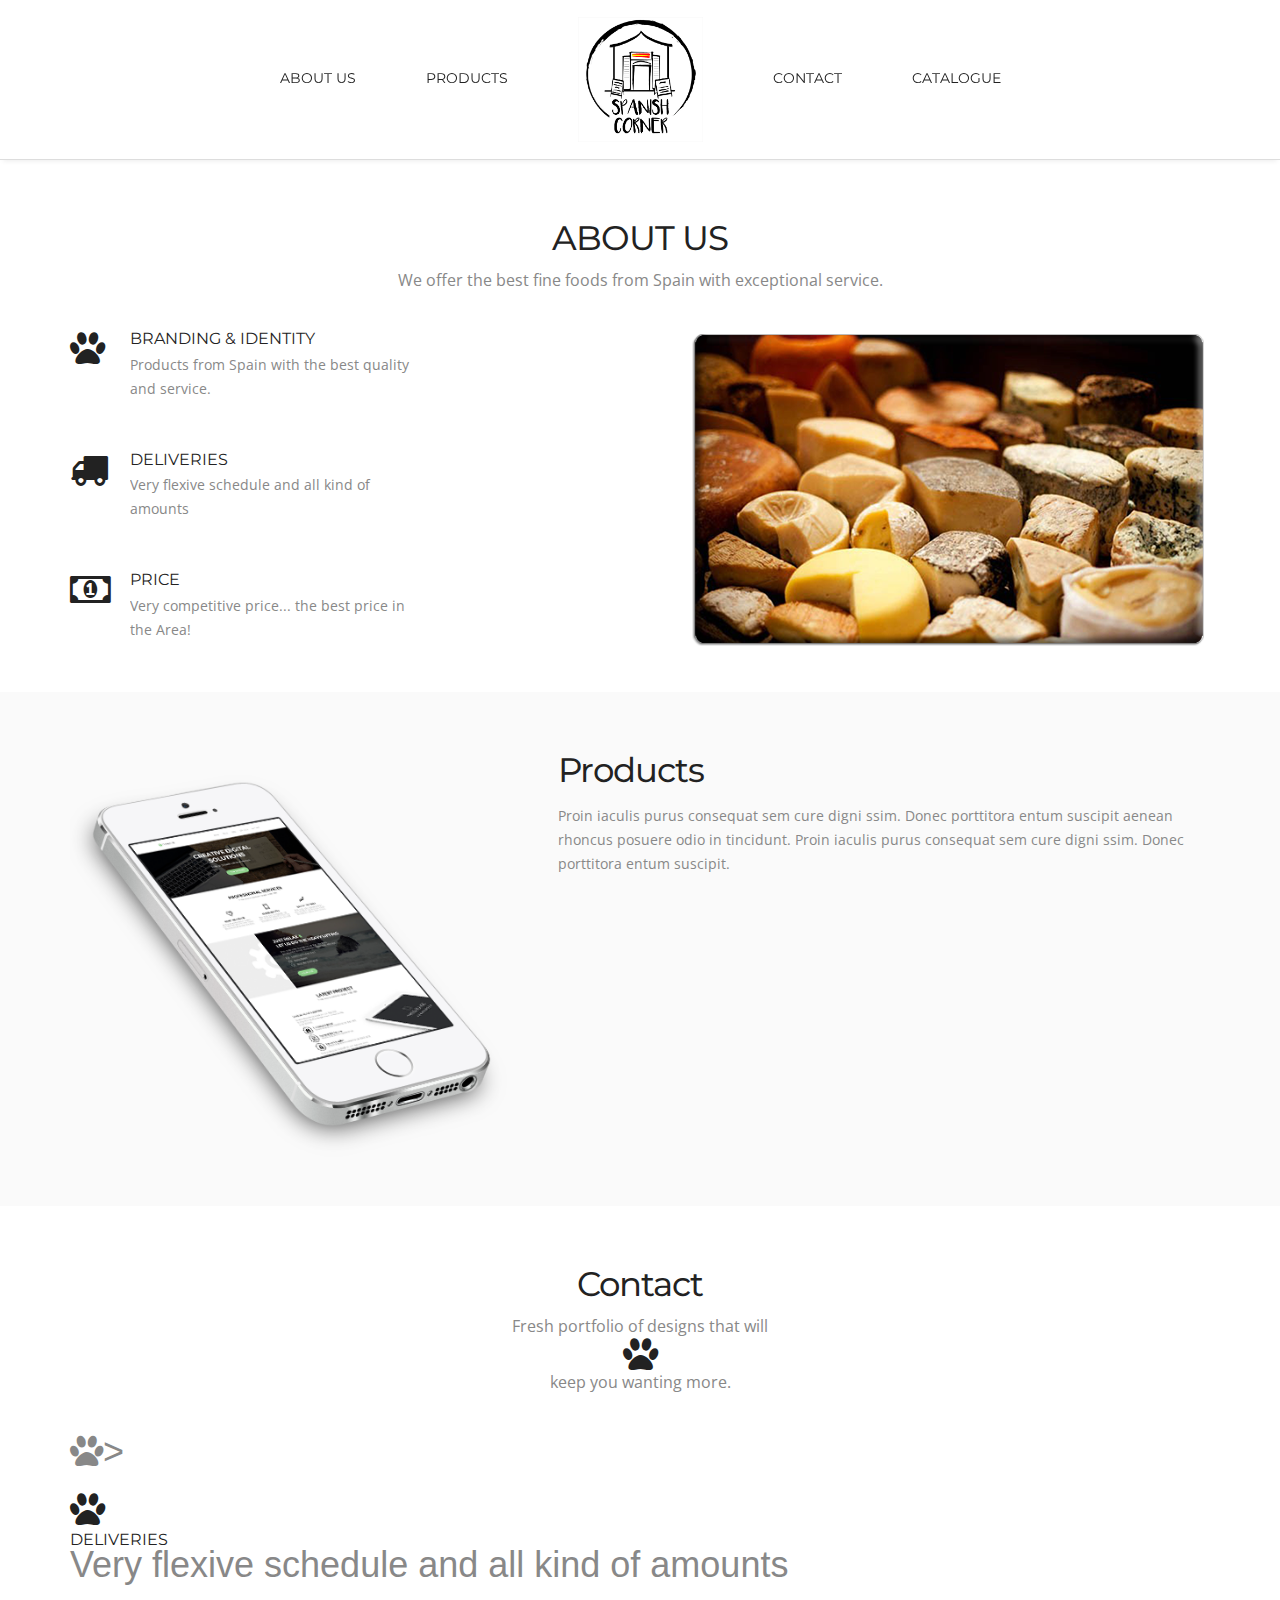
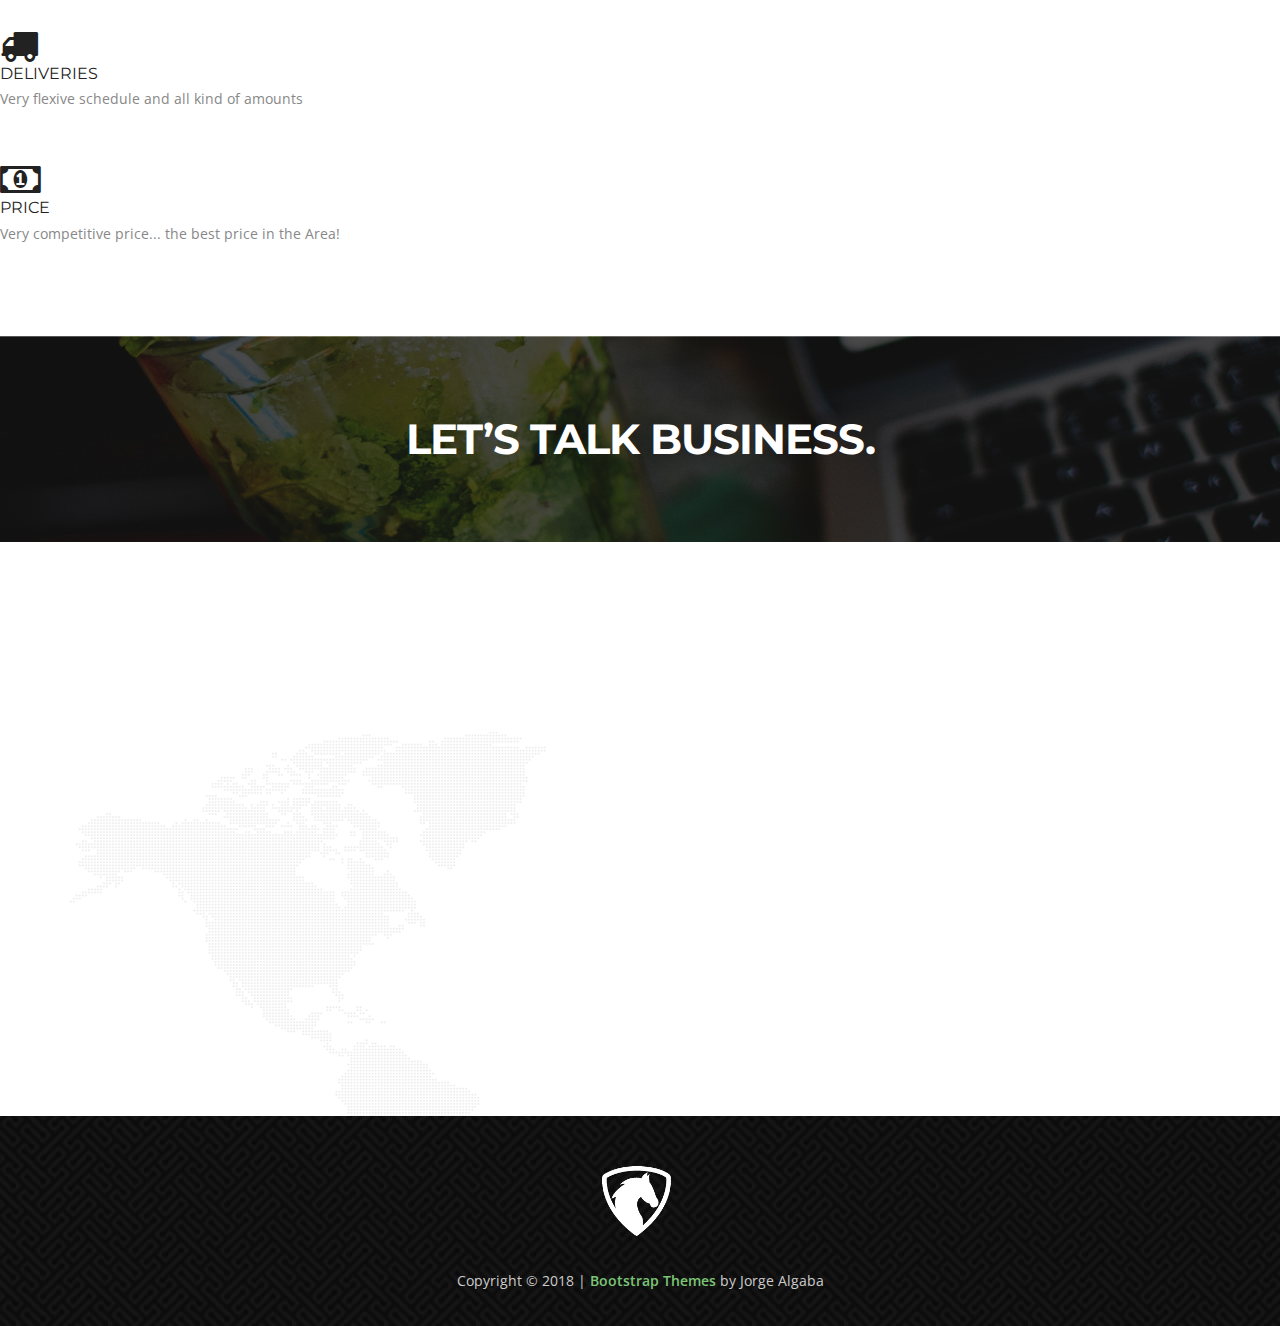
==== commit 874179fe: "changes" ====
--- a/algaba97/index.html
+++ b/algaba97/index.html
@@ -4,7 +4,7 @@
 <meta charset="utf-8">
 <meta name="viewport" content="width=device-width, maximum-scale=1">
 
-<title>Homepage</title>
+<title>Spanish Corner</title>
 <link rel="icon" href="favicon.png" type="image/png">
 <link rel="shortcut icon" href="favicon.ico" type="img/x-icon">
 
@@ -45,11 +45,11 @@
 <nav class="main-nav-outer" id="test"><!--main-nav-start-->
 	<div class="container">
         <ul class="main-nav">
-        	<li><a href="#header">About Us</a></li>
-            <li><a href="#team">Products</a></li>
-
-            <li class="small-logo"><a href="#header"><img class="small-logo" src="img/logo2.jpg" alt=""></a></li>
-            <li><a href="#client">Contact</a></li>
+        	<li><a href="#service">About Us</a></li>
+            <li><a href="#products">Products</a></li>
+
+            <li class="small-logo"><a href="#service"><img class="small-logo" src="img/logo2.jpg" alt=""></a></li>
+            <li><a href="#Contact">Contact</a></li>
             <li><a href="#team">Catalogue</a></li>
 
         </ul>
@@ -107,7 +107,7 @@
 
 
 
-<section class="main-section alabaster"><!--main-section alabaster-start-->
+<section class="main-section alabaster" id = "products"><!--main-section alabaster-start-->
 	<div class="container">
     	<div class="row">
 			<figure class="col-lg-5 col-sm-4 wow fadeInLeft">
@@ -151,139 +151,46 @@
 
 
 
-<section class="main-section paddind" id="Portfolio"><!--main-section-start-->
-	<div class="container">
-    	<h2>Portfolio</h2>
-    	<h6>Fresh portfolio of designs that will keep you wanting more.</h6>
-      <div class="portfolioFilter">
-        <ul class="Portfolio-nav wow fadeIn delay-02s">
-        	<li><a href="#" data-filter="*" class="current" >All</a></li>
-            <li><a href="#" data-filter=".branding" >Branding</a></li>
-            <li><a href="#" data-filter=".webdesign" >Web design</a></li>
-            <li><a href="#" data-filter=".printdesign" >Print design</a></li>
-            <li><a href="#" data-filter=".photography" >Photography</a></li>
-        </ul>
-       </div>
+<section class="main-section paddind" id="Contact"><!--main-section-start-->
+	<div class="container">
+    	<h2>Contact</h2>
+    	<h6>Fresh portfolio of designs that will	<div class="service-list-col1b">	<i class="fa fa-paw"></i></div> keep you wanting more.</h6>
+<h1>	<i class="fa fa-paw"></i>><h1>
+
+
+								<div class="service-list-col1b">
+										<i class="fa-paw"></i>
+										<h3>Deliveries</h3>
+										<p>Very flexive schedule and all kind of amounts</p>
+										</br>
+									</div>
+
+							</div>
+							<div class="service-list">
+								<div class="service-list-col1b">
+										<i class="fa fa-truck" aria-hidden="true"></i>
+									</div>
+								<div class="service-list-col2">
+											<h3>Deliveries</h3>
+											<p>Very flexive schedule and all kind of amounts</p>
+											</br>
+									</div>
+							</div>
+							<div class="service-list">
+								<div class="service-list-col1b">
+										<i class="fa fa-money" aria-hidden="true"></i>
+									</div>
+								<div class="service-list-col2">
+											<h3>Price</h3>
+											<p>Very competitive price... the best price in the Area!</p>
+
+									</div>
+
 
 	</div>
-    <div class="portfolioContainer wow fadeInUp delay-04s">
-            	<div class=" Portfolio-box printdesign">
-                	<a href="#"><img src="img/Portfolio-pic1.jpg" alt=""></a>
-                	<h3>Foto Album</h3>
-                    <p>Print Design</p>
-                </div>
-                <div class="Portfolio-box webdesign">
-                	<a href="#"><img src="img/Portfolio-pic2.jpg" alt=""></a>
-                	<h3>Luca Theme</h3>
-                    <p>Web Design</p>
-                </div>
-                <div class=" Portfolio-box branding">
-                	<a href="#"><img src="img/Portfolio-pic3.jpg" alt=""></a>
-                	<h3>Uni Sans</h3>
-                    <p>Branding</p>
-                </div>
-                <div class=" Portfolio-box photography" >
-                	<a href="#"><img src="img/Portfolio-pic4.jpg" alt=""></a>
-                	<h3>Vinyl Record</h3>
-                    <p>Photography</p>
-                </div>
-                <div class=" Portfolio-box branding">
-                	<a href="#"><img src="img/Portfolio-pic5.jpg" alt=""></a>
-                	<h3>Hipster</h3>
-                    <p>Branding</p>
-                </div>
-                <div class=" Portfolio-box photography">
-                	<a href="#"><img src="img/Portfolio-pic6.jpg" alt=""></a>
-                	<h3>Windmills</h3>
-                    <p>Photography</p>
-                </div>
-    </div>
+	</div>
+
 </section><!--main-section-end-->
-
-
-<section class="main-section client-part" id="client"><!--main-section client-part-start-->
-	<div class="container">
-		<b class="quote-right wow fadeInDown delay-03"><i class="fa-quote-right"></i></b>
-    	<div class="row">
-        	<div class="col-lg-12">
-            	<p class="client-part-haead wow fadeInDown delay-05">It was a pleasure to work with the guys at Knight Studio. They made sure
-we were well fed and drunk all the time!</p>
-            </div>
-        </div>
-    	<ul class="client wow fadeIn delay-05s">
-        	<li><a href="#">
-            	<img src="img/client-pic1.jpg" alt="">
-                <h3>James Bond</h3>
-                <span>License To Drink Inc.</span>
-            </a></li>
-        </ul>
-    </div>
-</section><!--main-section client-part-end-->
-<div class="c-logo-part"><!--c-logo-part-start-->
-	<div class="container">
-    	<ul>
-        	<li><a href="#"><img src="img/c-liogo1.png" alt=""></a></li>
-            <li><a href="#"><img src="img/c-liogo2.png" alt=""></a></li>
-            <li><a href="#"><img src="img/c-liogo3.png" alt=""></a></li>
-            <li><a href="#"><img src="img/c-liogo4.png" alt=""></a></li>
-            <li><a href="#"><img src="img/c-liogo5.png" alt=""></a></li>
-    	</ul>
-	</div>
-</div><!--c-logo-part-end-->
-<section class="main-section team" id="team"><!--main-section team-start-->
-	<div class="container">
-        <h2>team</h2>
-        <h6>Take a closer look into our amazing team. We won’t bite.</h6>
-        <div class="team-leader-block clearfix">
-            <div class="team-leader-box">
-                <div class="team-leader wow fadeInDown delay-03s">
-                    <div class="team-leader-shadow"><a href="#"></a></div>
-                    <img src="img/team-leader-pic1.jpg" alt="">
-                    <ul>
-                        <li><a href="#" class="fa-twitter"></a></li>
-                        <li><a href="#" class="fa-facebook"></a></li>
-                        <li><a href="#" class="fa-pinterest"></a></li>
-                        <li><a href="#" class="fa-google-plus"></a></li>
-                    </ul>
-                </div>
-                <h3 class="wow fadeInDown delay-03s">Walter White</h3>
-                <span class="wow fadeInDown delay-03s">Chief Executive Officer</span>
-                <p class="wow fadeInDown delay-03s">Lorem ipsum dolor sit amet, consectetur adipiscing elit. Proin consequat sollicitudin cursus. Dolor sit amet, consectetur adipiscing elit proin consequat.</p>
-            </div>
-            <div class="team-leader-box">
-                <div class="team-leader  wow fadeInDown delay-06s">
-                    <div class="team-leader-shadow"><a href="#"></a></div>
-                    <img src="img/team-leader-pic2.jpg" alt="">
-                    <ul>
-                        <li><a href="#" class="fa-twitter"></a></li>
-                        <li><a href="#" class="fa-facebook"></a></li>
-                        <li><a href="#" class="fa-pinterest"></a></li>
-                        <li><a href="#" class="fa-google-plus"></a></li>
-                    </ul>
-                </div>
-                <h3 class="wow fadeInDown delay-06s">Jesse Pinkman</h3>
-                <span class="wow fadeInDown delay-06s">Product Manager</span>
-                <p class="wow fadeInDown delay-06s">Lorem ipsum dolor sit amet, consectetur adipiscing elit. Proin consequat sollicitudin cursus. Dolor sit amet, consectetur adipiscing elit proin consequat.</p>
-            </div>
-            <div class="team-leader-box">
-                <div class="team-leader wow fadeInDown delay-09s">
-                    <div class="team-leader-shadow"><a href="#"></a></div>
-                    <img src="img/team-leader-pic3.jpg" alt="">
-                    <ul>
-                        <li><a href="#" class="fa-twitter"></a></li>
-                        <li><a href="#" class="fa-facebook"></a></li>
-                        <li><a href="#" class="fa-pinterest"></a></li>
-                        <li><a href="#" class="fa-google-plus"></a></li>
-                    </ul>
-                </div>
-                <h3 class="wow fadeInDown delay-09s">Skyler white</h3>
-                <span class="wow fadeInDown delay-09s">Accountant</span>
-                <p class="wow fadeInDown delay-09s">Lorem ipsum dolor sit amet, consectetur adipiscing elit. Proin consequat sollicitudin cursus. Dolor sit amet, consectetur adipiscing elit proin consequat.</p>
-            </div>
-        </div>
-    </div>
-</section><!--main-section team-end-->
-
 
 
 <section class="business-talking"><!--business-talking-start-->
@@ -334,7 +241,7 @@
 <footer class="footer">
     <div class="container">
         <div class="footer-logo"><a href="#"><img src="img/footer-logo.png" alt=""></a></div>
-        <span class="copyright">Copyright © 2015 | <a href="http://bootstraptaste.com/">Bootstrap Themes</a> by BootstrapTaste</span>
+        <span class="copyright">Copyright © 2018 | <a href="http://bootstraptaste.com/">Bootstrap Themes</a> by Jorge Algaba</span>
     </div>
     <!--
         All links in the footer should remain intact.
--- a/algaba97/css/style.css
+++ b/algaba97/css/style.css
@@ -215,7 +215,7 @@
 }
 
 .main-section{
-	padding:20px 0 20px;
+	padding:60px 0 20px;
 }
 
 
@@ -235,6 +235,17 @@
 	font-style:normal;
 	font-size:38px;
 	display:block;
+	color:#222;
+	font-family: 'FontAwesome';
+	line-height:38px;
+}
+.service-list-col1b{
+	float:center;
+	}
+.service-list-col1b i{
+	font-style:normal;
+	font-size:38px;
+	
 	color:#222;
 	font-family: 'FontAwesome';
 	line-height:38px;
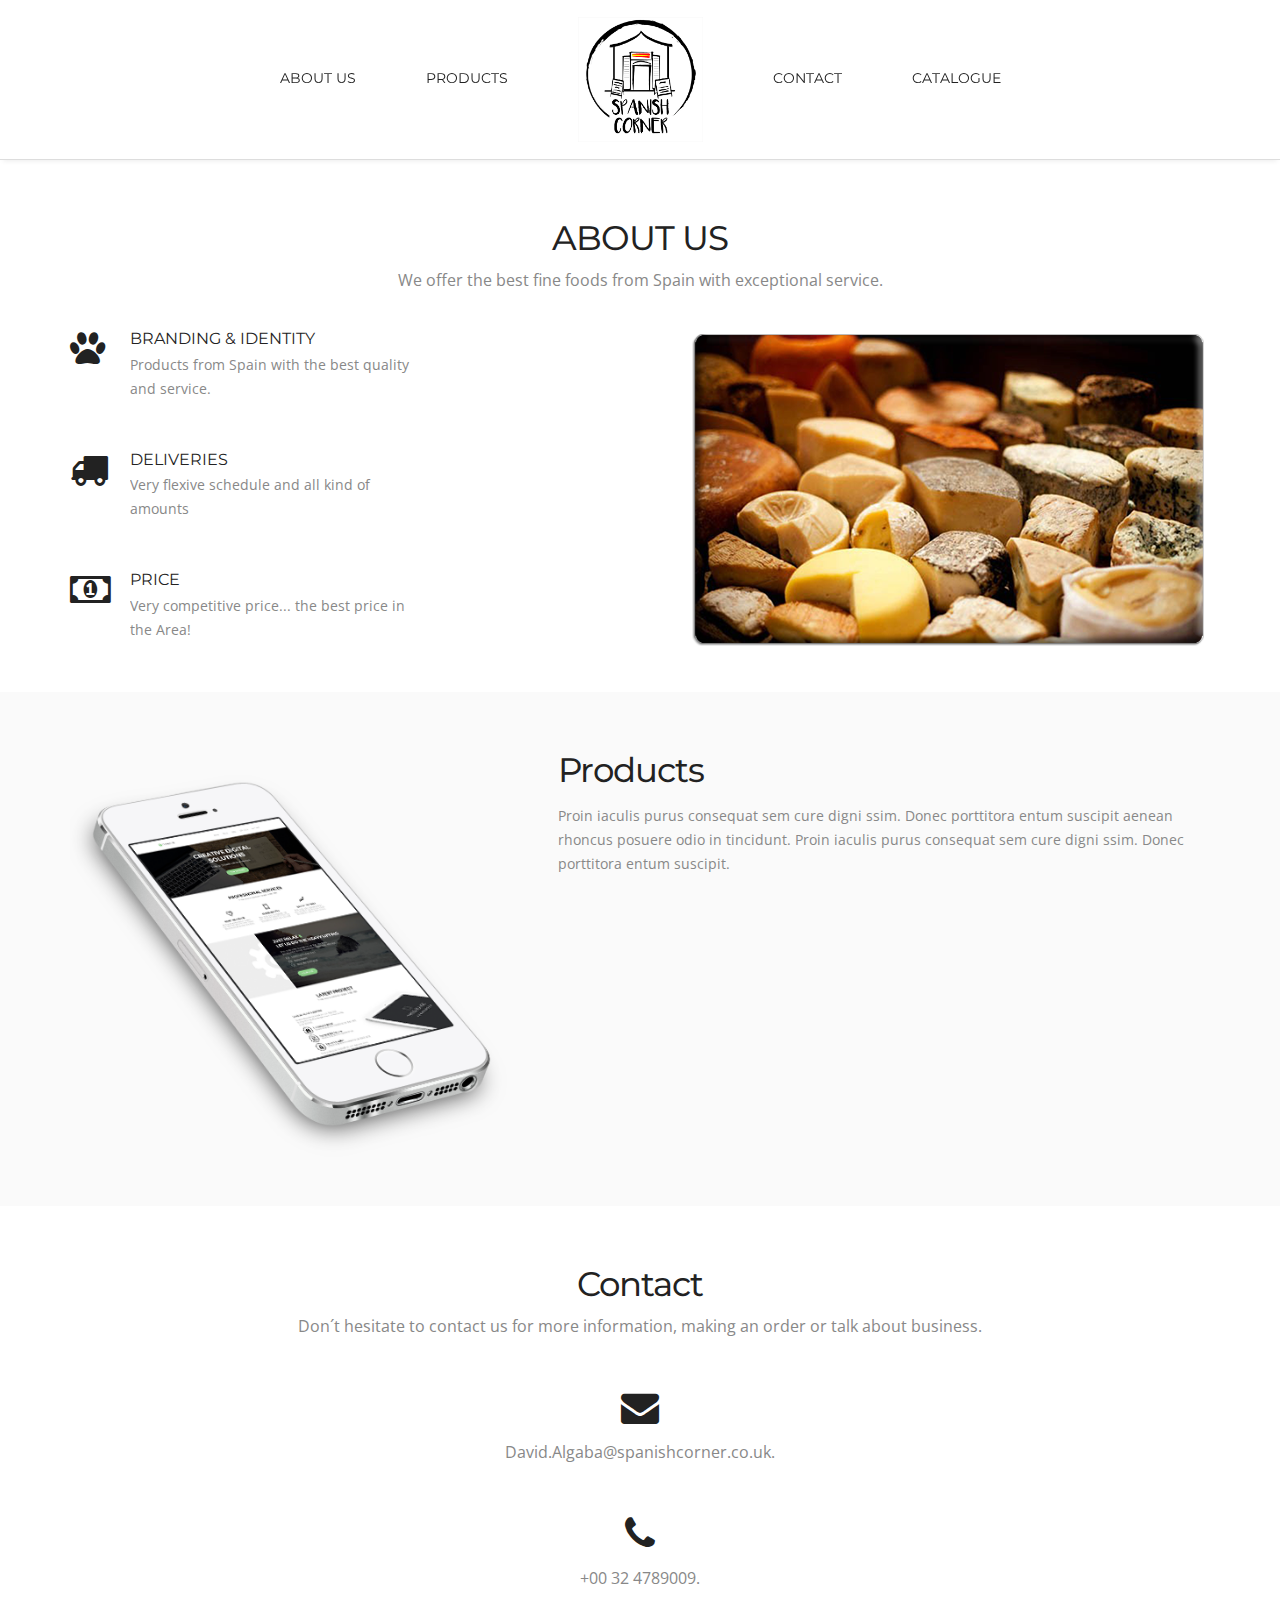
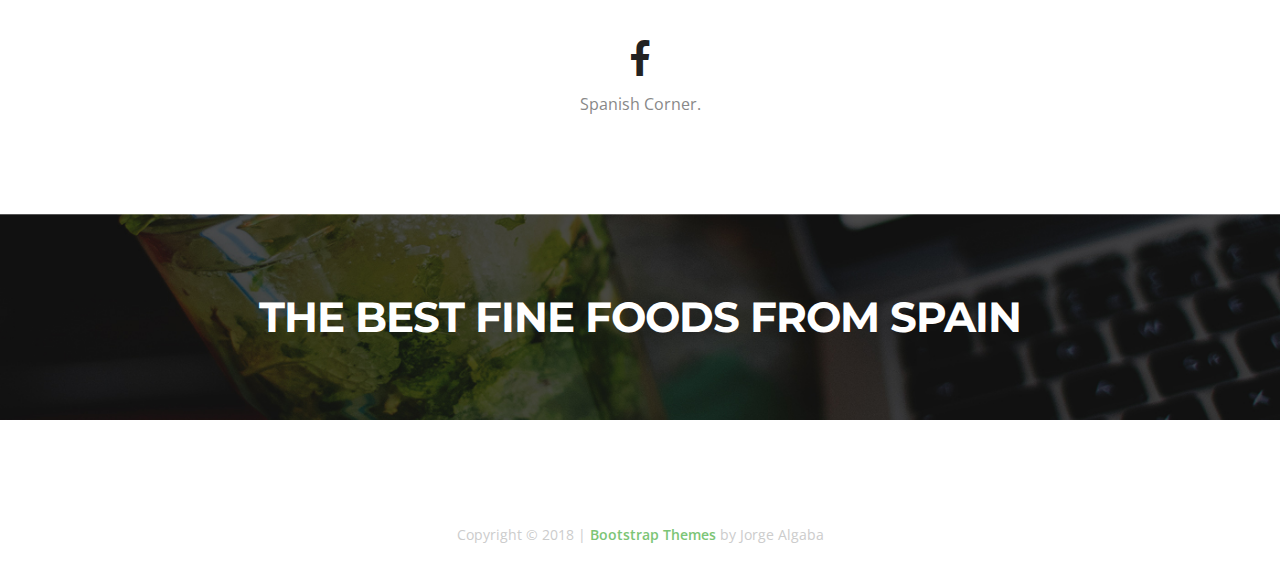
==== commit eee7a793: "Added contact" ====
--- a/algaba97/index.html
+++ b/algaba97/index.html
@@ -154,37 +154,20 @@
 <section class="main-section paddind" id="Contact"><!--main-section-start-->
 	<div class="container">
     	<h2>Contact</h2>
-    	<h6>Fresh portfolio of designs that will	<div class="service-list-col1b">	<i class="fa fa-paw"></i></div> keep you wanting more.</h6>
-<h1>	<i class="fa fa-paw"></i>><h1>
-
-
-								<div class="service-list-col1b">
-										<i class="fa-paw"></i>
-										<h3>Deliveries</h3>
-										<p>Very flexive schedule and all kind of amounts</p>
-										</br>
-									</div>
-
-							</div>
-							<div class="service-list">
-								<div class="service-list-col1b">
-										<i class="fa fa-truck" aria-hidden="true"></i>
-									</div>
-								<div class="service-list-col2">
-											<h3>Deliveries</h3>
-											<p>Very flexive schedule and all kind of amounts</p>
-											</br>
-									</div>
-							</div>
-							<div class="service-list">
-								<div class="service-list-col1b">
-										<i class="fa fa-money" aria-hidden="true"></i>
-									</div>
-								<div class="service-list-col2">
-											<h3>Price</h3>
-											<p>Very competitive price... the best price in the Area!</p>
-
-									</div>
+    	<h6>Don´t hesitate to contact us for more information, making an order or talk about business.
+					</br></br></br></br><div class="service-list-col1b">	<i class="fa fa-envelope"></i></div></br> David.Algaba@spanishcorner.co.uk.
+
+				</br></br></br></br><div class="service-list-col1b">	<i class="fa fa-phone"></i></div></br> +00 32 4789009.
+			</br></br></br></br><div class="service-list-col1b">	<i class="fa fa-facebook"></i></div></br> Spanish Corner.
+
+
+
+
+				</h6>
+
+
+
+
 
 
 	</div>
@@ -195,52 +178,13 @@
 
 <section class="business-talking"><!--business-talking-start-->
 	<div class="container">
-        <h2>Let’s Talk Business.</h2>
+        <h2>The best fine foods from Spain</h2>
     </div>
 </section><!--business-talking-end-->
-<div class="container">
-<section class="main-section contact" id="contact">
-
-        <div class="row">
-        	<div class="col-lg-6 col-sm-7 wow fadeInLeft">
-            	<div class="contact-info-box address clearfix">
-                	<h3><i class=" icon-map-marker"></i>Address:</h3>
-                	<span>308 Negra Arroyo Lane<br>Albuquerque, New Mexico, 87111.</span>
-                </div>
-                <div class="contact-info-box phone clearfix">
-                	<h3><i class="fa-phone"></i>Phone:</h3>
-                	<span>1-800-BOO-YAHH</span>
-                </div>
-                <div class="contact-info-box email clearfix">
-                	<h3><i class="fa-pencil"></i>email:</h3>
-                	<span>hello@knightstudios.com</span>
-                </div>
-            	<div class="contact-info-box hours clearfix">
-                	<h3><i class="fa-clock-o"></i>Hours:</h3>
-                	<span><strong>Monday - Thursday:</strong> 10am - 6pm<br><strong>Friday:</strong> People work on Fridays now?<br><strong>Saturday - Sunday:</strong> Best not to ask.</span>
-                </div>
-                <ul class="social-link">
-                	<li class="twitter"><a href="#"><i class="fa-twitter"></i></a></li>
-                    <li class="facebook"><a href="#"><i class="fa-facebook"></i></a></li>
-                    <li class="pinterest"><a href="#"><i class="fa-pinterest"></i></a></li>
-                    <li class="gplus"><a href="#"><i class="fa-google-plus"></i></a></li>
-                    <li class="dribbble"><a href="#"><i class="fa-dribbble"></i></a></li>
-                </ul>
-            </div>
-        	<div class="col-lg-6 col-sm-5 wow fadeInUp delay-05s">
-            	<div class="form">
-                	<input class="input-text" type="text" name="" value="Your Name *" onfocus="if(this.value==this.defaultValue)this.value='';" onblur="if(this.value=='')this.value=this.defaultValue;">
-                    <input class="input-text" type="text" name="" value="Your E-mail *" onfocus="if(this.value==this.defaultValue)this.value='';" onblur="if(this.value=='')this.value=this.defaultValue;">
-                	<textarea class="input-text text-area" cols="0" rows="0" onfocus="if(this.value==this.defaultValue)this.value='';" onblur="if(this.value=='')this.value=this.defaultValue;">Your Message *</textarea>
-                    <input class="input-btn" type="submit" value="send message">
-                </div>
-            </div>
-        </div>
-</section>
-</div>
+
 <footer class="footer">
     <div class="container">
-        <div class="footer-logo"><a href="#"><img src="img/footer-logo.png" alt=""></a></div>
+        <div class="footer-logo"><a href="#"><img src="img/logo2.png" alt=""></a></div>
         <span class="copyright">Copyright © 2018 | <a href="http://bootstraptaste.com/">Bootstrap Themes</a> by Jorge Algaba</span>
     </div>
     <!--
--- a/algaba97/css/style.css
+++ b/algaba97/css/style.css
@@ -245,7 +245,7 @@
 .service-list-col1b i{
 	font-style:normal;
 	font-size:38px;
-	
+
 	color:#222;
 	font-family: 'FontAwesome';
 	line-height:38px;
@@ -753,7 +753,7 @@
 ---------------------------------*/
 
 .footer{
-	background:url(../img/pw_maze_black_2X.png) left top repeat;
+	color:#7cc576;
 	padding:35px 0 35px;
 }
 .footer-logo{
